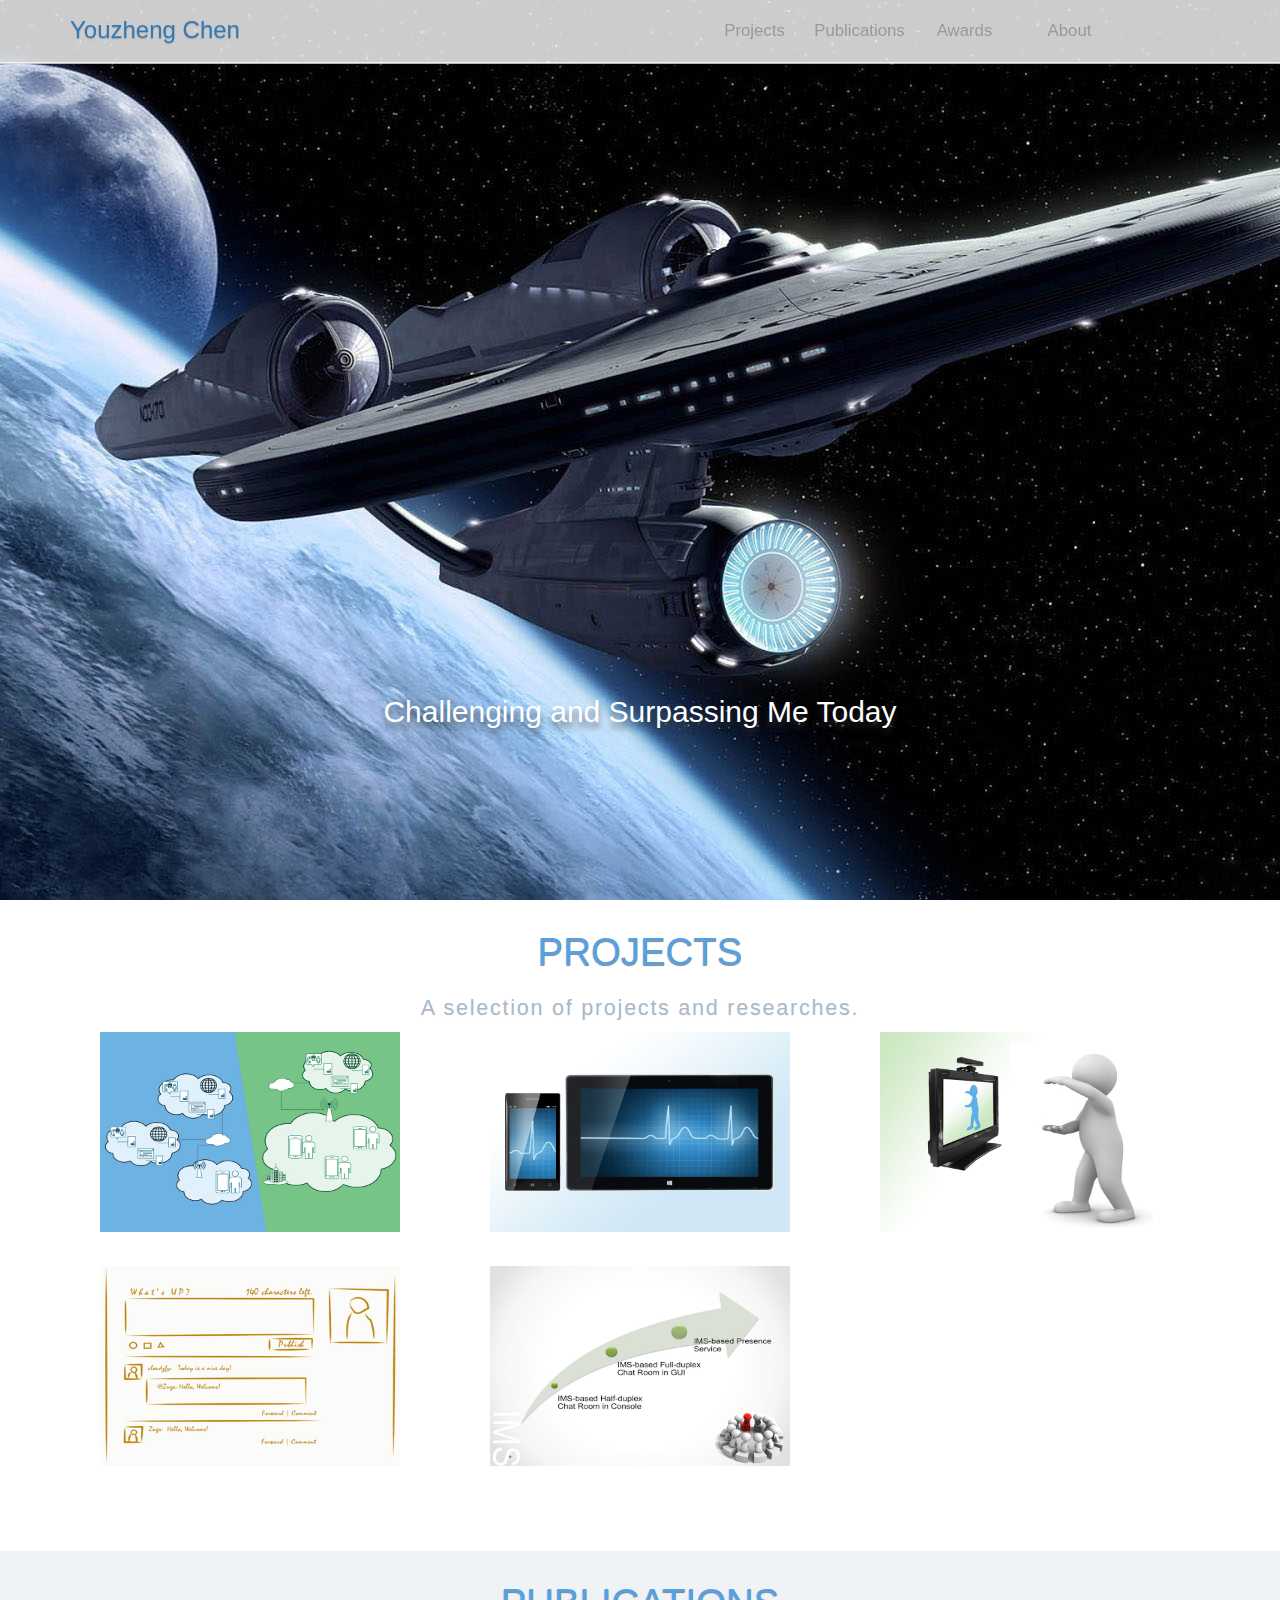
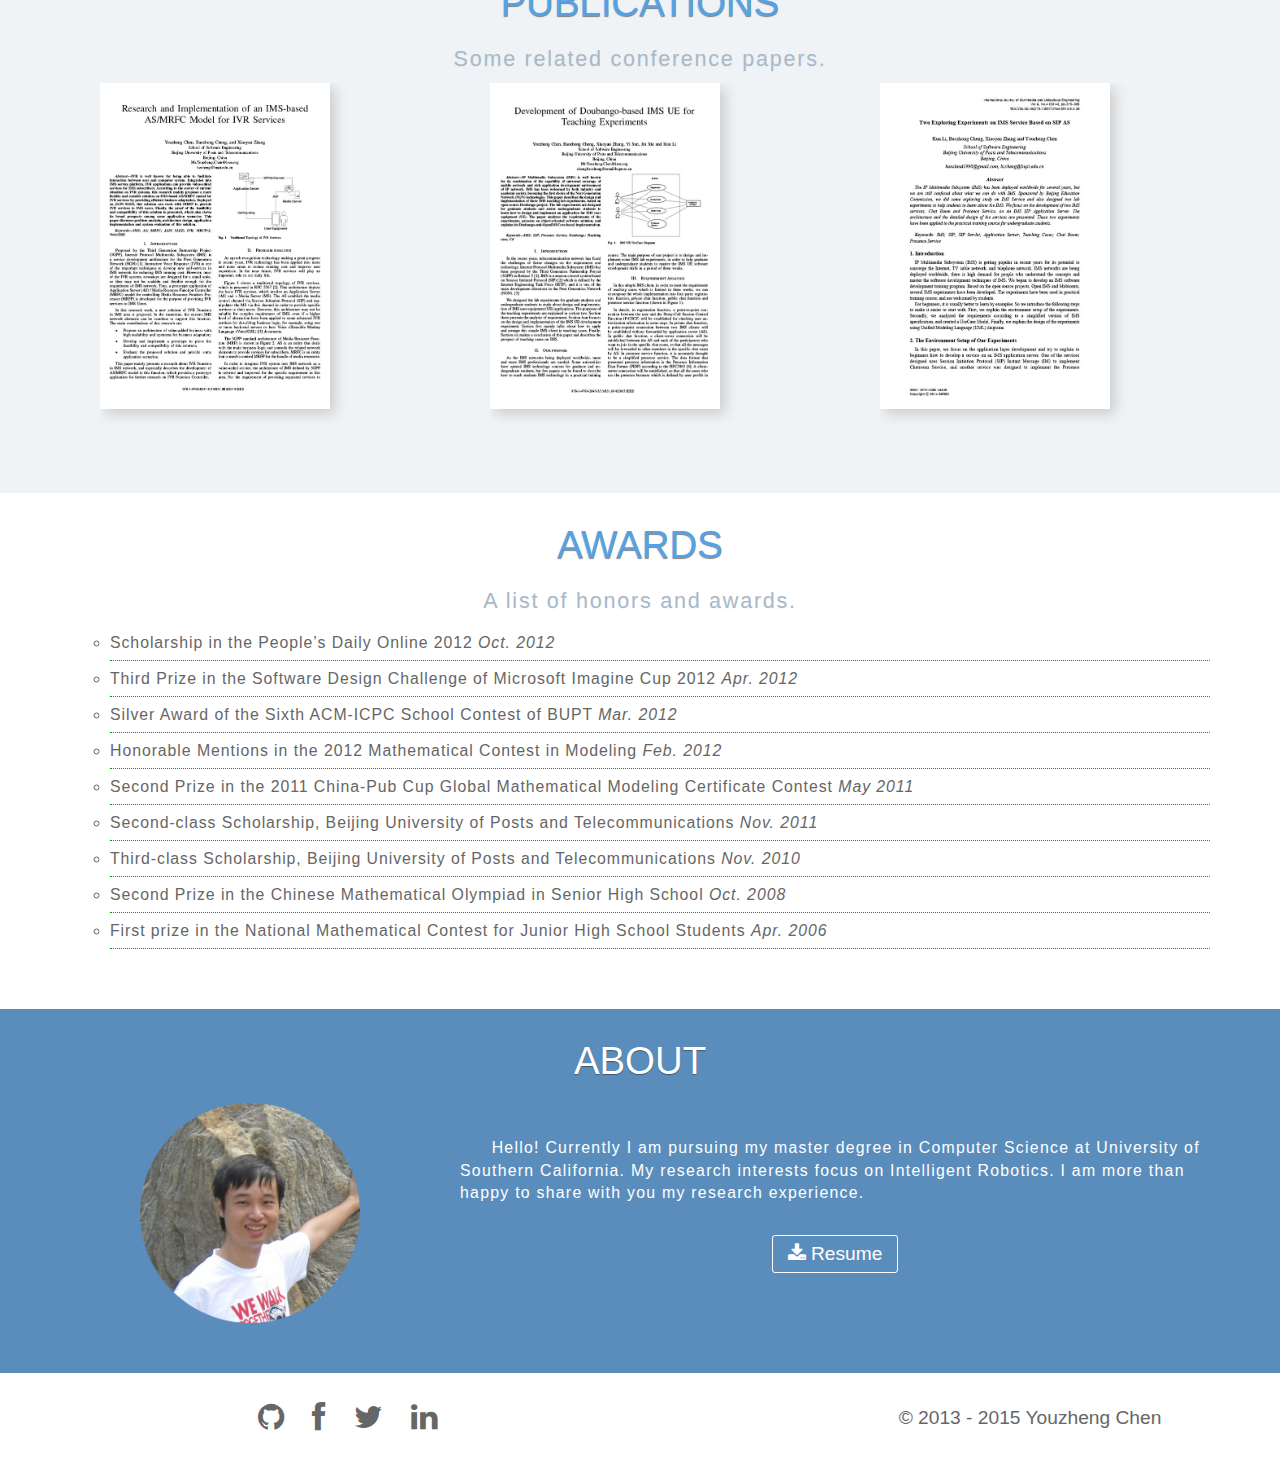
==== index.html @ aefe36bd "Update homepage." ====
<!DOCTYPE html PUBLIC "-//W3C//DTD XHTML 2.0 Strict//EN" "http://www.w3.org/TR/xhtml1/DTD/xhtml1-strict.dtd">
<html xmlns="http://www.w3.org/1999/xhtml" lang="en" xml:lang="en" class=" js flexbox canvas canvastext webgl no-touch geolocation postmessage websqldatabase indexeddb hashchange history draganddrop websockets rgba hsla multiplebgs backgroundsize borderimage borderradius boxshadow textshadow opacity cssanimations csscolumns cssgradients cssreflections csstransforms csstransforms3d csstransitions fontface generatedcontent video audio localstorage sessionstorage webworkers applicationcache svg inlinesvg smil svgclippaths js flexbox canvas canvastext webgl no-touch geolocation postmessage websqldatabase indexeddb hashchange history draganddrop websockets rgba hsla multiplebgs backgroundsize borderimage borderradius boxshadow textshadow opacity cssanimations csscolumns cssgradients cssreflections csstransforms csstransforms3d csstransitions fontface generatedcontent video audio localstorage sessionstorage webworkers applicationcache svg inlinesvg smil svgclippaths">
<head>
	<meta http-equiv="content-type" content="text/html; charset=utf-8" />
	<meta name="description" content="Youzheng Chen" />
	<meta name="keywords" content="Youzheng Chen" />
	<meta name="author" content="Youzheng Chen" />
	<meta name="viewport" content="width=device-width, initial-scale=1.0, maximum-scale=1.0, user-scalable=no">
	<link rel="stylesheet" href="//netdna.bootstrapcdn.com/bootstrap/3.0.3/css/bootstrap.min.css">
    <link rel="stylesheet" type="text/css" href="css/style.css" />
    <link rel="stylesheet" type="text/css" href="css/font-awesome.min.css" />
	<link rel="stylesheet" type="text/css" href="css/flexslider.css" />
    <link rel="apple-touch-icon-precomposed" sizes="144x144" href="./img/logo-144x144.png" />
	<link rel="shortcut icon" href="./img/logo-32x32.png" />
	<script src="js/jquery.min.js"></script>
	<script src="//netdna.bootstrapcdn.com/bootstrap/3.0.3/js/bootstrap.min.js"></script>
    <script src="js/scripts.js"></script>
	<script src="js/html5.js"></script>
    <script src="js/modernizr.min.js"></script>
    <script src="js/jquery.flexslider.min.js"></script>
    <title>Youzheng Chen</title>
</head>

<body data-spy="scroll" data-target="#navigation" data-offset="60">
    <header class="navbar navbar-fixed-top" role="banner">
        <div class="container">
            <div class="navbar-header">
            	<button class="navbar-toggle" type="button" data-toggle="collapse" data-target="#navigation">
					<span class="sr-only">Toggle navigation</span>
					<span class="icon-bar"></span>
					<span class="icon-bar"></span>
					<span class="icon-bar"></span>
                </button>
                <h3 class="navbar-brand">
                    <a href="#cover">Youzheng Chen</a>
                </h3>
            </div>
            <nav id="navigation" class="collapse navbar-collapse" role="navigation">
                <ul class="nav navbar-nav navbar-right">
					<li class="sr-only"><a href="#cover">Cover</a></li>
                    <li><a href="#projects">Projects</a></li>
                    <li><a href="#publications">Publications</a></li>
                    <li><a href="#awards">Awards</a></li>
                    <li><a href="#about">About</a></li>
                </ul>
            </nav>
        </div>
        <div id="progress-bar">
        	<div></div>
        </div>
    </header>
    
    <section id="cover">
        <div class="cover-title">
			<h2>Challenging and Surpassing Me Today</h2>
		</div>
    </section>
	
    <section id="projects">
        <div class="container">
            <div>
            	<h1 class="section-title">Projects</h1>
                <p class="section-subtitle">A selection of projects and researches.</p>
            </div>
            <div class="row">
            	<div class="col-md-4 col-sm-6 col-xs-12">
                    <article class="project-item">
                        <a href="javascript:void(0);" name="gryffinas" class="project-info">
                            <h3><img src="img/logo_gryffinas.png" class="project-logo" /></h3>
                            <h4>Access Control System of Intelligent Apartment</h4>
                        </a>
                        <img src="img/project_gryffinas.jpg" class="project-thumbnail" alt="arrangegroup" />
                    </article>
                    <br />
                </div>
                <div class="col-md-4 col-sm-6 col-xs-12">
                    <article class="project-item">
                        <a href="javascript:void(0);" name="echelper" class="project-info">
                            <h3><img src="img/logo_echelper.png" class="project-logo" /></h3>
                            <h4>An Open Source Mobile Medical System</h4>
                        </a>
                        <img src="img/project_echelper.jpg" class="project-thumbnail" alt="arrangegroup" />
                    </article>
                    <br />
                </div>
                <div class="col-md-4 col-sm-6 col-xs-12">
                    <article class="project-item">
                        <a href="javascript:void(0);" name="kidirector" class="project-info">
                            <h3><img src="img/logo_kidirector.png" class="project-logo" /></h3>
                            <h4>A Kinect App for Indoor Sports Instructing &amp; Sharing</h4>
                        </a>
                        <img src="img/project_kidirector.jpg" class="project-thumbnail" alt="arrangegroup"  />
                    </article>
                    <br />
                </div>
            	<div class="col-md-4 col-sm-6 col-xs-12">
                    <article class="project-item">
                        <a href="javascript:void(0);" name="atmars" class="project-info">
                            <h3><img src="img/logo_atmars.png" class="project-logo" /></h3>
                            <h4>An Implementation of a Microblog System</h4>
                        </a>
                        <img src="img/project_atmars.jpg" class="project-thumbnail" alt="arrangegroup" />
                    </article>
                    <br />
                </div>
                <div class="col-md-4 col-sm-6">
                    <article class="project-item">
                        <a href="javascript:void(0);" name="myboghe" class="project-info">
                            <h3><img src="img/logo_myboghe.png" class="project-logo" /></h3>
                            <h4>A PC-based IMS UE for Teaching Experiments</h4>
                        </a>
                        <img src="img/project_myboghe.jpg" class="project-thumbnail" alt="arrangegroup"  />
                    </article>
                    <br />
                </div>
            </div>
    </section>
    <section id="project-preview">
        <div class="container">
        </div>
    </section>
    
    <section id="publications">
        <div class="container">
        	<div>
            	<h1 class="section-title">Publications</h1>
                <p class="section-subtitle">Some related conference papers.</p>
            </div>
            <div class="row">
            	<div class="col-md-4 col-sm-6 col-xs-12">
                	<article class="publication-item">
                    	<a href="javascript:void(0);" name="mrfc" class="publication-info">
							<h4>Research and Implementation of an IMS-based AS/MRFC Model for IVR Services</h4>
						</a>
                    	<img src="img/publication_mrfc.jpg" class="publication-thumbnail" />
                        <br />
                    </article>
                </div>
                <div class="col-md-4 col-sm-6 col-xs-12">
                	<article class="publication-item">
                    	<a href="javascript:void(0);" name="doubango" class="publication-info">
							<h4>Development of Doubango-based IMS UE for Teaching Experiments</h4>
						</a>
                   		<img src="img/publication_doubango.jpg" class="publication-thumbnail" />
                        <br />
                    </article>
                </div>
                <div class="col-md-4 col-sm-6 col-xs-12">
                	<article class="publication-item">
                  		<a href="javascript:void(0);" name="sipas" class="publication-info">
							<h4>Two Exploring Experiments on IMS Service Based on SIP AS</h4>
						</a>
                    	<img src="img/publication_sipas.jpg" class="publication-thumbnail" />
                        <br />
                    </article>
                </div>
            </div>
        </div>
    </section>
    
    <section id="publication-preview">
    	<div class="container">
        </div>
    </section>
    
    <section id="awards">
        <div class="container">
            <div>
            	<h1 class="section-title">Awards</h1>
                <p class="section-subtitle">A list of honors and awards.</p>
            </div>
            <div>
            	<ul class="award-list">
            		<li>Scholarship in the People’s Daily Online 2012 <em>Oct. 2012</em></li>
            		<li>Third Prize in the Software Design Challenge of Microsoft Imagine Cup 2012 <em>Apr. 2012</em></li>
            		<li>Silver Award of the Sixth ACM-ICPC School Contest of BUPT <em>Mar. 2012</em></li>
            		<li>Honorable Mentions in the 2012 Mathematical Contest in Modeling <em>Feb. 2012</em></li>
            		<li>Second Prize in the 2011 China-Pub Cup Global Mathematical Modeling Certificate Contest <em>May 2011</em></li>
            		<li>Second-class Scholarship, Beijing University of Posts and Telecommunications <em>Nov. 2011</em></li>
            		<li>Third-class Scholarship, Beijing University of Posts and Telecommunications <em>Nov. 2010</em></li>
            		<li>Second Prize in the Chinese Mathematical Olympiad in Senior High School <em>Oct. 2008</em></li>
            		<li>First prize in the National Mathematical Contest for Junior High School Students <em>Apr. 2006</em></li>
                </ul>
            </div>
        </div>
    </section>
    
    <section id="about">
        <div class="container">
            <div>
                <h1 class="section-title">About</h1>
            </div>
            <div class="row">
            	<div class="col-md-4 col-sm-4 about-image">
                	<img src="img/about.png" width="220" />
                </div>
            	<div class="col-md-8 col-sm-8">
                	<br />
                	<p class="about-intro">Hello! Currently I am pursuing my master degree in Computer Science at University of Southern California. My research interests focus on Intelligent Robotics. I am more than happy to share with you my research experience.</p>
                    <div class="about-download">
                		<a href="resume/resume.pdf" target="_blank">
                        	<button type="button" class="about-btn"><i class="fa fa-download"></i>&nbsp;Resume</button>
                        </a>
                    </div>
                </div>
            </div>
        </div>
    </section>
    
    <section id="footer">
        <div class="container">
            <div class="row">
            	<div class="footer-icon col-sm-6 col-xs-12">
                    <a href="http://github.com/cloudzfy"><i class="fa fa-github"></i></a>
                    <a href="http://www.facebook.com/cloudzfy"><i class="fa fa-facebook"></i></a>
                    <a href="http://www.twitter.com/cloudzfy"><i class="fa fa-twitter"></i></a>
                    <a href="http://www.linkedin.com/in/cloudzfy"><i class="fa fa-linkedin"></i></a>
                </div>
                <div class="col-sm-offset-2 col-sm-4 col-xs-12">
                    <p class="footer-copyright">&copy; 2013 - 2015 Youzheng Chen</p>
                </div>
            </div>
        </div>
    </section>
<script type="text/javascript">
    var gaJsHost = (("https:" == document.location.protocol) ? "https://" : "http://");
    document.write(unescape("%3Cscript src='" + gaJsHost + "stats.g.doubleclick.net/dc.js' type='text/javascript'%3E%3C/script%3E"));
    </script>
<script type="text/javascript">
    try {
        var pageTracker = _gat._getTracker("UA-42476741-6");
        pageTracker._trackPageview();
    } catch(err) {}
</script>
</body>
</html>
---- css/style.css ----
a:hover {
	text-decoration: none;
}

body {
	color: #FFF;
	font-size: 24px;
}

b {
	font-weight: 600;
}

/* ----------- HEADER ----------- */

.navbar {
	z-index: 1000;
	top: 0px;
	position: fixed;
	background-color: rgba(255, 255, 255, 0.8);
	width: 100%;
	line-height: 60px;
}

.navbar-toggle, .navbar-toggle:focus {
	background-color: rgba(255, 255, 255, 0);
	border-color: #428bca;
}

.navbar-toggle:hover {
	background-color: #428bca;
}

.navbar-toggle:hover .icon-bar {
	background-color: rgba(255, 255, 255, 0.8);
}

.navbar-toggle .icon-bar {
	background-color: #428bca;
}

.navbar-header h3 {
	line-height: inherit;
	font-size: 100%;
	margin: 0 auto;
	padding: 0 15px 0 15px;
	text-shadow: 0 1px 1px rgba(54, 54, 54, 0.3);
}

.navbar-collapse .nav li {
	width: 105px;
	text-align: center;
}

.nav li a {
	font-size: 70%;
	line-height: inherit;
	font-weight: 400;
	padding: 0 5px 0 5px;
	color: #999;
	transition: all linear 0.2s;
	border: 1px solid rgba(255, 255, 255, 0);
}

.nav li a:hover {
	color: #428bca;
	background-color: rgba(66, 139, 202, 0.1);
	border: 1px solid #428bca;
}

.navbar-nav>.active>a, .navbar-nav>.active>a:hover, .navbar-nav>.active>a:focus {
	color: #428bca;
	background-color: rgba(66, 139, 202, 0.1);
}

#progress-bar {
	width: 100%;
	height: 2px;
	position: fixed;
	background-color: rgba(255, 255, 255, 0.7);
}

#progress-bar div {
	height: 100%;
	width: 0%;
	background-color: #428bca;
}

/* ----------- COVER ----------- */

#cover {
	padding-top: 80px;
	background: rgba(91, 153, 210, 0.6) url('../img/cover.jpg') no-repeat center bottom;
	background-size: cover;
	text-align: center;
}

.cover-title {
	position: absolute;
	bottom: 18%;
	left: 0px;
	right: 0px;
	text-shadow: 0 6px 6px rgba(54, 54, 54, 0.6);
}

.section-title {
	font-size: 160%;
	line-height: 64px;
	font-weight: 400;
	color: #55a1e3;
	text-transform: uppercase;
	text-align: center;
	text-shadow: 0 1px 1px rgba(54, 54, 54, 0.6);
}

.section-subtitle {
	font-size: 90%;
	line-height: 28px;
	font-weight: 100;
	letter-spacing: 0.08em;
	text-align: center;
	color: #a7b9c9;
	text-shadow: 0 1px 1px rgba(153, 153, 153, 0.1);
}

/* ----------- PROJECTS ----------- */

#projects {
	background-color: #FFF;
	margin: 0;
	padding: 0 0 50px;
	width: 100%;
	position: relative;
	z-index: 10;
	color: #bbb;
}

.project-item {
	width: 100%;
	height: auto;
	max-width: 300px;
	margin: auto;
	overflow: hidden;
	position: relative;
	cursor: pointer;
}

.project-item:hover {
	box-shadow: 0px 1px 2px;
}

.project-item:hover .project-info {
    opacity: 1;
	text-decoration: none;
}

.project-item:hover .project-info h4 {
	opacity: 1;
}

.project-logo {
	height: 50px;
	margin: 20px 20px 0;
}

.project-info {
	position: absolute;
    background: rgba(91, 153, 210, 0.8);
    width: inherit;
    display: block;
    overflow: hidden;
    opacity: 0;
    transition: all 0.5s ease-in-out;
    height: 100%;
}

.project-info h4 {
	border-top: 1px solid rgba(255, 255, 255, .6);
	color: #fff;
	padding: 10px 5px;
	margin: 0 20px;
	opacity: 0;
	transition: all 0.5s ease-in-out 0.2s;
	font-size: 75%;
	line-height: 28px;
	font-weight: 300;
	letter-spacing: 0.02em;
}

.project-thumbnail {
	width: 300px;
	height: 200px;
	margin: auto;
	display: block;
	z-index: -200;
	position: relative;
}

/* ----------- PROJECT PREVIEW ----------- */
#project-preview {
	background-color: #5b99d2;
	position: relative;
	width: 100%;
	z-index: 0;
	margin: 0 0 0 0;
	padding: 0 0 0 0;
	overflow: hidden;
	clear: both;
	color: #FFF;
}

#project-preview .preview-header {
	margin: 40px 0px;
	position: relative;
	border-bottom: 1px solid #fff;
}

#project-preview .preview-title {
	font-weight: 400;
	text-transform: uppercase;
	letter-spacing: 0.04em;
	font-size: 150%;
}

#project-preview .project-preview-close {
	position: absolute;
	top: 0px;
	right: 0px;
	font-size: 100%;
	cursor: pointer;
	padding: 0px 10px;
}

#project-preview .preview-intro {
	font-weight: 300;
	font-size: 100%;
	letter-spacing: 0.08em;
}

#project-preview .preview-text {
	font-weight: 200;
	font-size: 66%;
	letter-spacing: 0.08em;
}

#project-preview .preview-text h4 {
	margin: 20px 25px 20px 25px;
	font-size: 120%;
	font-weight: 700;
}

#project-preview .preview-text p {
	margin: 15px 25px 15px 25px;
	text-indent: 2em;
}

#project-preview .preview-text ul {
	margin: 15px 25px 15px 25px;
	text-indent:1em;
}

#project-preview .flexslider {
	margin: 10px auto 30px;
}

#project-preview .slider-transparent {
	background: rgba(255, 255, 255, 0);
	border: 0;
	box-shadow: 0 0 0;
}

#project-preview .flex-direction-nav a {
	color: #FFF;
	font-size: 0;
	font-style: normal;
	height: 50px;
}

#project-preview .flex-control-paging li a {
	background-color: #bbb;
}

#project-preview .flex-control-paging li a.flex-active {
	background-color: #FFF;
}

#project-preview .preview-text a {
	color: #FFF;
	text-decoration: none;
}

#project-preview .preview-image {
	text-align: center;
	padding-top: 20px;
	letter-spacing: 0.08em;
}

#project-preview .preview-image p {
	font-style: italic;
	font-size: 14px;
	font-weight: 100;
	text-indent: 0;
	margin: 15px 25px 15px 25px;
	text-align: center;
}

#project-preview .preview-link {
	text-align: center;
	padding-top: 20px;
	padding-bottom: 20px;
}

#project-preview .preview-btn {
	border-radius: 3px;
	background-color: #5b99d2;
	color: #FFF;
	font-weight: 300;
	vertical-align: middle;
	line-height: 2rem;
	padding: 8px 15px;
	display: inline-block;
	border: 1px solid #FFF;
	font-size: 125%;
}

#project-preview .preview-btn:hover {
	background-color:#FFF;
	color: #5b99d2;
}

#project-preview .related-publication a:hover {
	text-decoration: underline;
}

/* ----------- PUBLICATIONS ----------- */

#publications {
	background-color: #eff3f6;
	margin: 0;
	padding: 0 0 50px;
	width: 100%;
	position: relative;
	z-index: 10;
	color: #bbb;
}

.publication-item {
	width: 100%;
	height: auto;
	max-width: 300px;
	margin: auto;
	overflow: hidden;
	position: relative;
	cursor: pointer;
}

.publication-thumbnail {
	width: 230px;
	height: 326px;
	-webkit-box-shadow: 5px 5px 12px #ccc;
	-moz-box-shadow: 5px 5px 12px #ccc;
	box-shadow: 5px 5px 12px #ccc;
	display: block;
}

.publication-item:hover .publication-info {
	text-decoration: none;
	color: #FFF;
	opacity: 1;
}

.publication-item:hover .publication-info h4 {
	text-decoration: none;
	opacity: 1;
}

.publication-info {
	position: absolute;
	display: block;
	overflow: hidden;
	width:230px;
	height: 326px;
	background: rgba(91, 153, 210, 0.8);
	padding: 30px 20px 20px 20px;
	transition: all 0.5s ease-in-out;
	opacity: 0;
}

.publication-info h4 {
	opacity: 0;
	color: #FFF;
	font-size: 75%;
	font-weight: 300;
	line-height: 24px;
	transition: all 0.5s ease-in-out 0.2s;
	text-shadow: 0 1px 1px rgba(54, 54, 54, 0.8);
}

/* ----------- PUBLICATION PREVIEW ----------- */

#publication-preview {
	background-color: #5b99d2;
	position: relative;
	width: 100%;
	z-index: 0;
	margin: 0 0 0 0;
	padding: 0 0 0 0;
	overflow: hidden;
	clear: both;
	color: #FFF;
}

#publication-preview .preview-header {
	margin: 40px 0px;
	position: relative;
	border-bottom: 1px solid #fff;
}

#publication-preview .preview-title {
	font-weight: 200;
	letter-spacing: 0.02em;
}

#publication-preview .publication-preview-close {
	position: absolute;
	top: 0px;
	right: 0px;
	font-size: 100%;
	cursor: pointer;
	padding: 0px 10px;
	line-height: 57px;
}

#publication-preview .preview-author {
	font-size: 70%;
	font-weight: 200;
	padding: 0px 40px 0px 40px;
}

#publication-preview .preview-abstract {
	font-size: 66%;
	font-weight: 300;
	padding: 20px 30px 0px 30px;
	letter-spacing: 0.08em;
}

#publication-preview p {
	text-indent: 2em;
}

#publication-preview .preview-pubinfo {
	font-size: 66%;
	font-weight: 300;
	padding: 15px 30px 30px 30px;
	letter-spacing: 0.08em;
}

#publication-preview .preview-image {
	border: 2px solid #8aafd1;
}

#publication-preview .preview-download {
	text-align: center;
	padding-top: 20px;
	padding-bottom: 20px;
}

#publication-preview .preview-btn {
	border-radius: 3px;
	background-color: #5b99d2;
	color: #FFF;
	font-weight: 300;
	vertical-align: middle;
	line-height: 2rem;
	padding: 8px 15px;
	display: inline-block;
	border: 1px solid #FFF;
	font-size: 80%;
}

#publication-preview .preview-btn:hover {
	background-color:#FFF;
	color: #5b99d2;
}

/* ----------- AWARDS ----------- */

#awards {
	background-color: #FFF;
	margin: 0;
	padding: 0 0 50px;
	width: 100%;
	position: relative;
	z-index: 10;
	color: #bbb;
}

.award-list {
	font-size: 66%;
	font-weight: 300;
	letter-spacing: 0.06em;
	color:#666;
	line-height: 35px;
	list-style-type: circle;
}

.award-list li {
	border-bottom:1px dotted #090;
}

.award-list em {
	font-weight: 100;
}

/* ----------- ABOUT ----------- */

#about {
	background-color: #5a8dbc;
	margin: 0;
	padding: 0 0 50px;
	width: 100%;
	position: relative;
	z-index: 10;
	color: #FFF;
}

#about .section-title {
	color: #FFF;
}

.about-image {
	text-align: center;
}

.about-intro {
	font-size: 66%;
	font-weight: 300;
	text-indent: 2em;
	letter-spacing: 0.08em;
}

.about-download {
	text-align: center;
	padding-top: 20px;
	padding-bottom: 20px;
}

.about-btn {
	border-radius: 3px;
	background-color: #5a8dbc;
	color: #FFF;
	font-weight: 300;
	vertical-align: middle;
	line-height: 2rem;
	padding: 8px 15px;
	display: inline-block;
	border: 1px solid #FFF;
	font-size: 80%;
}

.about-btn:hover {
	background-color:#FFF;
	color: #5a8dbc;
}

/* ----------- FOOTER ----------- */

#footer {
	background-color: #FFF;
	margin: 0;
	padding: 0 0 50px;
	width: 100%;
	position: relative;
	z-index: 10;
	color: #666;
	font-weight: 300;
	line-height: 1.6em;
	font-size: 80%;
	padding: 30px 0px 30px 0px;
	text-align: center;
}

.footer-icon {
	font-size: 160%;
}

.footer-icon a {
	margin-left: 10px;
	margin-right: 10px;
}

.footer-icon i {
	color: #666;
}

.footer-icon i:hover {
	color: #5b99d2;
}

.footer-copyright {
	text-align: center;
	width: 100%;
	position: relative;
	overflow: hidden;
}
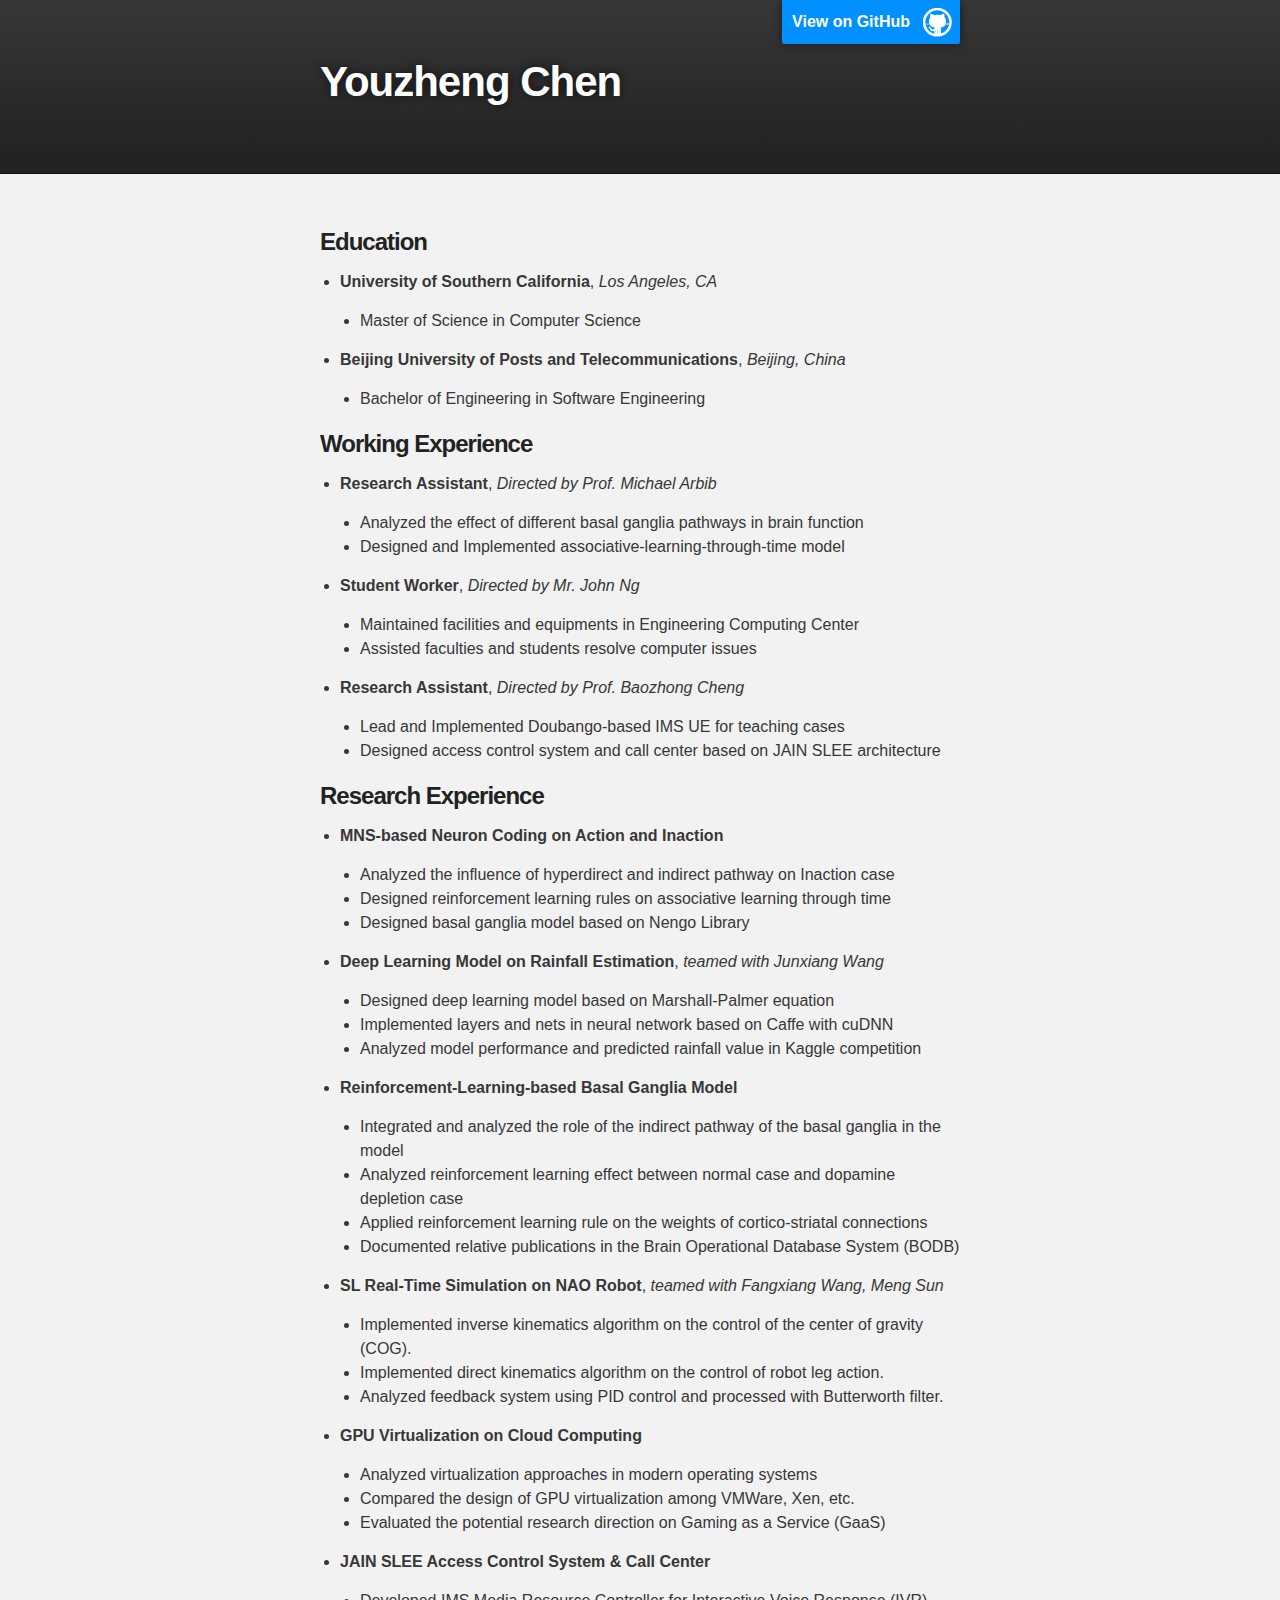
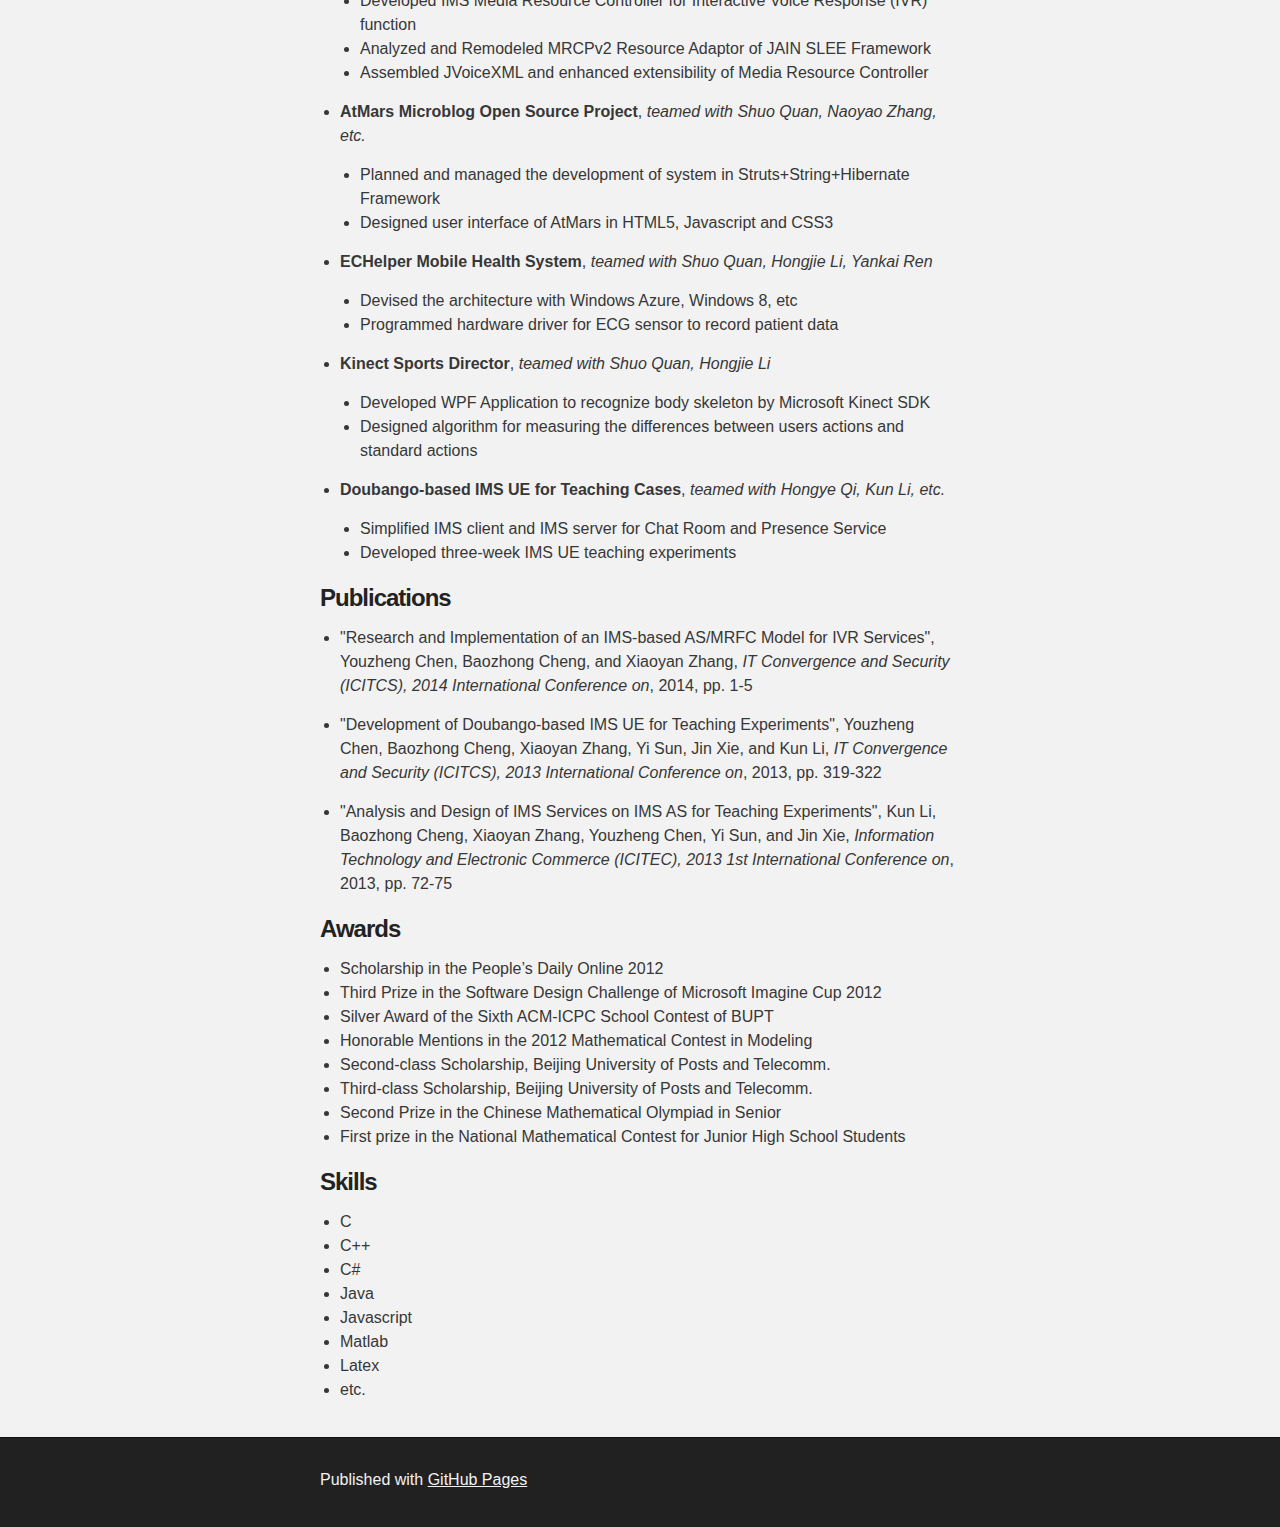
==== commit 5697474f: "Replace master branch with page content via GitHub" ====
--- a/index.html
+++ b/index.html
@@ -1,236 +1,222 @@
-<!DOCTYPE html PUBLIC "-//W3C//DTD XHTML 2.0 Strict//EN" "http://www.w3.org/TR/xhtml1/DTD/xhtml1-strict.dtd">
-<html xmlns="http://www.w3.org/1999/xhtml" lang="en" xml:lang="en" class=" js flexbox canvas canvastext webgl no-touch geolocation postmessage websqldatabase indexeddb hashchange history draganddrop websockets rgba hsla multiplebgs backgroundsize borderimage borderradius boxshadow textshadow opacity cssanimations csscolumns cssgradients cssreflections csstransforms csstransforms3d csstransitions fontface generatedcontent video audio localstorage sessionstorage webworkers applicationcache svg inlinesvg smil svgclippaths js flexbox canvas canvastext webgl no-touch geolocation postmessage websqldatabase indexeddb hashchange history draganddrop websockets rgba hsla multiplebgs backgroundsize borderimage borderradius boxshadow textshadow opacity cssanimations csscolumns cssgradients cssreflections csstransforms csstransforms3d csstransitions fontface generatedcontent video audio localstorage sessionstorage webworkers applicationcache svg inlinesvg smil svgclippaths">
-<head>
-	<meta http-equiv="content-type" content="text/html; charset=utf-8" />
-	<meta name="description" content="Youzheng Chen" />
-	<meta name="keywords" content="Youzheng Chen" />
-	<meta name="author" content="Youzheng Chen" />
-	<meta name="viewport" content="width=device-width, initial-scale=1.0, maximum-scale=1.0, user-scalable=no">
-	<link rel="stylesheet" href="//netdna.bootstrapcdn.com/bootstrap/3.0.3/css/bootstrap.min.css">
-    <link rel="stylesheet" type="text/css" href="css/style.css" />
-    <link rel="stylesheet" type="text/css" href="css/font-awesome.min.css" />
-	<link rel="stylesheet" type="text/css" href="css/flexslider.css" />
-    <link rel="apple-touch-icon-precomposed" sizes="144x144" href="./img/logo-144x144.png" />
-	<link rel="shortcut icon" href="./img/logo-32x32.png" />
-	<script src="js/jquery.min.js"></script>
-	<script src="//netdna.bootstrapcdn.com/bootstrap/3.0.3/js/bootstrap.min.js"></script>
-    <script src="js/scripts.js"></script>
-	<script src="js/html5.js"></script>
-    <script src="js/modernizr.min.js"></script>
-    <script src="js/jquery.flexslider.min.js"></script>
+<!DOCTYPE html>
+<html>
+
+  <head>
+    <meta charset='utf-8'>
+    <meta http-equiv="X-UA-Compatible" content="chrome=1">
+    <meta name="description" content="Youzheng Chen : ">
+
+    <link rel="stylesheet" type="text/css" media="screen" href="stylesheets/stylesheet.css">
+
     <title>Youzheng Chen</title>
-</head>
-
-<body data-spy="scroll" data-target="#navigation" data-offset="60">
-    <header class="navbar navbar-fixed-top" role="banner">
-        <div class="container">
-            <div class="navbar-header">
-            	<button class="navbar-toggle" type="button" data-toggle="collapse" data-target="#navigation">
-					<span class="sr-only">Toggle navigation</span>
-					<span class="icon-bar"></span>
-					<span class="icon-bar"></span>
-					<span class="icon-bar"></span>
-                </button>
-                <h3 class="navbar-brand">
-                    <a href="#cover">Youzheng Chen</a>
-                </h3>
-            </div>
-            <nav id="navigation" class="collapse navbar-collapse" role="navigation">
-                <ul class="nav navbar-nav navbar-right">
-					<li class="sr-only"><a href="#cover">Cover</a></li>
-                    <li><a href="#projects">Projects</a></li>
-                    <li><a href="#publications">Publications</a></li>
-                    <li><a href="#awards">Awards</a></li>
-                    <li><a href="#about">About</a></li>
-                </ul>
-            </nav>
-        </div>
-        <div id="progress-bar">
-        	<div></div>
-        </div>
-    </header>
+  </head>
+
+  <body>
+
+    <!-- HEADER -->
+    <div id="header_wrap" class="outer">
+        <header class="inner">
+          <a id="forkme_banner" href="https://github.com/cloudzfy">View on GitHub</a>
+
+          <h1 id="project_title">Youzheng Chen</h1>
+          <h2 id="project_tagline"></h2>
+
+        </header>
+    </div>
+
+    <!-- MAIN CONTENT -->
+    <div id="main_content_wrap" class="outer">
+      <section id="main_content" class="inner">
+        <h3>
+<a id="education" class="anchor" href="#education" aria-hidden="true"><span aria-hidden="true" class="octicon octicon-link"></span></a>Education</h3>
+
+<ul>
+<li>
+<p><strong>University of Southern California</strong>, <em>Los Angeles, CA</em></p>
+
+<ul>
+<li>Master of Science in Computer Science</li>
+</ul>
+</li>
+<li>
+<p><strong>Beijing University of Posts and Telecommunications</strong>, <em>Beijing, China</em></p>
+
+<ul>
+<li>Bachelor of Engineering in Software Engineering</li>
+</ul>
+</li>
+</ul>
+
+<h3>
+<a id="working-experience" class="anchor" href="#working-experience" aria-hidden="true"><span aria-hidden="true" class="octicon octicon-link"></span></a>Working Experience</h3>
+
+<ul>
+<li>
+<p><strong>Research Assistant</strong>, <em>Directed by Prof. Michael Arbib</em></p>
+
+<ul>
+<li>Analyzed the effect of different basal ganglia pathways in brain function</li>
+<li>Designed and Implemented associative-learning-through-time model</li>
+</ul>
+</li>
+<li>
+<p><strong>Student Worker</strong>, <em>Directed by Mr. John Ng</em></p>
+
+<ul>
+<li>Maintained facilities and equipments in Engineering Computing Center</li>
+<li>Assisted faculties and students resolve computer issues</li>
+</ul>
+</li>
+<li>
+<p><strong>Research Assistant</strong>, <em>Directed by Prof. Baozhong Cheng</em></p>
+
+<ul>
+<li>Lead and Implemented Doubango-based IMS UE for teaching cases</li>
+<li>Designed access control system and call center based on JAIN SLEE architecture</li>
+</ul>
+</li>
+</ul>
+
+<h3>
+<a id="research-experience" class="anchor" href="#research-experience" aria-hidden="true"><span aria-hidden="true" class="octicon octicon-link"></span></a>Research Experience</h3>
+
+<ul>
+<li>
+<p><strong>MNS-based Neuron Coding on Action and Inaction</strong></p>
+
+<ul>
+<li>Analyzed the influence of hyperdirect and indirect pathway on Inaction case</li>
+<li>Designed reinforcement learning rules on associative learning through time</li>
+<li>Designed basal ganglia model based on Nengo Library</li>
+</ul>
+</li>
+<li>
+<p><strong>Deep Learning Model on Rainfall Estimation</strong>, <em>teamed with Junxiang Wang</em></p>
+
+<ul>
+<li>Designed deep learning model based on Marshall-Palmer equation</li>
+<li>Implemented layers and nets in neural network based on Caffe with cuDNN</li>
+<li>Analyzed model performance and predicted rainfall value in Kaggle competition</li>
+</ul>
+</li>
+<li>
+<p><strong>Reinforcement-Learning-based Basal Ganglia Model</strong></p>
+
+<ul>
+<li>Integrated and analyzed the role of the indirect pathway of the basal ganglia in the model</li>
+<li>Analyzed reinforcement learning effect between normal case and dopamine depletion case</li>
+<li>Applied reinforcement learning rule on the weights of cortico-striatal connections</li>
+<li>Documented relative publications in the Brain Operational Database System (BODB)</li>
+</ul>
+</li>
+<li>
+<p><strong>SL Real-Time Simulation on NAO Robot</strong>, <em>teamed with Fangxiang Wang, Meng Sun</em></p>
+
+<ul>
+<li>Implemented inverse kinematics algorithm on the control of the center of gravity (COG).</li>
+<li>Implemented direct kinematics algorithm on the control of robot leg action.</li>
+<li>Analyzed feedback system using PID control and processed with Butterworth filter.</li>
+</ul>
+</li>
+<li>
+<p><strong>GPU Virtualization on Cloud Computing</strong></p>
+
+<ul>
+<li>Analyzed virtualization approaches in modern operating systems</li>
+<li>Compared the design of GPU virtualization among VMWare, Xen, etc.</li>
+<li>Evaluated the potential research direction on Gaming as a Service (GaaS)</li>
+</ul>
+</li>
+<li>
+<p><strong>JAIN SLEE Access Control System &amp; Call Center</strong></p>
+
+<ul>
+<li>Developed IMS Media Resource Controller for Interactive Voice Response (IVR) function</li>
+<li>Analyzed and Remodeled MRCPv2 Resource Adaptor of JAIN SLEE Framework</li>
+<li>Assembled JVoiceXML and enhanced extensibility of Media Resource Controller</li>
+</ul>
+</li>
+<li>
+<p><strong>AtMars Microblog Open Source Project</strong>, <em>teamed with Shuo Quan, Naoyao Zhang, etc.</em></p>
+
+<ul>
+<li>Planned and managed the development of system in Struts+String+Hibernate Framework</li>
+<li>Designed user interface of AtMars in HTML5, Javascript and CSS3</li>
+</ul>
+</li>
+<li>
+<p><strong>ECHelper Mobile Health System</strong>, <em>teamed with Shuo Quan, Hongjie Li, Yankai Ren</em></p>
+
+<ul>
+<li>Devised the architecture with Windows Azure, Windows 8, etc</li>
+<li>Programmed hardware driver for ECG sensor to record patient data</li>
+</ul>
+</li>
+<li>
+<p><strong>Kinect Sports Director</strong>, <em>teamed with Shuo Quan, Hongjie Li</em></p>
+
+<ul>
+<li>Developed WPF Application to recognize body skeleton by Microsoft Kinect SDK</li>
+<li>Designed algorithm for measuring the differences between users actions and standard actions</li>
+</ul>
+</li>
+<li>
+<p><strong>Doubango-based IMS UE for Teaching Cases</strong>, <em>teamed with Hongye Qi, Kun Li, etc.</em></p>
+
+<ul>
+<li>Simplified IMS client and IMS server for Chat Room and Presence Service</li>
+<li>Developed three-week IMS UE teaching experiments</li>
+</ul>
+</li>
+</ul>
+
+<h3>
+<a id="publications" class="anchor" href="#publications" aria-hidden="true"><span aria-hidden="true" class="octicon octicon-link"></span></a>Publications</h3>
+
+<ul>
+<li><p>"Research and Implementation of an IMS-based AS/MRFC Model for IVR Services", Youzheng Chen, Baozhong Cheng, and Xiaoyan Zhang, <em>IT Convergence and Security (ICITCS), 2014 International Conference on</em>, 2014, pp. 1-5</p></li>
+<li><p>"Development of Doubango-based IMS UE for Teaching Experiments", Youzheng Chen, Baozhong Cheng, Xiaoyan Zhang, Yi Sun, Jin Xie, and Kun Li, <em>IT Convergence and Security (ICITCS), 2013 International Conference on</em>, 2013, pp. 319-322</p></li>
+<li><p>"Analysis and Design of IMS Services on IMS AS for Teaching Experiments", Kun Li, Baozhong Cheng, Xiaoyan Zhang, Youzheng Chen, Yi Sun, and Jin Xie, <em>Information Technology and Electronic Commerce (ICITEC), 2013 1st International Conference on</em>, 2013, pp. 72-75</p></li>
+</ul>
+
+<h3>
+<a id="awards" class="anchor" href="#awards" aria-hidden="true"><span aria-hidden="true" class="octicon octicon-link"></span></a>Awards</h3>
+
+<ul>
+<li>Scholarship in the People’s Daily Online 2012</li>
+<li>Third Prize in the Software Design Challenge of Microsoft Imagine Cup 2012</li>
+<li>Silver Award of the Sixth ACM-ICPC School Contest of BUPT</li>
+<li>Honorable Mentions in the 2012 Mathematical Contest in Modeling</li>
+<li>Second-class Scholarship, Beijing University of Posts and Telecomm.</li>
+<li>Third-class Scholarship, Beijing University of Posts and Telecomm.</li>
+<li>Second Prize in the Chinese Mathematical Olympiad in Senior</li>
+<li>First prize in the National Mathematical Contest for Junior High School Students</li>
+</ul>
+
+<h3>
+<a id="skills" class="anchor" href="#skills" aria-hidden="true"><span aria-hidden="true" class="octicon octicon-link"></span></a>Skills</h3>
+
+<ul>
+<li>C</li>
+<li>C++</li>
+<li>C#</li>
+<li>Java</li>
+<li>Javascript</li>
+<li>Matlab</li>
+<li>Latex</li>
+<li>etc.</li>
+</ul>
+      </section>
+    </div>
+
+    <!-- FOOTER  -->
+    <div id="footer_wrap" class="outer">
+      <footer class="inner">
+        <p>Published with <a href="https://pages.github.com">GitHub Pages</a></p>
+      </footer>
+    </div>
+
     
-    <section id="cover">
-        <div class="cover-title">
-			<h2>Challenging and Surpassing Me Today</h2>
-		</div>
-    </section>
-	
-    <section id="projects">
-        <div class="container">
-            <div>
-            	<h1 class="section-title">Projects</h1>
-                <p class="section-subtitle">A selection of projects and researches.</p>
-            </div>
-            <div class="row">
-            	<div class="col-md-4 col-sm-6 col-xs-12">
-                    <article class="project-item">
-                        <a href="javascript:void(0);" name="gryffinas" class="project-info">
-                            <h3><img src="img/logo_gryffinas.png" class="project-logo" /></h3>
-                            <h4>Access Control System of Intelligent Apartment</h4>
-                        </a>
-                        <img src="img/project_gryffinas.jpg" class="project-thumbnail" alt="arrangegroup" />
-                    </article>
-                    <br />
-                </div>
-                <div class="col-md-4 col-sm-6 col-xs-12">
-                    <article class="project-item">
-                        <a href="javascript:void(0);" name="echelper" class="project-info">
-                            <h3><img src="img/logo_echelper.png" class="project-logo" /></h3>
-                            <h4>An Open Source Mobile Medical System</h4>
-                        </a>
-                        <img src="img/project_echelper.jpg" class="project-thumbnail" alt="arrangegroup" />
-                    </article>
-                    <br />
-                </div>
-                <div class="col-md-4 col-sm-6 col-xs-12">
-                    <article class="project-item">
-                        <a href="javascript:void(0);" name="kidirector" class="project-info">
-                            <h3><img src="img/logo_kidirector.png" class="project-logo" /></h3>
-                            <h4>A Kinect App for Indoor Sports Instructing &amp; Sharing</h4>
-                        </a>
-                        <img src="img/project_kidirector.jpg" class="project-thumbnail" alt="arrangegroup"  />
-                    </article>
-                    <br />
-                </div>
-            	<div class="col-md-4 col-sm-6 col-xs-12">
-                    <article class="project-item">
-                        <a href="javascript:void(0);" name="atmars" class="project-info">
-                            <h3><img src="img/logo_atmars.png" class="project-logo" /></h3>
-                            <h4>An Implementation of a Microblog System</h4>
-                        </a>
-                        <img src="img/project_atmars.jpg" class="project-thumbnail" alt="arrangegroup" />
-                    </article>
-                    <br />
-                </div>
-                <div class="col-md-4 col-sm-6">
-                    <article class="project-item">
-                        <a href="javascript:void(0);" name="myboghe" class="project-info">
-                            <h3><img src="img/logo_myboghe.png" class="project-logo" /></h3>
-                            <h4>A PC-based IMS UE for Teaching Experiments</h4>
-                        </a>
-                        <img src="img/project_myboghe.jpg" class="project-thumbnail" alt="arrangegroup"  />
-                    </article>
-                    <br />
-                </div>
-            </div>
-    </section>
-    <section id="project-preview">
-        <div class="container">
-        </div>
-    </section>
-    
-    <section id="publications">
-        <div class="container">
-        	<div>
-            	<h1 class="section-title">Publications</h1>
-                <p class="section-subtitle">Some related conference papers.</p>
-            </div>
-            <div class="row">
-            	<div class="col-md-4 col-sm-6 col-xs-12">
-                	<article class="publication-item">
-                    	<a href="javascript:void(0);" name="mrfc" class="publication-info">
-							<h4>Research and Implementation of an IMS-based AS/MRFC Model for IVR Services</h4>
-						</a>
-                    	<img src="img/publication_mrfc.jpg" class="publication-thumbnail" />
-                        <br />
-                    </article>
-                </div>
-                <div class="col-md-4 col-sm-6 col-xs-12">
-                	<article class="publication-item">
-                    	<a href="javascript:void(0);" name="doubango" class="publication-info">
-							<h4>Development of Doubango-based IMS UE for Teaching Experiments</h4>
-						</a>
-                   		<img src="img/publication_doubango.jpg" class="publication-thumbnail" />
-                        <br />
-                    </article>
-                </div>
-                <div class="col-md-4 col-sm-6 col-xs-12">
-                	<article class="publication-item">
-                  		<a href="javascript:void(0);" name="sipas" class="publication-info">
-							<h4>Two Exploring Experiments on IMS Service Based on SIP AS</h4>
-						</a>
-                    	<img src="img/publication_sipas.jpg" class="publication-thumbnail" />
-                        <br />
-                    </article>
-                </div>
-            </div>
-        </div>
-    </section>
-    
-    <section id="publication-preview">
-    	<div class="container">
-        </div>
-    </section>
-    
-    <section id="awards">
-        <div class="container">
-            <div>
-            	<h1 class="section-title">Awards</h1>
-                <p class="section-subtitle">A list of honors and awards.</p>
-            </div>
-            <div>
-            	<ul class="award-list">
-            		<li>Scholarship in the People’s Daily Online 2012 <em>Oct. 2012</em></li>
-            		<li>Third Prize in the Software Design Challenge of Microsoft Imagine Cup 2012 <em>Apr. 2012</em></li>
-            		<li>Silver Award of the Sixth ACM-ICPC School Contest of BUPT <em>Mar. 2012</em></li>
-            		<li>Honorable Mentions in the 2012 Mathematical Contest in Modeling <em>Feb. 2012</em></li>
-            		<li>Second Prize in the 2011 China-Pub Cup Global Mathematical Modeling Certificate Contest <em>May 2011</em></li>
-            		<li>Second-class Scholarship, Beijing University of Posts and Telecommunications <em>Nov. 2011</em></li>
-            		<li>Third-class Scholarship, Beijing University of Posts and Telecommunications <em>Nov. 2010</em></li>
-            		<li>Second Prize in the Chinese Mathematical Olympiad in Senior High School <em>Oct. 2008</em></li>
-            		<li>First prize in the National Mathematical Contest for Junior High School Students <em>Apr. 2006</em></li>
-                </ul>
-            </div>
-        </div>
-    </section>
-    
-    <section id="about">
-        <div class="container">
-            <div>
-                <h1 class="section-title">About</h1>
-            </div>
-            <div class="row">
-            	<div class="col-md-4 col-sm-4 about-image">
-                	<img src="img/about.png" width="220" />
-                </div>
-            	<div class="col-md-8 col-sm-8">
-                	<br />
-                	<p class="about-intro">Hello! Currently I am pursuing my master degree in Computer Science at University of Southern California. My research interests focus on Intelligent Robotics. I am more than happy to share with you my research experience.</p>
-                    <div class="about-download">
-                		<a href="resume/resume.pdf" target="_blank">
-                        	<button type="button" class="about-btn"><i class="fa fa-download"></i>&nbsp;Resume</button>
-                        </a>
-                    </div>
-                </div>
-            </div>
-        </div>
-    </section>
-    
-    <section id="footer">
-        <div class="container">
-            <div class="row">
-            	<div class="footer-icon col-sm-6 col-xs-12">
-                    <a href="http://github.com/cloudzfy"><i class="fa fa-github"></i></a>
-                    <a href="http://www.facebook.com/cloudzfy"><i class="fa fa-facebook"></i></a>
-                    <a href="http://www.twitter.com/cloudzfy"><i class="fa fa-twitter"></i></a>
-                    <a href="http://www.linkedin.com/in/cloudzfy"><i class="fa fa-linkedin"></i></a>
-                </div>
-                <div class="col-sm-offset-2 col-sm-4 col-xs-12">
-                    <p class="footer-copyright">&copy; 2013 - 2015 Youzheng Chen</p>
-                </div>
-            </div>
-        </div>
-    </section>
-<script type="text/javascript">
-    var gaJsHost = (("https:" == document.location.protocol) ? "https://" : "http://");
-    document.write(unescape("%3Cscript src='" + gaJsHost + "stats.g.doubleclick.net/dc.js' type='text/javascript'%3E%3C/script%3E"));
-    </script>
-<script type="text/javascript">
-    try {
-        var pageTracker = _gat._getTracker("UA-42476741-6");
-        pageTracker._trackPageview();
-    } catch(err) {}
-</script>
-</body>
+
+  </body>
 </html>
--- a/stylesheets/stylesheet.css
+++ b/stylesheets/stylesheet.css
@@ -0,0 +1,425 @@
+/*******************************************************************************
+Slate Theme for GitHub Pages
+by Jason Costello, @jsncostello
+*******************************************************************************/
+
+@import url(github-light.css);
+
+/*******************************************************************************
+MeyerWeb Reset
+*******************************************************************************/
+
+html, body, div, span, applet, object, iframe,
+h1, h2, h3, h4, h5, h6, p, blockquote, pre,
+a, abbr, acronym, address, big, cite, code,
+del, dfn, em, img, ins, kbd, q, s, samp,
+small, strike, strong, sub, sup, tt, var,
+b, u, i, center,
+dl, dt, dd, ol, ul, li,
+fieldset, form, label, legend,
+table, caption, tbody, tfoot, thead, tr, th, td,
+article, aside, canvas, details, embed,
+figure, figcaption, footer, header, hgroup,
+menu, nav, output, ruby, section, summary,
+time, mark, audio, video {
+  margin: 0;
+  padding: 0;
+  border: 0;
+  font: inherit;
+  vertical-align: baseline;
+}
+
+/* HTML5 display-role reset for older browsers */
+article, aside, details, figcaption, figure,
+footer, header, hgroup, menu, nav, section {
+  display: block;
+}
+
+ol, ul {
+  list-style: none;
+}
+
+table {
+  border-collapse: collapse;
+  border-spacing: 0;
+}
+
+/*******************************************************************************
+Theme Styles
+*******************************************************************************/
+
+body {
+  box-sizing: border-box;
+  color:#373737;
+  background: #212121;
+  font-size: 16px;
+  font-family: 'Myriad Pro', Calibri, Helvetica, Arial, sans-serif;
+  line-height: 1.5;
+  -webkit-font-smoothing: antialiased;
+}
+
+h1, h2, h3, h4, h5, h6 {
+  margin: 10px 0;
+  font-weight: 700;
+  color:#222222;
+  font-family: 'Lucida Grande', 'Calibri', Helvetica, Arial, sans-serif;
+  letter-spacing: -1px;
+}
+
+h1 {
+  font-size: 36px;
+  font-weight: 700;
+}
+
+h2 {
+  padding-bottom: 10px;
+  font-size: 32px;
+  background: url('../images/bg_hr.png') repeat-x bottom;
+}
+
+h3 {
+  font-size: 24px;
+}
+
+h4 {
+  font-size: 21px;
+}
+
+h5 {
+  font-size: 18px;
+}
+
+h6 {
+  font-size: 16px;
+}
+
+p {
+  margin: 10px 0 15px 0;
+}
+
+footer p {
+  color: #f2f2f2;
+}
+
+a {
+  text-decoration: none;
+  color: #007edf;
+  text-shadow: none;
+
+  transition: color 0.5s ease;
+  transition: text-shadow 0.5s ease;
+  -webkit-transition: color 0.5s ease;
+  -webkit-transition: text-shadow 0.5s ease;
+  -moz-transition: color 0.5s ease;
+  -moz-transition: text-shadow 0.5s ease;
+  -o-transition: color 0.5s ease;
+  -o-transition: text-shadow 0.5s ease;
+  -ms-transition: color 0.5s ease;
+  -ms-transition: text-shadow 0.5s ease;
+}
+
+a:hover, a:focus {text-decoration: underline;}
+
+footer a {
+  color: #F2F2F2;
+  text-decoration: underline;
+}
+
+em {
+  font-style: italic;
+}
+
+strong {
+  font-weight: bold;
+}
+
+img {
+  position: relative;
+  margin: 0 auto;
+  max-width: 739px;
+  padding: 5px;
+  margin: 10px 0 10px 0;
+  border: 1px solid #ebebeb;
+
+  box-shadow: 0 0 5px #ebebeb;
+  -webkit-box-shadow: 0 0 5px #ebebeb;
+  -moz-box-shadow: 0 0 5px #ebebeb;
+  -o-box-shadow: 0 0 5px #ebebeb;
+  -ms-box-shadow: 0 0 5px #ebebeb;
+}
+
+p img {
+  display: inline;
+  margin: 0;
+  padding: 0;
+  vertical-align: middle;
+  text-align: center;
+  border: none;
+}
+
+pre, code {
+  width: 100%;
+  color: #222;
+  background-color: #fff;
+
+  font-family: Monaco, "Bitstream Vera Sans Mono", "Lucida Console", Terminal, monospace;
+  font-size: 14px;
+
+  border-radius: 2px;
+  -moz-border-radius: 2px;
+  -webkit-border-radius: 2px;
+}
+
+pre {
+  width: 100%;
+  padding: 10px;
+  box-shadow: 0 0 10px rgba(0,0,0,.1);
+  overflow: auto;
+}
+
+code {
+  padding: 3px;
+  margin: 0 3px;
+  box-shadow: 0 0 10px rgba(0,0,0,.1);
+}
+
+pre code {
+  display: block;
+  box-shadow: none;
+}
+
+blockquote {
+  color: #666;
+  margin-bottom: 20px;
+  padding: 0 0 0 20px;
+  border-left: 3px solid #bbb;
+}
+
+
+ul, ol, dl {
+  margin-bottom: 15px
+}
+
+ul {
+  list-style-position: inside;
+  list-style: disc;
+  padding-left: 20px;
+}
+
+ol {
+  list-style-position: inside;
+  list-style: decimal;
+  padding-left: 20px;
+}
+
+dl dt {
+  font-weight: bold;
+}
+
+dl dd {
+  padding-left: 20px;
+  font-style: italic;
+}
+
+dl p {
+  padding-left: 20px;
+  font-style: italic;
+}
+
+hr {
+  height: 1px;
+  margin-bottom: 5px;
+  border: none;
+  background: url('../images/bg_hr.png') repeat-x center;
+}
+
+table {
+  border: 1px solid #373737;
+  margin-bottom: 20px;
+  text-align: left;
+ }
+
+th {
+  font-family: 'Lucida Grande', 'Helvetica Neue', Helvetica, Arial, sans-serif;
+  padding: 10px;
+  background: #373737;
+  color: #fff;
+ }
+
+td {
+  padding: 10px;
+  border: 1px solid #373737;
+ }
+
+form {
+  background: #f2f2f2;
+  padding: 20px;
+}
+
+/*******************************************************************************
+Full-Width Styles
+*******************************************************************************/
+
+.outer {
+  width: 100%;
+}
+
+.inner {
+  position: relative;
+  max-width: 640px;
+  padding: 20px 10px;
+  margin: 0 auto;
+}
+
+#forkme_banner {
+  display: block;
+  position: absolute;
+  top:0;
+  right: 10px;
+  z-index: 10;
+  padding: 10px 50px 10px 10px;
+  color: #fff;
+  background: url('../images/blacktocat.png') #0090ff no-repeat 95% 50%;
+  font-weight: 700;
+  box-shadow: 0 0 10px rgba(0,0,0,.5);
+  border-bottom-left-radius: 2px;
+  border-bottom-right-radius: 2px;
+}
+
+#header_wrap {
+  background: #212121;
+  background: -moz-linear-gradient(top, #373737, #212121);
+  background: -webkit-linear-gradient(top, #373737, #212121);
+  background: -ms-linear-gradient(top, #373737, #212121);
+  background: -o-linear-gradient(top, #373737, #212121);
+  background: linear-gradient(top, #373737, #212121);
+}
+
+#header_wrap .inner {
+  padding: 50px 10px 30px 10px;
+}
+
+#project_title {
+  margin: 0;
+  color: #fff;
+  font-size: 42px;
+  font-weight: 700;
+  text-shadow: #111 0px 0px 10px;
+}
+
+#project_tagline {
+  color: #fff;
+  font-size: 24px;
+  font-weight: 300;
+  background: none;
+  text-shadow: #111 0px 0px 10px;
+}
+
+#downloads {
+  position: absolute;
+  width: 210px;
+  z-index: 10;
+  bottom: -40px;
+  right: 0;
+  height: 70px;
+  background: url('../images/icon_download.png') no-repeat 0% 90%;
+}
+
+.zip_download_link {
+  display: block;
+  float: right;
+  width: 90px;
+  height:70px;
+  text-indent: -5000px;
+  overflow: hidden;
+  background: url(../images/sprite_download.png) no-repeat bottom left;
+}
+
+.tar_download_link {
+  display: block;
+  float: right;
+  width: 90px;
+  height:70px;
+  text-indent: -5000px;
+  overflow: hidden;
+  background: url(../images/sprite_download.png) no-repeat bottom right;
+  margin-left: 10px;
+}
+
+.zip_download_link:hover {
+  background: url(../images/sprite_download.png) no-repeat top left;
+}
+
+.tar_download_link:hover {
+  background: url(../images/sprite_download.png) no-repeat top right;
+}
+
+#main_content_wrap {
+  background: #f2f2f2;
+  border-top: 1px solid #111;
+  border-bottom: 1px solid #111;
+}
+
+#main_content {
+  padding-top: 40px;
+}
+
+#footer_wrap {
+  background: #212121;
+}
+
+
+
+/*******************************************************************************
+Small Device Styles
+*******************************************************************************/
+
+@media screen and (max-width: 480px) {
+  body {
+    font-size:14px;
+  }
+
+  #downloads {
+    display: none;
+  }
+
+  .inner {
+    min-width: 320px;
+    max-width: 480px;
+  }
+
+  #project_title {
+  font-size: 32px;
+  }
+
+  h1 {
+    font-size: 28px;
+  }
+
+  h2 {
+    font-size: 24px;
+  }
+
+  h3 {
+    font-size: 21px;
+  }
+
+  h4 {
+    font-size: 18px;
+  }
+
+  h5 {
+    font-size: 14px;
+  }
+
+  h6 {
+    font-size: 12px;
+  }
+
+  code, pre {
+    min-width: 320px;
+    max-width: 480px;
+    font-size: 11px;
+  }
+
+}
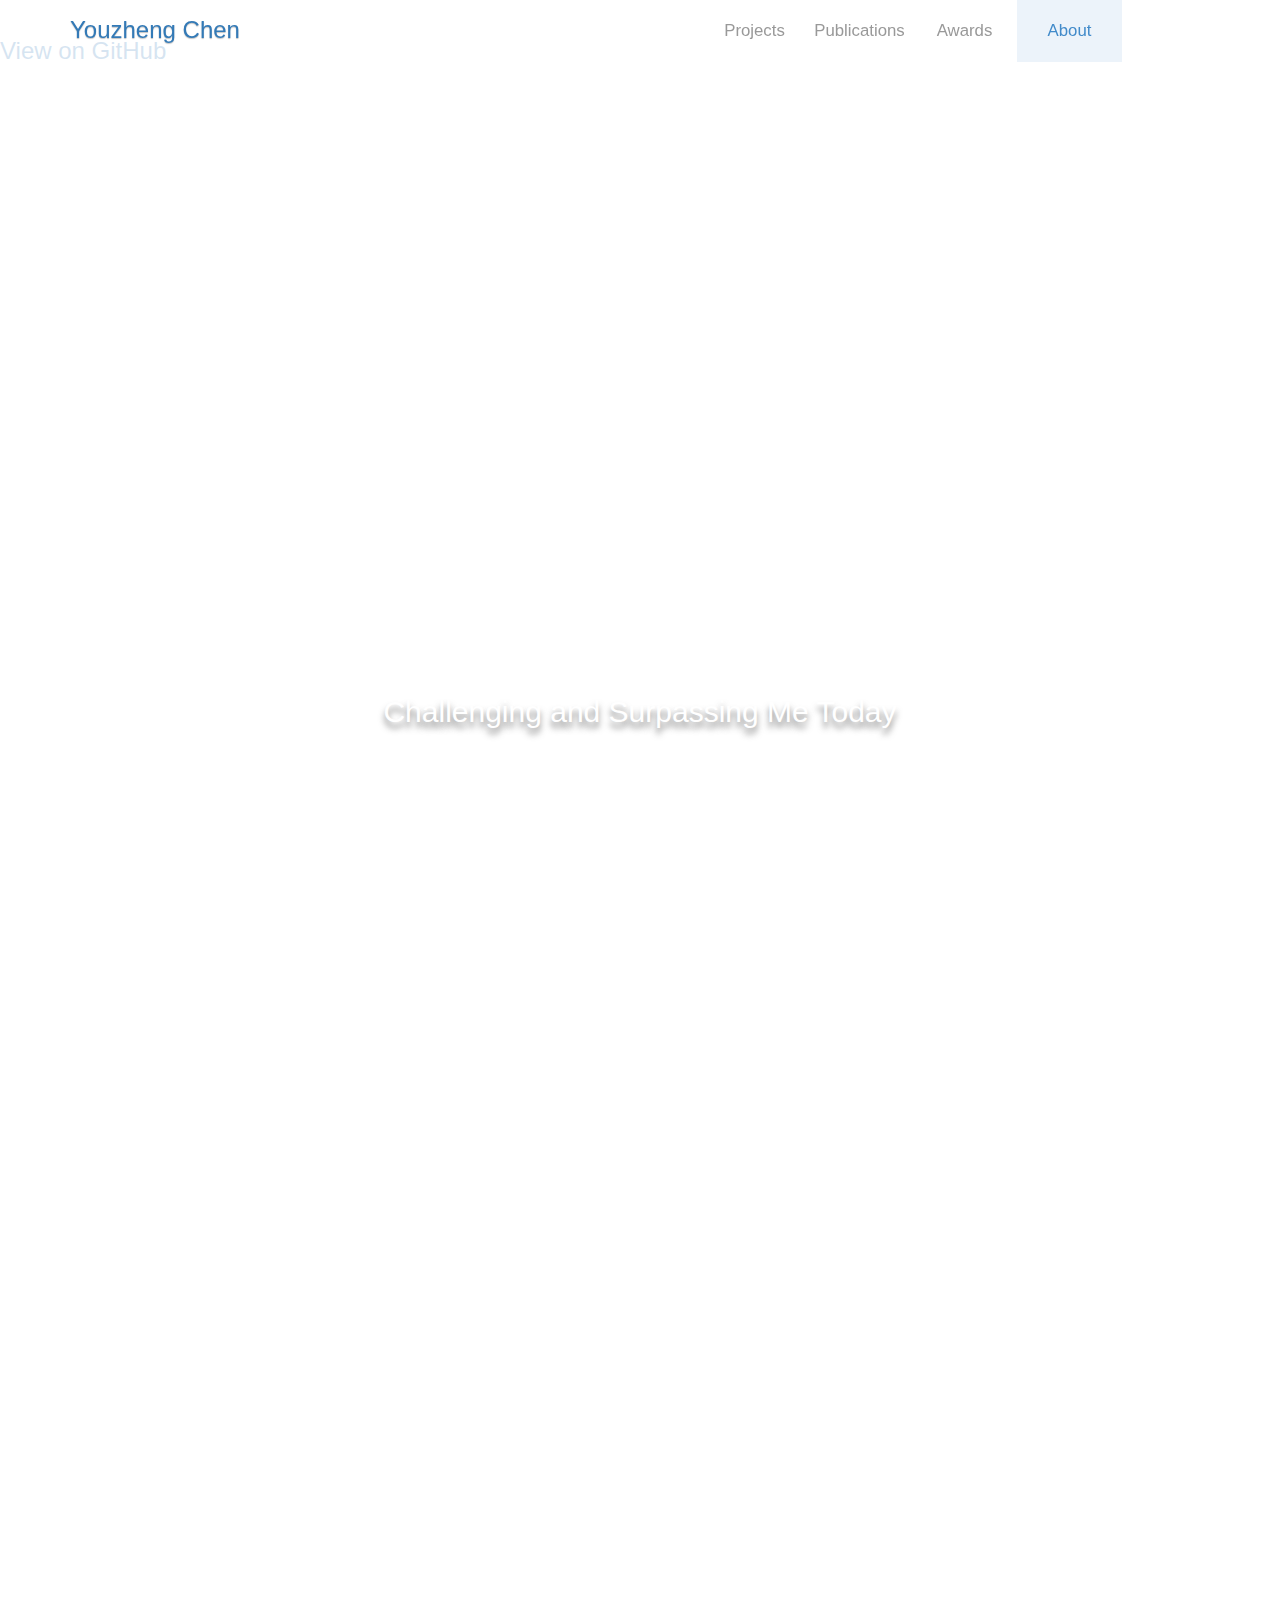
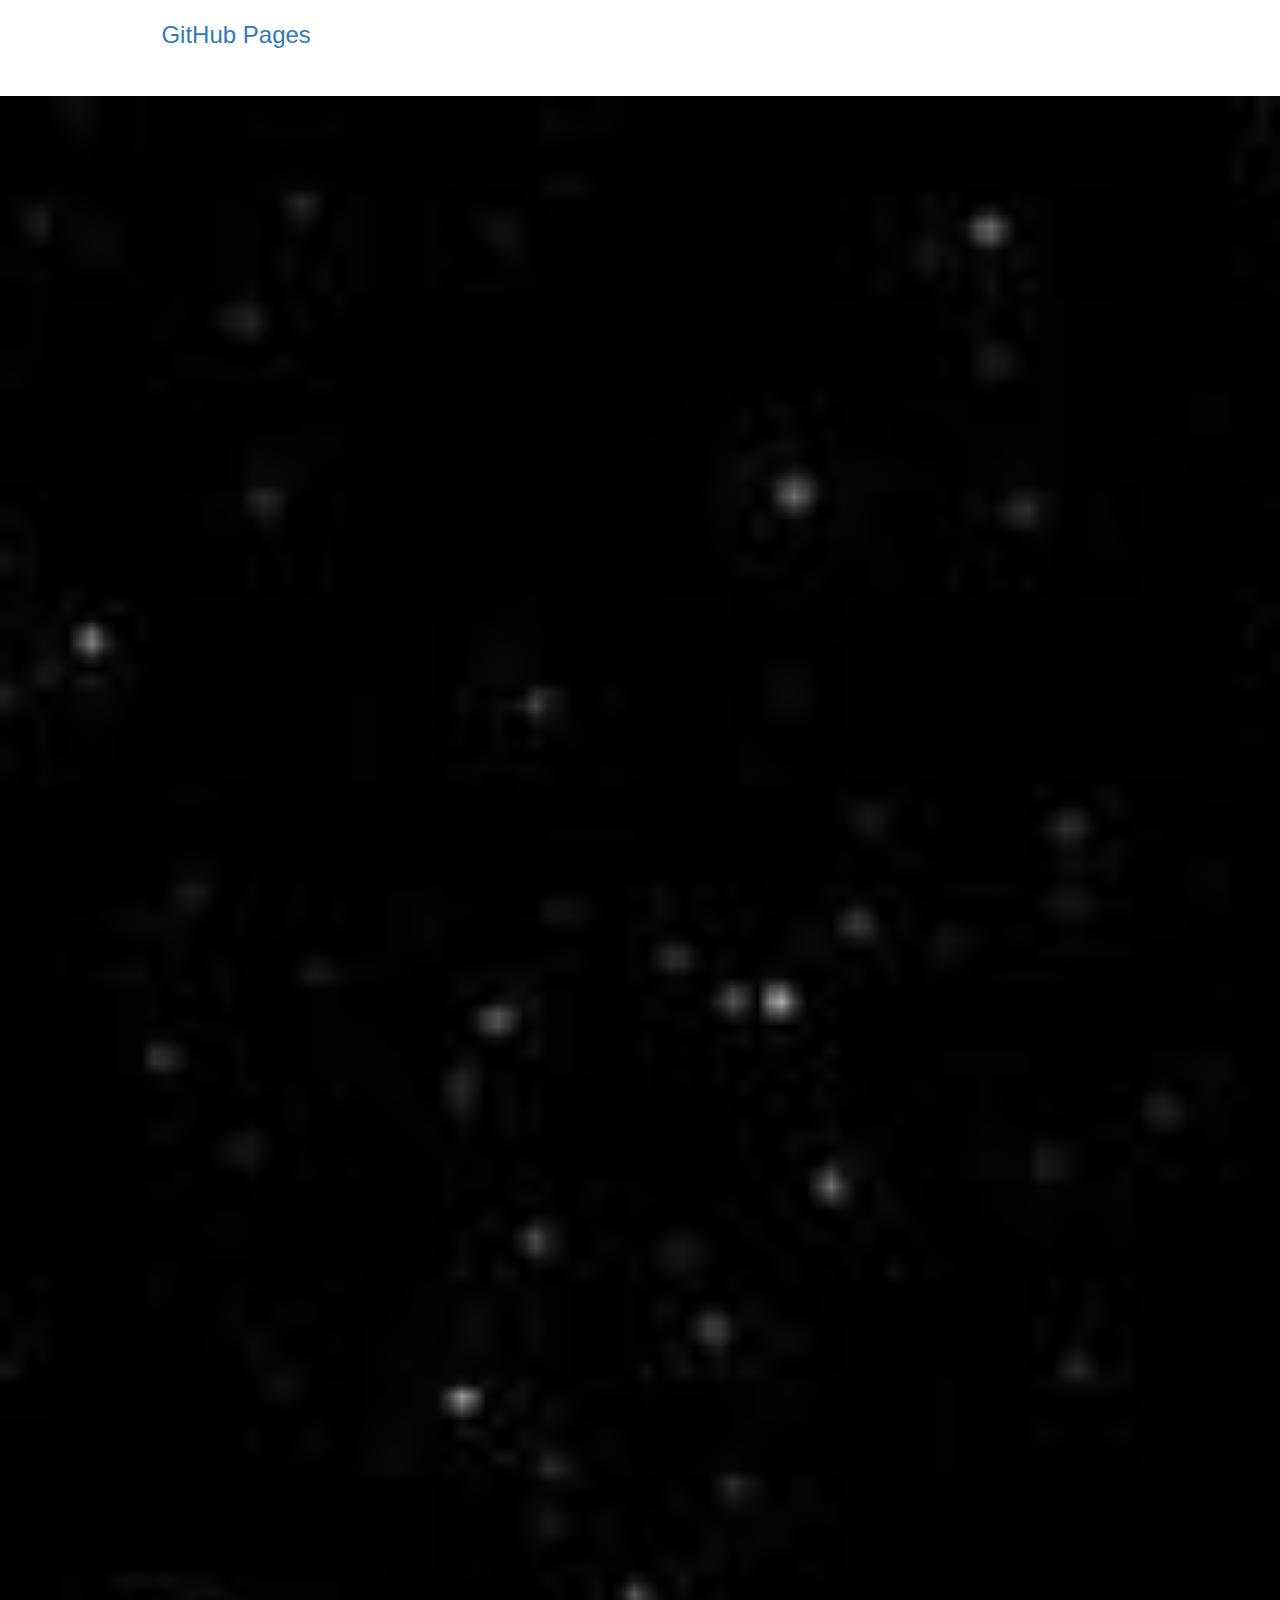
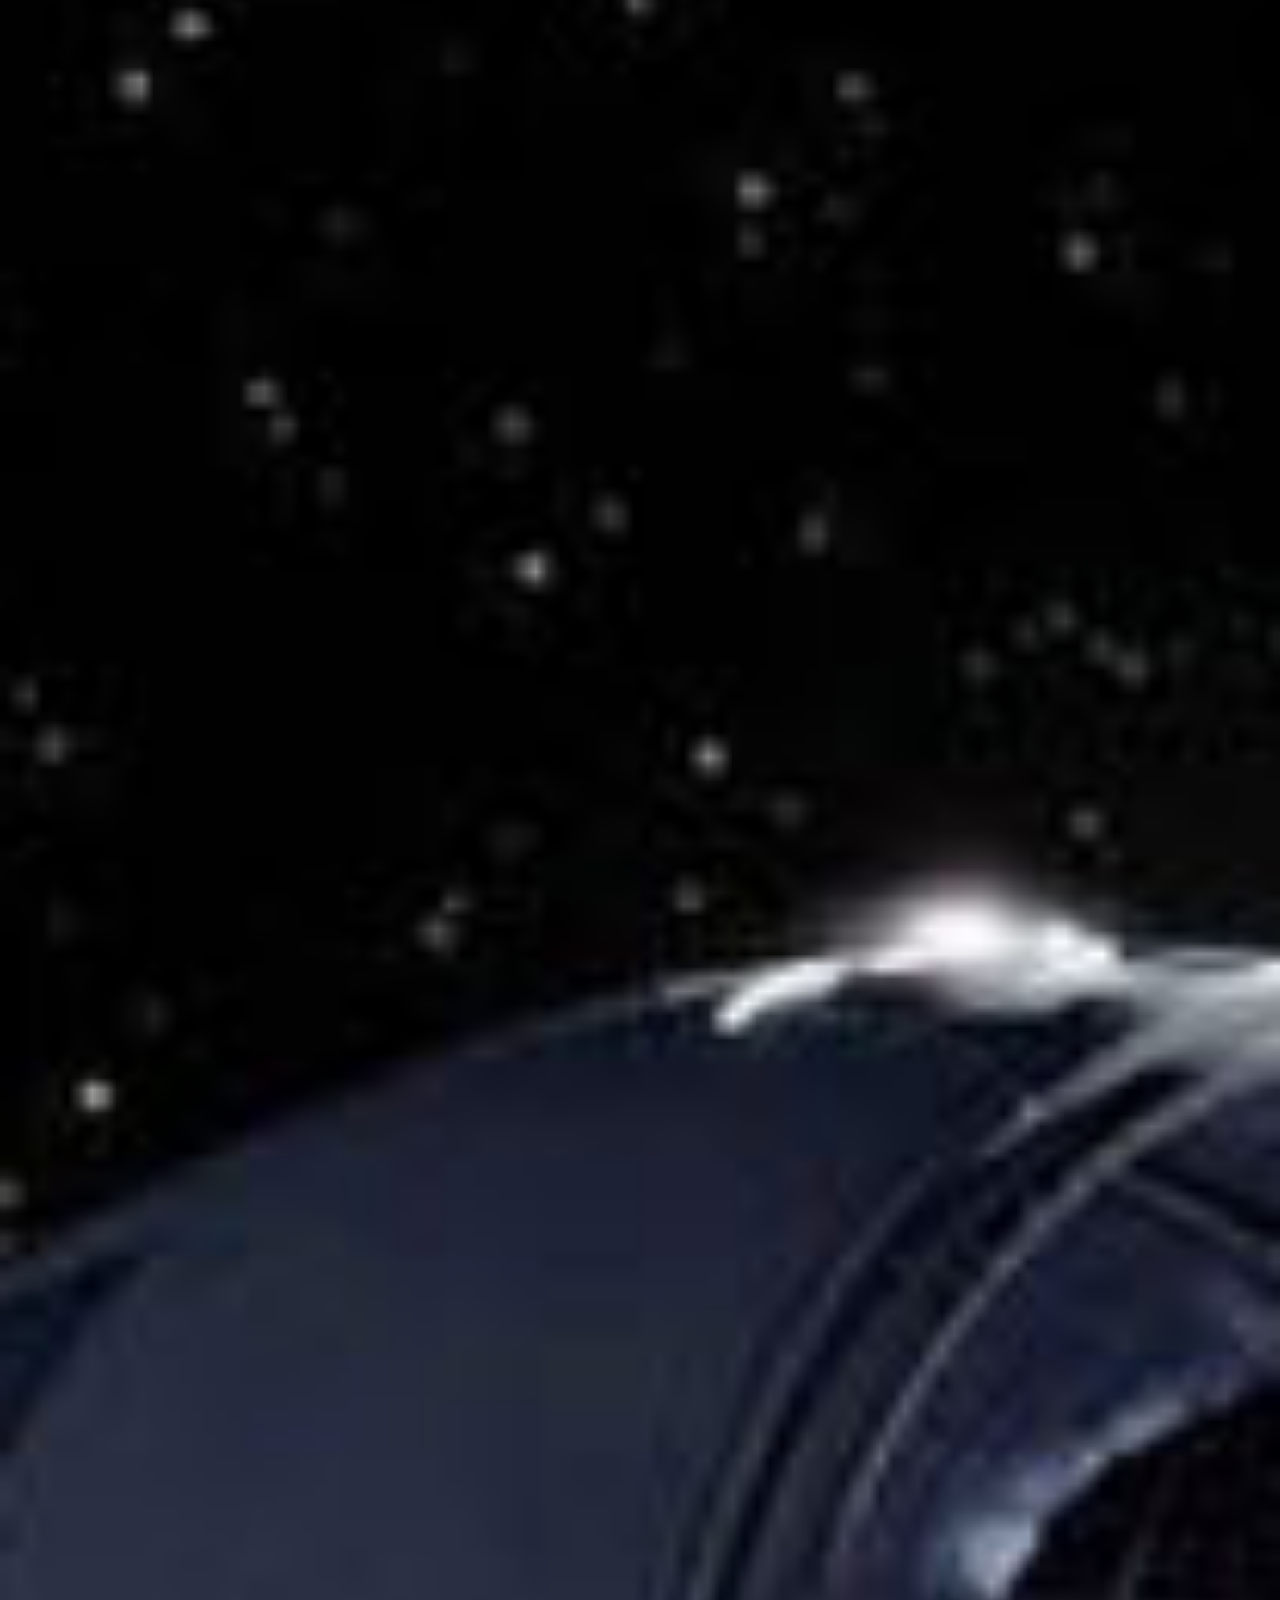
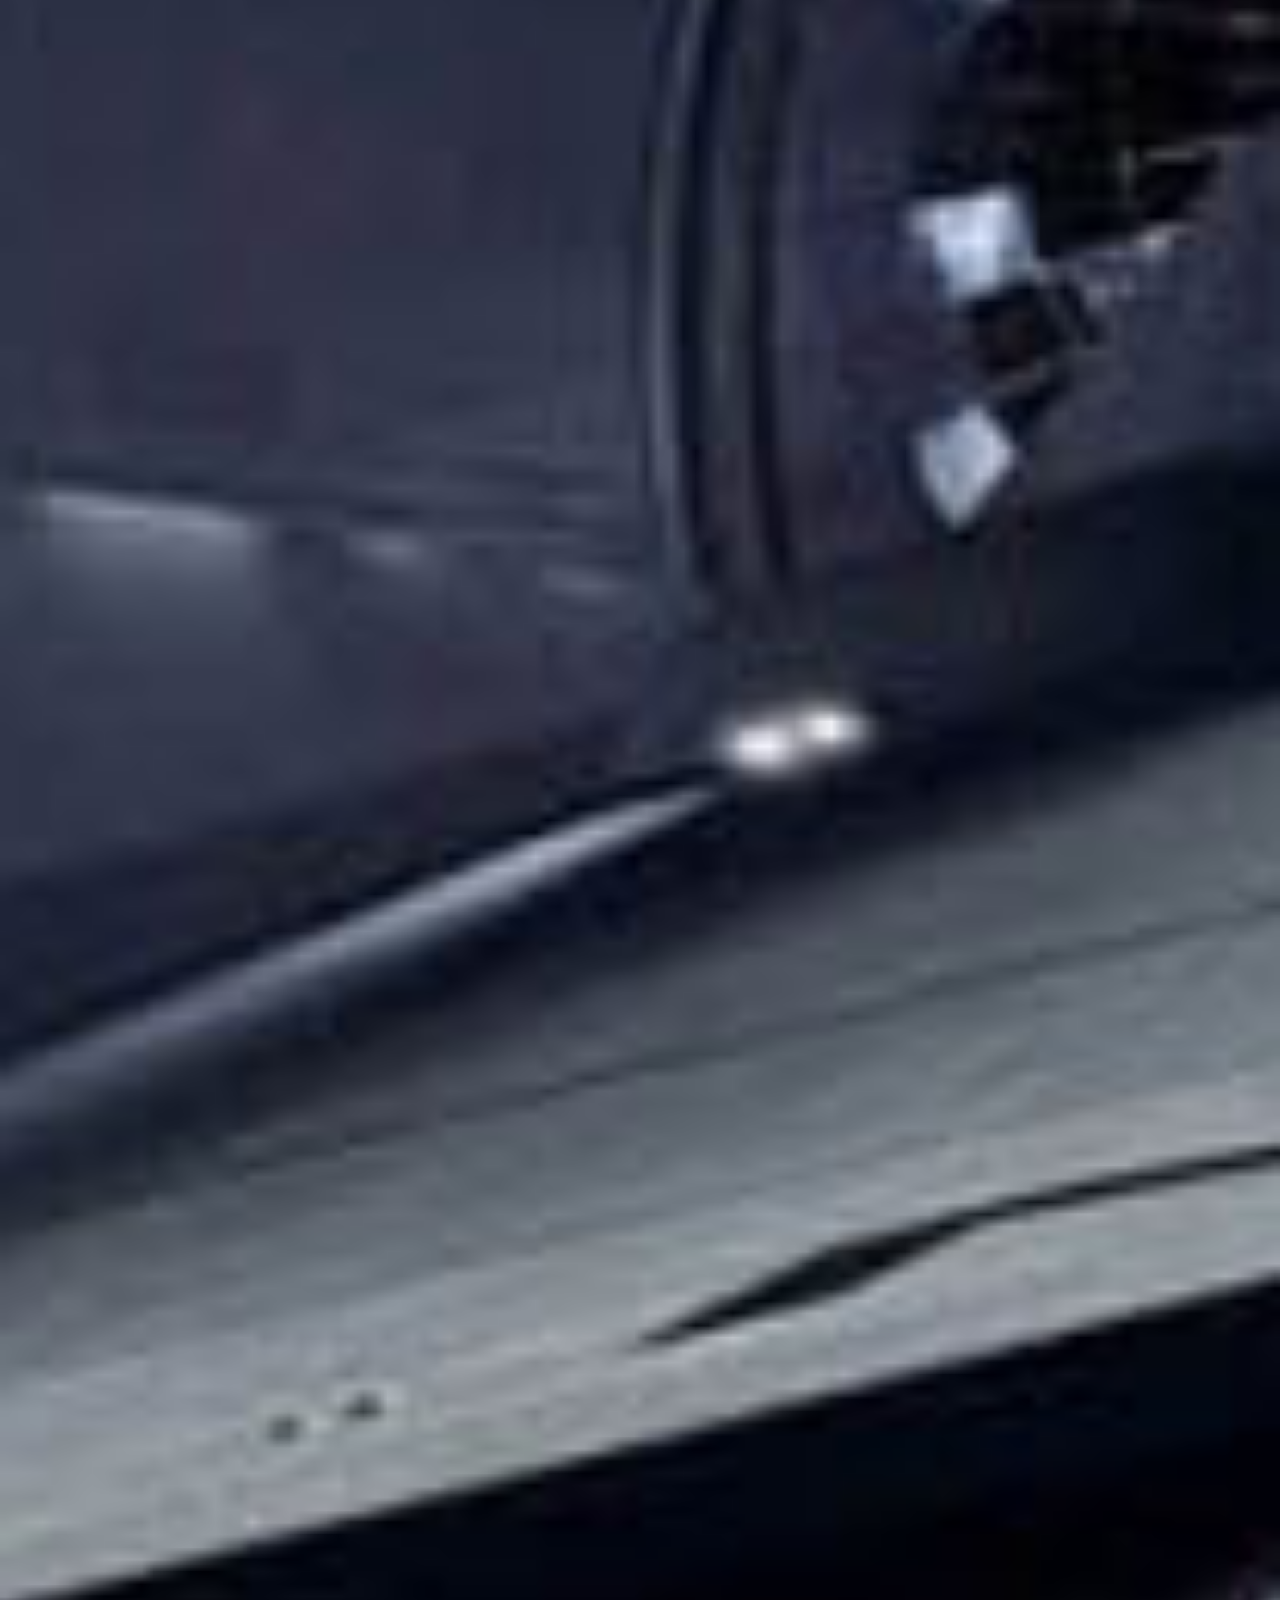
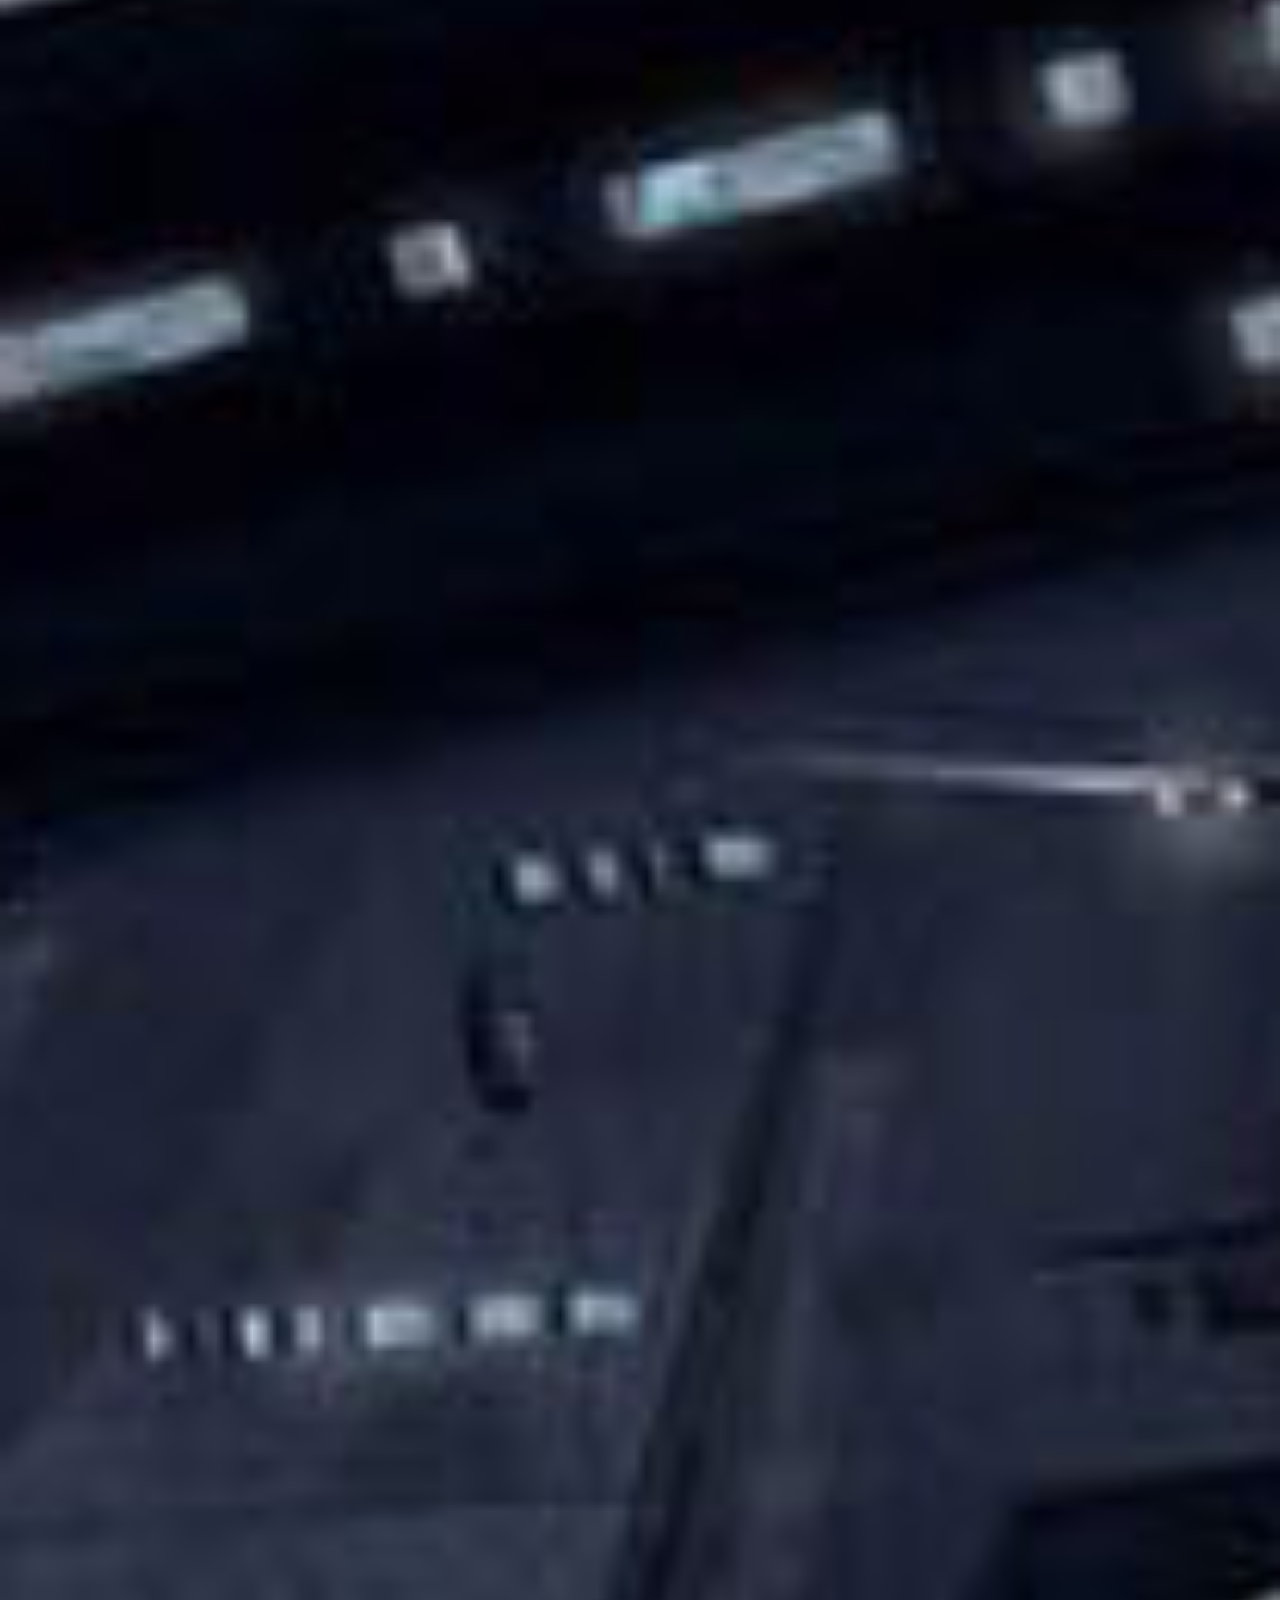
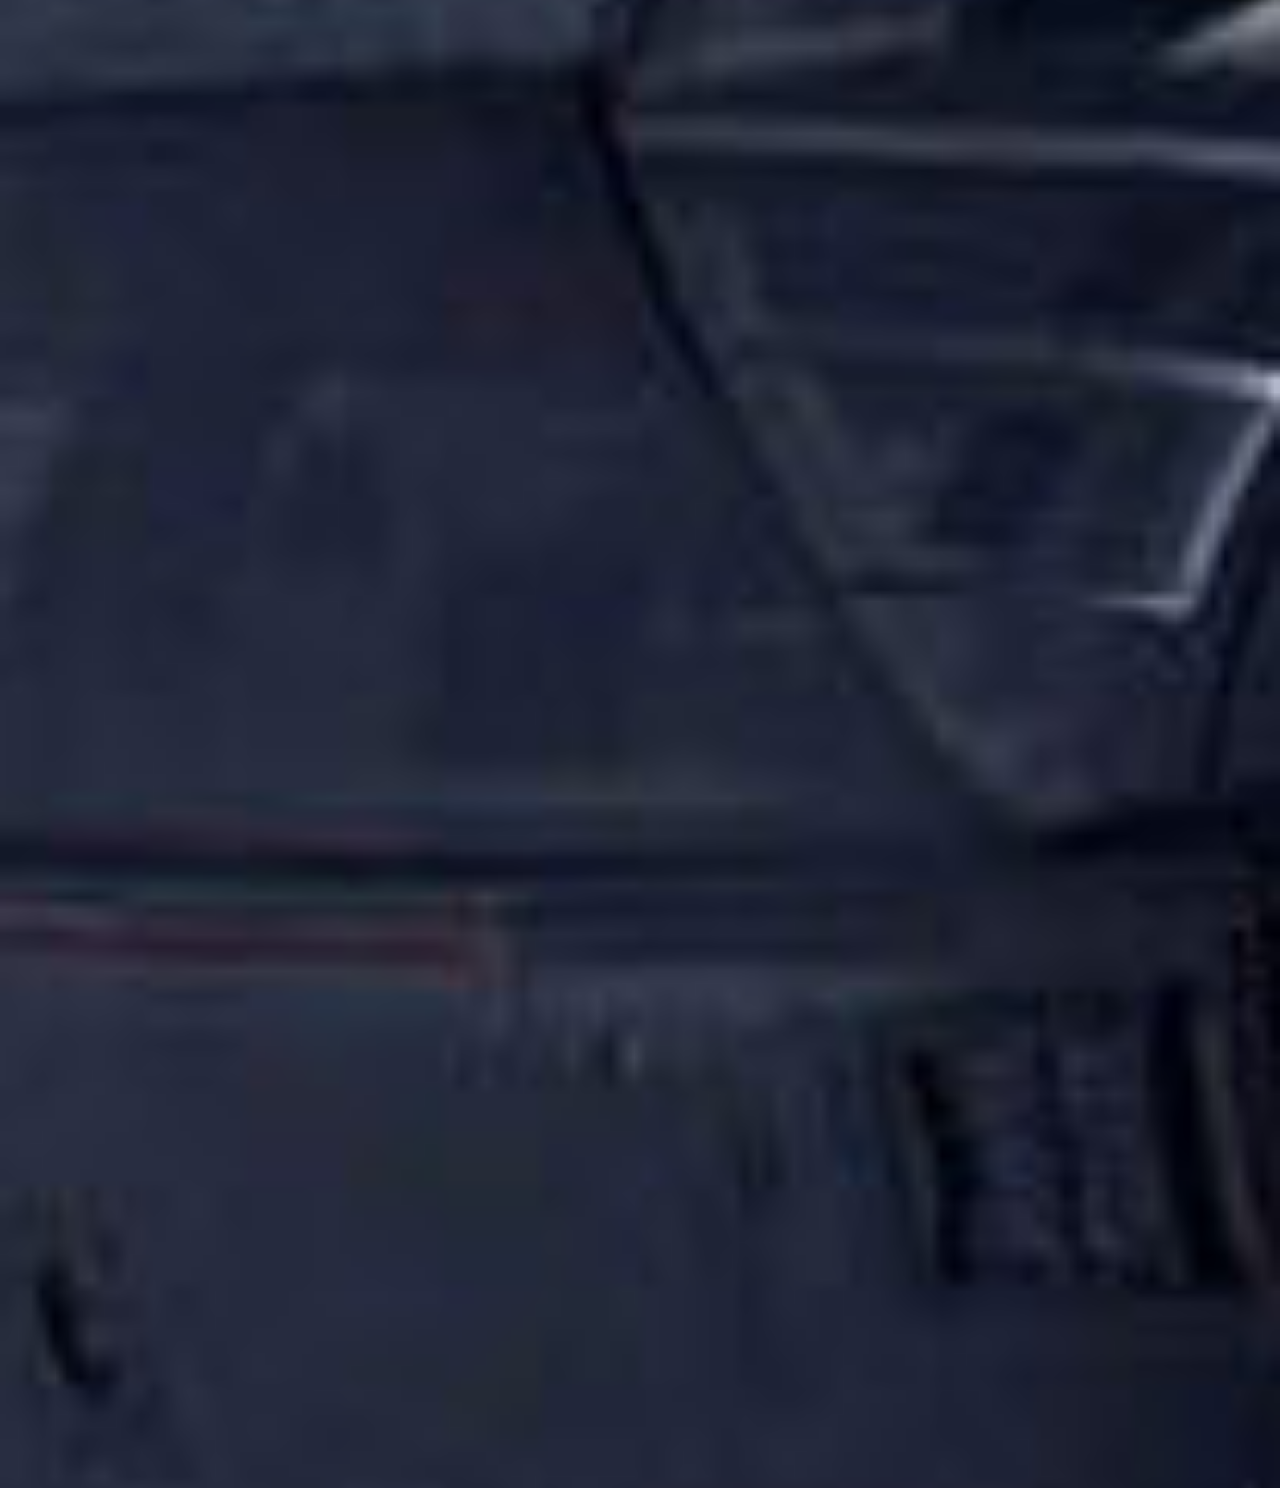
==== commit d2d5e599: "Commit." ====
--- a/index.html
+++ b/index.html
@@ -1,3 +1,4 @@
+<<<<<<< HEAD
 <!DOCTYPE html>
 <html>
 
@@ -219,4 +220,241 @@
     
 
   </body>
+=======
+<!DOCTYPE html PUBLIC "-//W3C//DTD XHTML 2.0 Strict//EN" "http://www.w3.org/TR/xhtml1/DTD/xhtml1-strict.dtd">
+<html xmlns="http://www.w3.org/1999/xhtml" lang="en" xml:lang="en" class=" js flexbox canvas canvastext webgl no-touch geolocation postmessage websqldatabase indexeddb hashchange history draganddrop websockets rgba hsla multiplebgs backgroundsize borderimage borderradius boxshadow textshadow opacity cssanimations csscolumns cssgradients cssreflections csstransforms csstransforms3d csstransitions fontface generatedcontent video audio localstorage sessionstorage webworkers applicationcache svg inlinesvg smil svgclippaths js flexbox canvas canvastext webgl no-touch geolocation postmessage websqldatabase indexeddb hashchange history draganddrop websockets rgba hsla multiplebgs backgroundsize borderimage borderradius boxshadow textshadow opacity cssanimations csscolumns cssgradients cssreflections csstransforms csstransforms3d csstransitions fontface generatedcontent video audio localstorage sessionstorage webworkers applicationcache svg inlinesvg smil svgclippaths">
+<head>
+	<meta http-equiv="content-type" content="text/html; charset=utf-8" />
+	<meta name="description" content="Youzheng Chen" />
+	<meta name="keywords" content="Youzheng Chen" />
+	<meta name="author" content="Youzheng Chen" />
+	<meta name="viewport" content="width=device-width, initial-scale=1.0, maximum-scale=1.0, user-scalable=no">
+	<link rel="stylesheet" href="//netdna.bootstrapcdn.com/bootstrap/3.0.3/css/bootstrap.min.css">
+    <link rel="stylesheet" type="text/css" href="css/style.css" />
+    <link rel="stylesheet" type="text/css" href="css/font-awesome.min.css" />
+	<link rel="stylesheet" type="text/css" href="css/flexslider.css" />
+    <link rel="apple-touch-icon-precomposed" sizes="144x144" href="./img/logo-144x144.png" />
+	<link rel="shortcut icon" href="./img/logo-32x32.png" />
+	<script src="js/jquery.min.js"></script>
+	<script src="//netdna.bootstrapcdn.com/bootstrap/3.0.3/js/bootstrap.min.js"></script>
+    <script src="js/scripts.js"></script>
+	<script src="js/html5.js"></script>
+    <script src="js/modernizr.min.js"></script>
+    <script src="js/jquery.flexslider.min.js"></script>
+    <title>Youzheng Chen</title>
+</head>
+
+<body data-spy="scroll" data-target="#navigation" data-offset="60">
+    <header class="navbar navbar-fixed-top" role="banner">
+        <div class="container">
+            <div class="navbar-header">
+            	<button class="navbar-toggle" type="button" data-toggle="collapse" data-target="#navigation">
+					<span class="sr-only">Toggle navigation</span>
+					<span class="icon-bar"></span>
+					<span class="icon-bar"></span>
+					<span class="icon-bar"></span>
+                </button>
+                <h3 class="navbar-brand">
+                    <a href="#cover">Youzheng Chen</a>
+                </h3>
+            </div>
+            <nav id="navigation" class="collapse navbar-collapse" role="navigation">
+                <ul class="nav navbar-nav navbar-right">
+					<li class="sr-only"><a href="#cover">Cover</a></li>
+                    <li><a href="#projects">Projects</a></li>
+                    <li><a href="#publications">Publications</a></li>
+                    <li><a href="#awards">Awards</a></li>
+                    <li><a href="#about">About</a></li>
+                </ul>
+            </nav>
+        </div>
+        <div id="progress-bar">
+        	<div></div>
+        </div>
+    </header>
+    
+    <section id="cover">
+        <div class="cover-title">
+			<h2>Challenging and Surpassing Me Today</h2>
+		</div>
+    </section>
+	
+    <section id="projects">
+        <div class="container">
+            <div>
+            	<h1 class="section-title">Projects</h1>
+                <p class="section-subtitle">A selection of projects and researches.</p>
+            </div>
+            <div class="row">
+            	<div class="col-md-4 col-sm-6 col-xs-12">
+                    <article class="project-item">
+                        <a href="javascript:void(0);" name="gryffinas" class="project-info">
+                            <h3><img src="img/logo_gryffinas.png" class="project-logo" /></h3>
+                            <h4>Access Control System of Intelligent Apartment</h4>
+                        </a>
+                        <img src="img/project_gryffinas.jpg" class="project-thumbnail" alt="arrangegroup" />
+                    </article>
+                    <br />
+                </div>
+                <div class="col-md-4 col-sm-6 col-xs-12">
+                    <article class="project-item">
+                        <a href="javascript:void(0);" name="echelper" class="project-info">
+                            <h3><img src="img/logo_echelper.png" class="project-logo" /></h3>
+                            <h4>An Open Source Mobile Medical System</h4>
+                        </a>
+                        <img src="img/project_echelper.jpg" class="project-thumbnail" alt="arrangegroup" />
+                    </article>
+                    <br />
+                </div>
+                <div class="col-md-4 col-sm-6 col-xs-12">
+                    <article class="project-item">
+                        <a href="javascript:void(0);" name="kidirector" class="project-info">
+                            <h3><img src="img/logo_kidirector.png" class="project-logo" /></h3>
+                            <h4>A Kinect App for Indoor Sports Instructing &amp; Sharing</h4>
+                        </a>
+                        <img src="img/project_kidirector.jpg" class="project-thumbnail" alt="arrangegroup"  />
+                    </article>
+                    <br />
+                </div>
+            	<div class="col-md-4 col-sm-6 col-xs-12">
+                    <article class="project-item">
+                        <a href="javascript:void(0);" name="atmars" class="project-info">
+                            <h3><img src="img/logo_atmars.png" class="project-logo" /></h3>
+                            <h4>An Implementation of a Microblog System</h4>
+                        </a>
+                        <img src="img/project_atmars.jpg" class="project-thumbnail" alt="arrangegroup" />
+                    </article>
+                    <br />
+                </div>
+                <div class="col-md-4 col-sm-6">
+                    <article class="project-item">
+                        <a href="javascript:void(0);" name="myboghe" class="project-info">
+                            <h3><img src="img/logo_myboghe.png" class="project-logo" /></h3>
+                            <h4>A PC-based IMS UE for Teaching Experiments</h4>
+                        </a>
+                        <img src="img/project_myboghe.jpg" class="project-thumbnail" alt="arrangegroup"  />
+                    </article>
+                    <br />
+                </div>
+            </div>
+    </section>
+    <section id="project-preview">
+        <div class="container">
+        </div>
+    </section>
+    
+    <section id="publications">
+        <div class="container">
+        	<div>
+            	<h1 class="section-title">Publications</h1>
+                <p class="section-subtitle">Some related conference papers.</p>
+            </div>
+            <div class="row">
+            	<div class="col-md-4 col-sm-6 col-xs-12">
+                	<article class="publication-item">
+                    	<a href="javascript:void(0);" name="mrfc" class="publication-info">
+							<h4>Research and Implementation of an IMS-based AS/MRFC Model for IVR Services</h4>
+						</a>
+                    	<img src="img/publication_mrfc.jpg" class="publication-thumbnail" />
+                        <br />
+                    </article>
+                </div>
+                <div class="col-md-4 col-sm-6 col-xs-12">
+                	<article class="publication-item">
+                    	<a href="javascript:void(0);" name="doubango" class="publication-info">
+							<h4>Development of Doubango-based IMS UE for Teaching Experiments</h4>
+						</a>
+                   		<img src="img/publication_doubango.jpg" class="publication-thumbnail" />
+                        <br />
+                    </article>
+                </div>
+                <div class="col-md-4 col-sm-6 col-xs-12">
+                	<article class="publication-item">
+                  		<a href="javascript:void(0);" name="sipas" class="publication-info">
+							<h4>Two Exploring Experiments on IMS Service Based on SIP AS</h4>
+						</a>
+                    	<img src="img/publication_sipas.jpg" class="publication-thumbnail" />
+                        <br />
+                    </article>
+                </div>
+            </div>
+        </div>
+    </section>
+    
+    <section id="publication-preview">
+    	<div class="container">
+        </div>
+    </section>
+    
+    <section id="awards">
+        <div class="container">
+            <div>
+            	<h1 class="section-title">Awards</h1>
+                <p class="section-subtitle">A list of honors and awards.</p>
+            </div>
+            <div>
+            	<ul class="award-list">
+            		<li>Scholarship in the People’s Daily Online 2012 <em>Oct. 2012</em></li>
+            		<li>Third Prize in the Software Design Challenge of Microsoft Imagine Cup 2012 <em>Apr. 2012</em></li>
+            		<li>Silver Award of the Sixth ACM-ICPC School Contest of BUPT <em>Mar. 2012</em></li>
+            		<li>Honorable Mentions in the 2012 Mathematical Contest in Modeling <em>Feb. 2012</em></li>
+            		<li>Second Prize in the 2011 China-Pub Cup Global Mathematical Modeling Certificate Contest <em>May 2011</em></li>
+            		<li>Second-class Scholarship, Beijing University of Posts and Telecommunications <em>Nov. 2011</em></li>
+            		<li>Third-class Scholarship, Beijing University of Posts and Telecommunications <em>Nov. 2010</em></li>
+            		<li>Second Prize in the Chinese Mathematical Olympiad in Senior High School <em>Oct. 2008</em></li>
+            		<li>First prize in the National Mathematical Contest for Junior High School Students <em>Apr. 2006</em></li>
+                </ul>
+            </div>
+        </div>
+    </section>
+    
+    <section id="about">
+        <div class="container">
+            <div>
+                <h1 class="section-title">About</h1>
+            </div>
+            <div class="row">
+            	<div class="col-md-4 col-sm-4 about-image">
+                	<img src="img/about.png" width="220" />
+                </div>
+            	<div class="col-md-8 col-sm-8">
+                	<br />
+                	<p class="about-intro">Hello! Currently I am pursuing my master degree in Computer Science at University of Southern California. My research interests focus on Intelligent Robotics. I am more than happy to share with you my research experience.</p>
+                    <div class="about-download">
+                		<a href="resume/resume.pdf" target="_blank">
+                        	<button type="button" class="about-btn"><i class="fa fa-download"></i>&nbsp;Resume</button>
+                        </a>
+                    </div>
+                </div>
+            </div>
+        </div>
+    </section>
+    
+    <section id="footer">
+        <div class="container">
+            <div class="row">
+            	<div class="footer-icon col-sm-6 col-xs-12">
+                    <a href="http://github.com/cloudzfy"><i class="fa fa-github"></i></a>
+                    <a href="http://www.facebook.com/cloudzfy"><i class="fa fa-facebook"></i></a>
+                    <a href="http://www.twitter.com/cloudzfy"><i class="fa fa-twitter"></i></a>
+                    <a href="http://www.linkedin.com/in/cloudzfy"><i class="fa fa-linkedin"></i></a>
+                </div>
+                <div class="col-sm-offset-2 col-sm-4 col-xs-12">
+                    <p class="footer-copyright">&copy; 2013 - 2015 Youzheng Chen</p>
+                </div>
+            </div>
+        </div>
+    </section>
+<script type="text/javascript">
+    var gaJsHost = (("https:" == document.location.protocol) ? "https://" : "http://");
+    document.write(unescape("%3Cscript src='" + gaJsHost + "stats.g.doubleclick.net/dc.js' type='text/javascript'%3E%3C/script%3E"));
+    </script>
+<script type="text/javascript">
+    try {
+        var pageTracker = _gat._getTracker("UA-42476741-6");
+        pageTracker._trackPageview();
+    } catch(err) {}
+</script>
+</body>
+>>>>>>> parent of e95b4ca... Commit.
 </html>
--- a/css/style.css
+++ b/css/style.css
@@ -0,0 +1,605 @@
+a:hover {
+	text-decoration: none;
+}
+
+body {
+	color: #FFF;
+	font-size: 24px;
+}
+
+b {
+	font-weight: 600;
+}
+
+/* ----------- HEADER ----------- */
+
+.navbar {
+	z-index: 1000;
+	top: 0px;
+	position: fixed;
+	background-color: rgba(255, 255, 255, 0.8);
+	width: 100%;
+	line-height: 60px;
+}
+
+.navbar-toggle, .navbar-toggle:focus {
+	background-color: rgba(255, 255, 255, 0);
+	border-color: #428bca;
+}
+
+.navbar-toggle:hover {
+	background-color: #428bca;
+}
+
+.navbar-toggle:hover .icon-bar {
+	background-color: rgba(255, 255, 255, 0.8);
+}
+
+.navbar-toggle .icon-bar {
+	background-color: #428bca;
+}
+
+.navbar-header h3 {
+	line-height: inherit;
+	font-size: 100%;
+	margin: 0 auto;
+	padding: 0 15px 0 15px;
+	text-shadow: 0 1px 1px rgba(54, 54, 54, 0.3);
+}
+
+.navbar-collapse .nav li {
+	width: 105px;
+	text-align: center;
+}
+
+.nav li a {
+	font-size: 70%;
+	line-height: inherit;
+	font-weight: 400;
+	padding: 0 5px 0 5px;
+	color: #999;
+	transition: all linear 0.2s;
+	border: 1px solid rgba(255, 255, 255, 0);
+}
+
+.nav li a:hover {
+	color: #428bca;
+	background-color: rgba(66, 139, 202, 0.1);
+	border: 1px solid #428bca;
+}
+
+.navbar-nav>.active>a, .navbar-nav>.active>a:hover, .navbar-nav>.active>a:focus {
+	color: #428bca;
+	background-color: rgba(66, 139, 202, 0.1);
+}
+
+#progress-bar {
+	width: 100%;
+	height: 2px;
+	position: fixed;
+	background-color: rgba(255, 255, 255, 0.7);
+}
+
+#progress-bar div {
+	height: 100%;
+	width: 0%;
+	background-color: #428bca;
+}
+
+/* ----------- COVER ----------- */
+
+#cover {
+	padding-top: 80px;
+	background: rgba(91, 153, 210, 0.6) url('../img/cover.jpg') no-repeat center bottom;
+	background-size: cover;
+	text-align: center;
+}
+
+.cover-title {
+	position: absolute;
+	bottom: 18%;
+	left: 0px;
+	right: 0px;
+	text-shadow: 0 6px 6px rgba(54, 54, 54, 0.6);
+}
+
+.section-title {
+	font-size: 160%;
+	line-height: 64px;
+	font-weight: 400;
+	color: #55a1e3;
+	text-transform: uppercase;
+	text-align: center;
+	text-shadow: 0 1px 1px rgba(54, 54, 54, 0.6);
+}
+
+.section-subtitle {
+	font-size: 90%;
+	line-height: 28px;
+	font-weight: 100;
+	letter-spacing: 0.08em;
+	text-align: center;
+	color: #a7b9c9;
+	text-shadow: 0 1px 1px rgba(153, 153, 153, 0.1);
+}
+
+/* ----------- PROJECTS ----------- */
+
+#projects {
+	background-color: #FFF;
+	margin: 0;
+	padding: 0 0 50px;
+	width: 100%;
+	position: relative;
+	z-index: 10;
+	color: #bbb;
+}
+
+.project-item {
+	width: 100%;
+	height: auto;
+	max-width: 300px;
+	margin: auto;
+	overflow: hidden;
+	position: relative;
+	cursor: pointer;
+}
+
+.project-item:hover {
+	box-shadow: 0px 1px 2px;
+}
+
+.project-item:hover .project-info {
+    opacity: 1;
+	text-decoration: none;
+}
+
+.project-item:hover .project-info h4 {
+	opacity: 1;
+}
+
+.project-logo {
+	height: 50px;
+	margin: 20px 20px 0;
+}
+
+.project-info {
+	position: absolute;
+    background: rgba(91, 153, 210, 0.8);
+    width: inherit;
+    display: block;
+    overflow: hidden;
+    opacity: 0;
+    transition: all 0.5s ease-in-out;
+    height: 100%;
+}
+
+.project-info h4 {
+	border-top: 1px solid rgba(255, 255, 255, .6);
+	color: #fff;
+	padding: 10px 5px;
+	margin: 0 20px;
+	opacity: 0;
+	transition: all 0.5s ease-in-out 0.2s;
+	font-size: 75%;
+	line-height: 28px;
+	font-weight: 300;
+	letter-spacing: 0.02em;
+}
+
+.project-thumbnail {
+	width: 300px;
+	height: 200px;
+	margin: auto;
+	display: block;
+	z-index: -200;
+	position: relative;
+}
+
+/* ----------- PROJECT PREVIEW ----------- */
+#project-preview {
+	background-color: #5b99d2;
+	position: relative;
+	width: 100%;
+	z-index: 0;
+	margin: 0 0 0 0;
+	padding: 0 0 0 0;
+	overflow: hidden;
+	clear: both;
+	color: #FFF;
+}
+
+#project-preview .preview-header {
+	margin: 40px 0px;
+	position: relative;
+	border-bottom: 1px solid #fff;
+}
+
+#project-preview .preview-title {
+	font-weight: 400;
+	text-transform: uppercase;
+	letter-spacing: 0.04em;
+	font-size: 150%;
+}
+
+#project-preview .project-preview-close {
+	position: absolute;
+	top: 0px;
+	right: 0px;
+	font-size: 100%;
+	cursor: pointer;
+	padding: 0px 10px;
+}
+
+#project-preview .preview-intro {
+	font-weight: 300;
+	font-size: 100%;
+	letter-spacing: 0.08em;
+}
+
+#project-preview .preview-text {
+	font-weight: 200;
+	font-size: 66%;
+	letter-spacing: 0.08em;
+}
+
+#project-preview .preview-text h4 {
+	margin: 20px 25px 20px 25px;
+	font-size: 120%;
+	font-weight: 700;
+}
+
+#project-preview .preview-text p {
+	margin: 15px 25px 15px 25px;
+	text-indent: 2em;
+}
+
+#project-preview .preview-text ul {
+	margin: 15px 25px 15px 25px;
+	text-indent:1em;
+}
+
+#project-preview .flexslider {
+	margin: 10px auto 30px;
+}
+
+#project-preview .slider-transparent {
+	background: rgba(255, 255, 255, 0);
+	border: 0;
+	box-shadow: 0 0 0;
+}
+
+#project-preview .flex-direction-nav a {
+	color: #FFF;
+	font-size: 0;
+	font-style: normal;
+	height: 50px;
+}
+
+#project-preview .flex-control-paging li a {
+	background-color: #bbb;
+}
+
+#project-preview .flex-control-paging li a.flex-active {
+	background-color: #FFF;
+}
+
+#project-preview .preview-text a {
+	color: #FFF;
+	text-decoration: none;
+}
+
+#project-preview .preview-image {
+	text-align: center;
+	padding-top: 20px;
+	letter-spacing: 0.08em;
+}
+
+#project-preview .preview-image p {
+	font-style: italic;
+	font-size: 14px;
+	font-weight: 100;
+	text-indent: 0;
+	margin: 15px 25px 15px 25px;
+	text-align: center;
+}
+
+#project-preview .preview-link {
+	text-align: center;
+	padding-top: 20px;
+	padding-bottom: 20px;
+}
+
+#project-preview .preview-btn {
+	border-radius: 3px;
+	background-color: #5b99d2;
+	color: #FFF;
+	font-weight: 300;
+	vertical-align: middle;
+	line-height: 2rem;
+	padding: 8px 15px;
+	display: inline-block;
+	border: 1px solid #FFF;
+	font-size: 125%;
+}
+
+#project-preview .preview-btn:hover {
+	background-color:#FFF;
+	color: #5b99d2;
+}
+
+#project-preview .related-publication a:hover {
+	text-decoration: underline;
+}
+
+/* ----------- PUBLICATIONS ----------- */
+
+#publications {
+	background-color: #eff3f6;
+	margin: 0;
+	padding: 0 0 50px;
+	width: 100%;
+	position: relative;
+	z-index: 10;
+	color: #bbb;
+}
+
+.publication-item {
+	width: 100%;
+	height: auto;
+	max-width: 300px;
+	margin: auto;
+	overflow: hidden;
+	position: relative;
+	cursor: pointer;
+}
+
+.publication-thumbnail {
+	width: 230px;
+	height: 326px;
+	-webkit-box-shadow: 5px 5px 12px #ccc;
+	-moz-box-shadow: 5px 5px 12px #ccc;
+	box-shadow: 5px 5px 12px #ccc;
+	display: block;
+}
+
+.publication-item:hover .publication-info {
+	text-decoration: none;
+	color: #FFF;
+	opacity: 1;
+}
+
+.publication-item:hover .publication-info h4 {
+	text-decoration: none;
+	opacity: 1;
+}
+
+.publication-info {
+	position: absolute;
+	display: block;
+	overflow: hidden;
+	width:230px;
+	height: 326px;
+	background: rgba(91, 153, 210, 0.8);
+	padding: 30px 20px 20px 20px;
+	transition: all 0.5s ease-in-out;
+	opacity: 0;
+}
+
+.publication-info h4 {
+	opacity: 0;
+	color: #FFF;
+	font-size: 75%;
+	font-weight: 300;
+	line-height: 24px;
+	transition: all 0.5s ease-in-out 0.2s;
+	text-shadow: 0 1px 1px rgba(54, 54, 54, 0.8);
+}
+
+/* ----------- PUBLICATION PREVIEW ----------- */
+
+#publication-preview {
+	background-color: #5b99d2;
+	position: relative;
+	width: 100%;
+	z-index: 0;
+	margin: 0 0 0 0;
+	padding: 0 0 0 0;
+	overflow: hidden;
+	clear: both;
+	color: #FFF;
+}
+
+#publication-preview .preview-header {
+	margin: 40px 0px;
+	position: relative;
+	border-bottom: 1px solid #fff;
+}
+
+#publication-preview .preview-title {
+	font-weight: 200;
+	letter-spacing: 0.02em;
+}
+
+#publication-preview .publication-preview-close {
+	position: absolute;
+	top: 0px;
+	right: 0px;
+	font-size: 100%;
+	cursor: pointer;
+	padding: 0px 10px;
+	line-height: 57px;
+}
+
+#publication-preview .preview-author {
+	font-size: 70%;
+	font-weight: 200;
+	padding: 0px 40px 0px 40px;
+}
+
+#publication-preview .preview-abstract {
+	font-size: 66%;
+	font-weight: 300;
+	padding: 20px 30px 0px 30px;
+	letter-spacing: 0.08em;
+}
+
+#publication-preview p {
+	text-indent: 2em;
+}
+
+#publication-preview .preview-pubinfo {
+	font-size: 66%;
+	font-weight: 300;
+	padding: 15px 30px 30px 30px;
+	letter-spacing: 0.08em;
+}
+
+#publication-preview .preview-image {
+	border: 2px solid #8aafd1;
+}
+
+#publication-preview .preview-download {
+	text-align: center;
+	padding-top: 20px;
+	padding-bottom: 20px;
+}
+
+#publication-preview .preview-btn {
+	border-radius: 3px;
+	background-color: #5b99d2;
+	color: #FFF;
+	font-weight: 300;
+	vertical-align: middle;
+	line-height: 2rem;
+	padding: 8px 15px;
+	display: inline-block;
+	border: 1px solid #FFF;
+	font-size: 80%;
+}
+
+#publication-preview .preview-btn:hover {
+	background-color:#FFF;
+	color: #5b99d2;
+}
+
+/* ----------- AWARDS ----------- */
+
+#awards {
+	background-color: #FFF;
+	margin: 0;
+	padding: 0 0 50px;
+	width: 100%;
+	position: relative;
+	z-index: 10;
+	color: #bbb;
+}
+
+.award-list {
+	font-size: 66%;
+	font-weight: 300;
+	letter-spacing: 0.06em;
+	color:#666;
+	line-height: 35px;
+	list-style-type: circle;
+}
+
+.award-list li {
+	border-bottom:1px dotted #090;
+}
+
+.award-list em {
+	font-weight: 100;
+}
+
+/* ----------- ABOUT ----------- */
+
+#about {
+	background-color: #5a8dbc;
+	margin: 0;
+	padding: 0 0 50px;
+	width: 100%;
+	position: relative;
+	z-index: 10;
+	color: #FFF;
+}
+
+#about .section-title {
+	color: #FFF;
+}
+
+.about-image {
+	text-align: center;
+}
+
+.about-intro {
+	font-size: 66%;
+	font-weight: 300;
+	text-indent: 2em;
+	letter-spacing: 0.08em;
+}
+
+.about-download {
+	text-align: center;
+	padding-top: 20px;
+	padding-bottom: 20px;
+}
+
+.about-btn {
+	border-radius: 3px;
+	background-color: #5a8dbc;
+	color: #FFF;
+	font-weight: 300;
+	vertical-align: middle;
+	line-height: 2rem;
+	padding: 8px 15px;
+	display: inline-block;
+	border: 1px solid #FFF;
+	font-size: 80%;
+}
+
+.about-btn:hover {
+	background-color:#FFF;
+	color: #5a8dbc;
+}
+
+/* ----------- FOOTER ----------- */
+
+#footer {
+	background-color: #FFF;
+	margin: 0;
+	padding: 0 0 50px;
+	width: 100%;
+	position: relative;
+	z-index: 10;
+	color: #666;
+	font-weight: 300;
+	line-height: 1.6em;
+	font-size: 80%;
+	padding: 30px 0px 30px 0px;
+	text-align: center;
+}
+
+.footer-icon {
+	font-size: 160%;
+}
+
+.footer-icon a {
+	margin-left: 10px;
+	margin-right: 10px;
+}
+
+.footer-icon i {
+	color: #666;
+}
+
+.footer-icon i:hover {
+	color: #5b99d2;
+}
+
+.footer-copyright {
+	text-align: center;
+	width: 100%;
+	position: relative;
+	overflow: hidden;
+}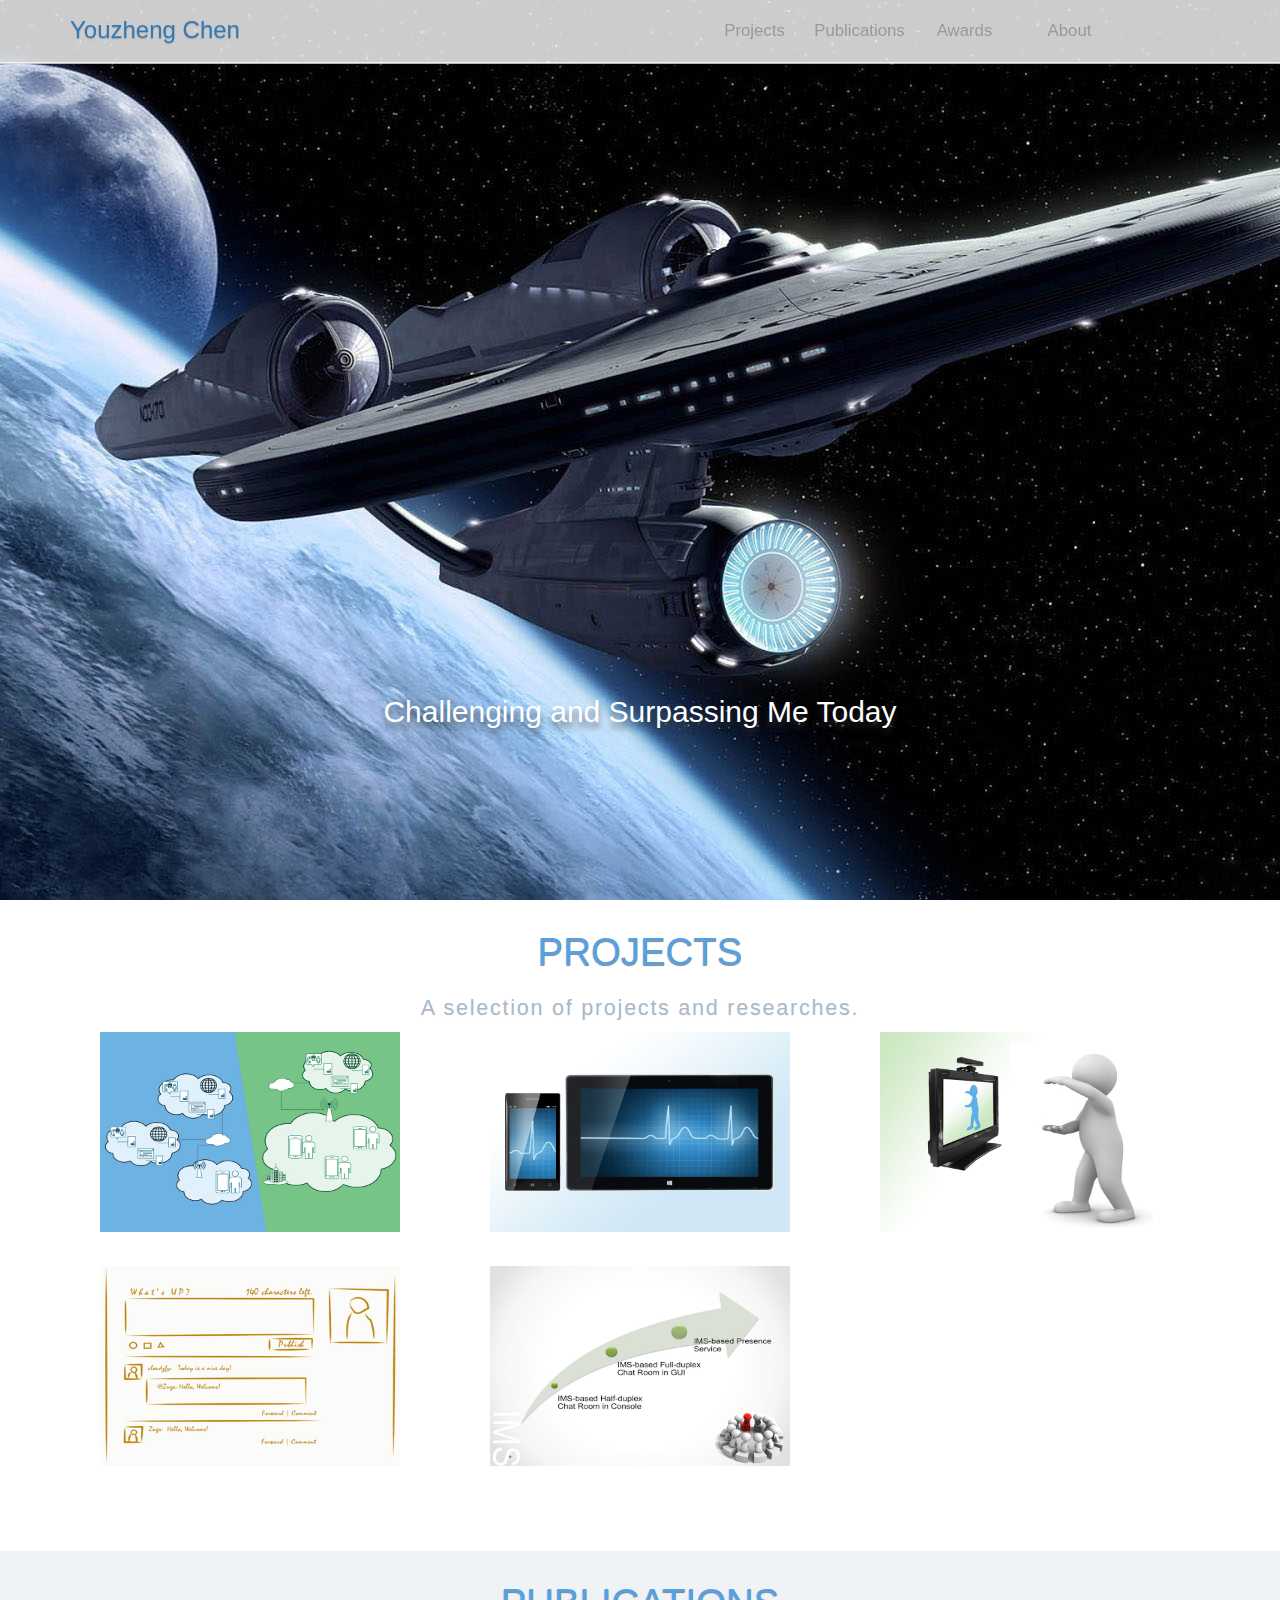
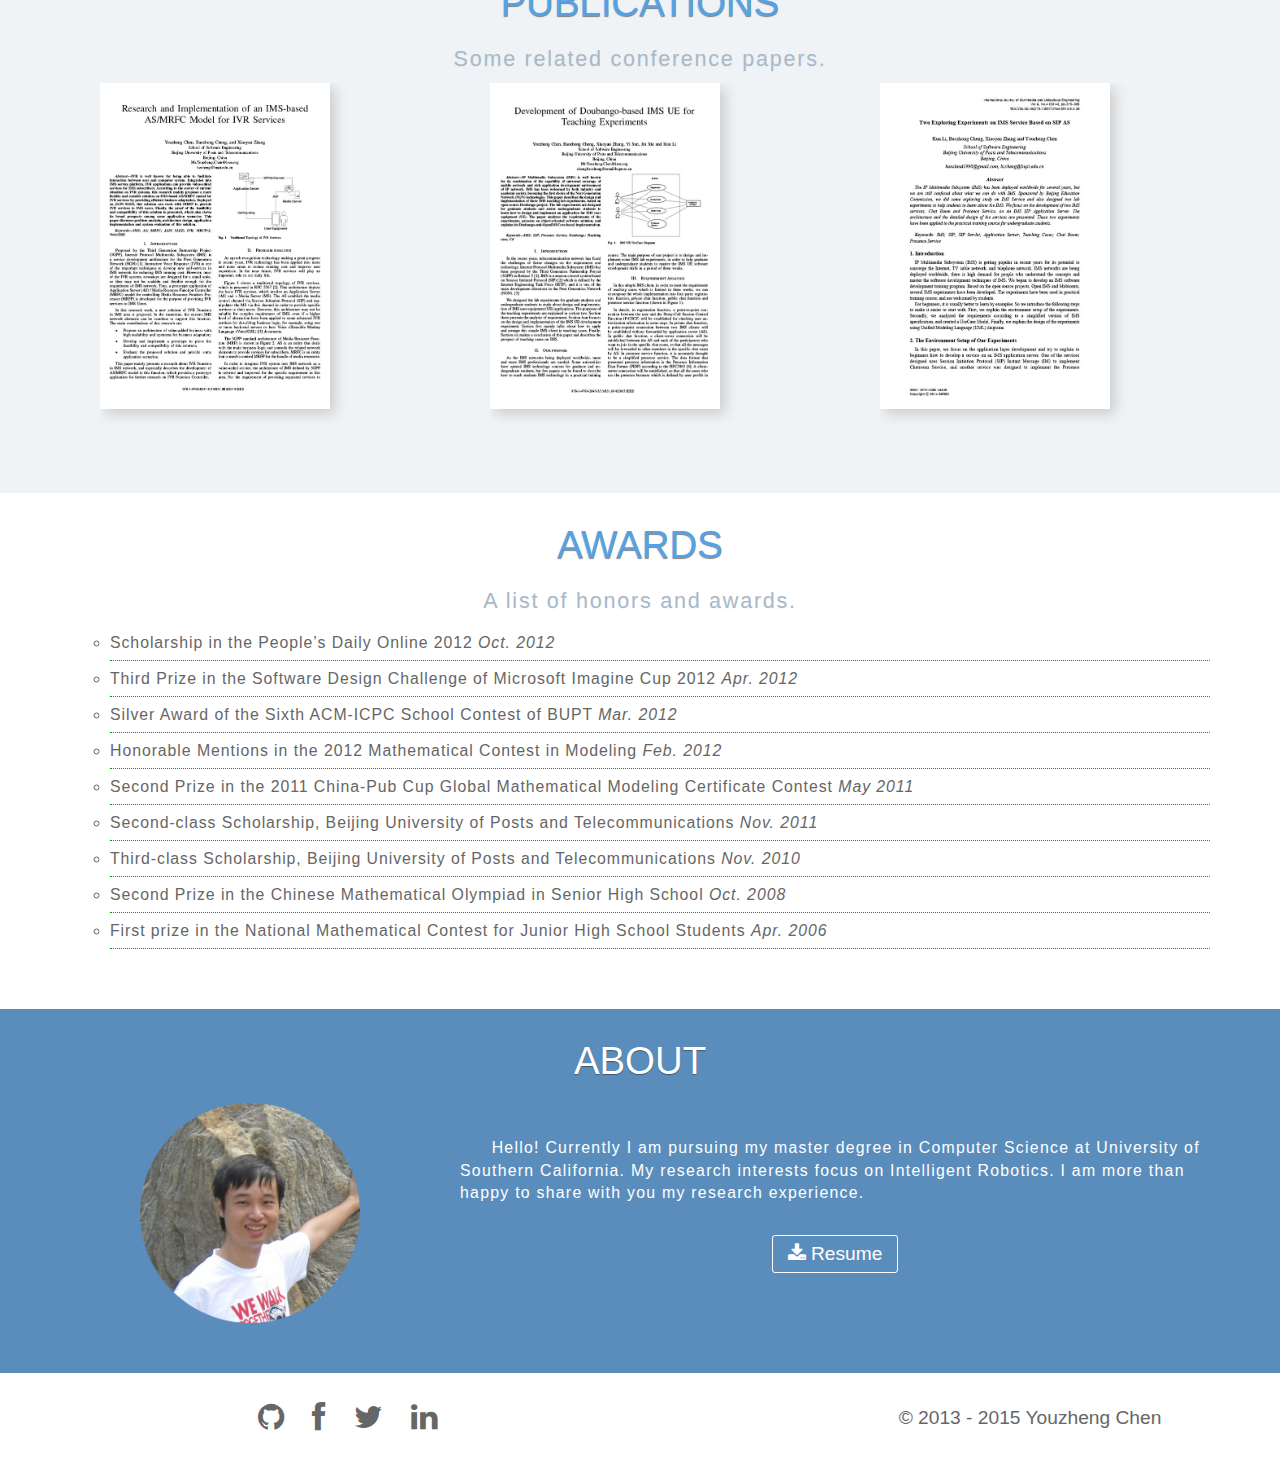
==== commit 7ac4e452: "Commit." ====
--- a/index.html
+++ b/index.html
@@ -1,244 +1,21 @@
-<<<<<<< HEAD
-<!DOCTYPE html>
-<html>
-
-  <head>
-    <meta charset='utf-8'>
-    <meta http-equiv="X-UA-Compatible" content="chrome=1">
-    <meta name="description" content="Youzheng Chen : ">
-
-    <link rel="stylesheet" type="text/css" media="screen" href="stylesheets/stylesheet.css">
-
-    <title>Youzheng Chen</title>
-  </head>
-
-  <body>
-
-    <!-- HEADER -->
-    <div id="header_wrap" class="outer">
-        <header class="inner">
-          <a id="forkme_banner" href="https://github.com/cloudzfy">View on GitHub</a>
-
-          <h1 id="project_title">Youzheng Chen</h1>
-          <h2 id="project_tagline"></h2>
-
-        </header>
-    </div>
-
-    <!-- MAIN CONTENT -->
-    <div id="main_content_wrap" class="outer">
-      <section id="main_content" class="inner">
-        <h3>
-<a id="education" class="anchor" href="#education" aria-hidden="true"><span aria-hidden="true" class="octicon octicon-link"></span></a>Education</h3>
-
-<ul>
-<li>
-<p><strong>University of Southern California</strong>, <em>Los Angeles, CA</em></p>
-
-<ul>
-<li>Master of Science in Computer Science</li>
-</ul>
-</li>
-<li>
-<p><strong>Beijing University of Posts and Telecommunications</strong>, <em>Beijing, China</em></p>
-
-<ul>
-<li>Bachelor of Engineering in Software Engineering</li>
-</ul>
-</li>
-</ul>
-
-<h3>
-<a id="working-experience" class="anchor" href="#working-experience" aria-hidden="true"><span aria-hidden="true" class="octicon octicon-link"></span></a>Working Experience</h3>
-
-<ul>
-<li>
-<p><strong>Research Assistant</strong>, <em>Directed by Prof. Michael Arbib</em></p>
-
-<ul>
-<li>Analyzed the effect of different basal ganglia pathways in brain function</li>
-<li>Designed and Implemented associative-learning-through-time model</li>
-</ul>
-</li>
-<li>
-<p><strong>Student Worker</strong>, <em>Directed by Mr. John Ng</em></p>
-
-<ul>
-<li>Maintained facilities and equipments in Engineering Computing Center</li>
-<li>Assisted faculties and students resolve computer issues</li>
-</ul>
-</li>
-<li>
-<p><strong>Research Assistant</strong>, <em>Directed by Prof. Baozhong Cheng</em></p>
-
-<ul>
-<li>Lead and Implemented Doubango-based IMS UE for teaching cases</li>
-<li>Designed access control system and call center based on JAIN SLEE architecture</li>
-</ul>
-</li>
-</ul>
-
-<h3>
-<a id="research-experience" class="anchor" href="#research-experience" aria-hidden="true"><span aria-hidden="true" class="octicon octicon-link"></span></a>Research Experience</h3>
-
-<ul>
-<li>
-<p><strong>MNS-based Neuron Coding on Action and Inaction</strong></p>
-
-<ul>
-<li>Analyzed the influence of hyperdirect and indirect pathway on Inaction case</li>
-<li>Designed reinforcement learning rules on associative learning through time</li>
-<li>Designed basal ganglia model based on Nengo Library</li>
-</ul>
-</li>
-<li>
-<p><strong>Deep Learning Model on Rainfall Estimation</strong>, <em>teamed with Junxiang Wang</em></p>
-
-<ul>
-<li>Designed deep learning model based on Marshall-Palmer equation</li>
-<li>Implemented layers and nets in neural network based on Caffe with cuDNN</li>
-<li>Analyzed model performance and predicted rainfall value in Kaggle competition</li>
-</ul>
-</li>
-<li>
-<p><strong>Reinforcement-Learning-based Basal Ganglia Model</strong></p>
-
-<ul>
-<li>Integrated and analyzed the role of the indirect pathway of the basal ganglia in the model</li>
-<li>Analyzed reinforcement learning effect between normal case and dopamine depletion case</li>
-<li>Applied reinforcement learning rule on the weights of cortico-striatal connections</li>
-<li>Documented relative publications in the Brain Operational Database System (BODB)</li>
-</ul>
-</li>
-<li>
-<p><strong>SL Real-Time Simulation on NAO Robot</strong>, <em>teamed with Fangxiang Wang, Meng Sun</em></p>
-
-<ul>
-<li>Implemented inverse kinematics algorithm on the control of the center of gravity (COG).</li>
-<li>Implemented direct kinematics algorithm on the control of robot leg action.</li>
-<li>Analyzed feedback system using PID control and processed with Butterworth filter.</li>
-</ul>
-</li>
-<li>
-<p><strong>GPU Virtualization on Cloud Computing</strong></p>
-
-<ul>
-<li>Analyzed virtualization approaches in modern operating systems</li>
-<li>Compared the design of GPU virtualization among VMWare, Xen, etc.</li>
-<li>Evaluated the potential research direction on Gaming as a Service (GaaS)</li>
-</ul>
-</li>
-<li>
-<p><strong>JAIN SLEE Access Control System &amp; Call Center</strong></p>
-
-<ul>
-<li>Developed IMS Media Resource Controller for Interactive Voice Response (IVR) function</li>
-<li>Analyzed and Remodeled MRCPv2 Resource Adaptor of JAIN SLEE Framework</li>
-<li>Assembled JVoiceXML and enhanced extensibility of Media Resource Controller</li>
-</ul>
-</li>
-<li>
-<p><strong>AtMars Microblog Open Source Project</strong>, <em>teamed with Shuo Quan, Naoyao Zhang, etc.</em></p>
-
-<ul>
-<li>Planned and managed the development of system in Struts+String+Hibernate Framework</li>
-<li>Designed user interface of AtMars in HTML5, Javascript and CSS3</li>
-</ul>
-</li>
-<li>
-<p><strong>ECHelper Mobile Health System</strong>, <em>teamed with Shuo Quan, Hongjie Li, Yankai Ren</em></p>
-
-<ul>
-<li>Devised the architecture with Windows Azure, Windows 8, etc</li>
-<li>Programmed hardware driver for ECG sensor to record patient data</li>
-</ul>
-</li>
-<li>
-<p><strong>Kinect Sports Director</strong>, <em>teamed with Shuo Quan, Hongjie Li</em></p>
-
-<ul>
-<li>Developed WPF Application to recognize body skeleton by Microsoft Kinect SDK</li>
-<li>Designed algorithm for measuring the differences between users actions and standard actions</li>
-</ul>
-</li>
-<li>
-<p><strong>Doubango-based IMS UE for Teaching Cases</strong>, <em>teamed with Hongye Qi, Kun Li, etc.</em></p>
-
-<ul>
-<li>Simplified IMS client and IMS server for Chat Room and Presence Service</li>
-<li>Developed three-week IMS UE teaching experiments</li>
-</ul>
-</li>
-</ul>
-
-<h3>
-<a id="publications" class="anchor" href="#publications" aria-hidden="true"><span aria-hidden="true" class="octicon octicon-link"></span></a>Publications</h3>
-
-<ul>
-<li><p>"Research and Implementation of an IMS-based AS/MRFC Model for IVR Services", Youzheng Chen, Baozhong Cheng, and Xiaoyan Zhang, <em>IT Convergence and Security (ICITCS), 2014 International Conference on</em>, 2014, pp. 1-5</p></li>
-<li><p>"Development of Doubango-based IMS UE for Teaching Experiments", Youzheng Chen, Baozhong Cheng, Xiaoyan Zhang, Yi Sun, Jin Xie, and Kun Li, <em>IT Convergence and Security (ICITCS), 2013 International Conference on</em>, 2013, pp. 319-322</p></li>
-<li><p>"Analysis and Design of IMS Services on IMS AS for Teaching Experiments", Kun Li, Baozhong Cheng, Xiaoyan Zhang, Youzheng Chen, Yi Sun, and Jin Xie, <em>Information Technology and Electronic Commerce (ICITEC), 2013 1st International Conference on</em>, 2013, pp. 72-75</p></li>
-</ul>
-
-<h3>
-<a id="awards" class="anchor" href="#awards" aria-hidden="true"><span aria-hidden="true" class="octicon octicon-link"></span></a>Awards</h3>
-
-<ul>
-<li>Scholarship in the People’s Daily Online 2012</li>
-<li>Third Prize in the Software Design Challenge of Microsoft Imagine Cup 2012</li>
-<li>Silver Award of the Sixth ACM-ICPC School Contest of BUPT</li>
-<li>Honorable Mentions in the 2012 Mathematical Contest in Modeling</li>
-<li>Second-class Scholarship, Beijing University of Posts and Telecomm.</li>
-<li>Third-class Scholarship, Beijing University of Posts and Telecomm.</li>
-<li>Second Prize in the Chinese Mathematical Olympiad in Senior</li>
-<li>First prize in the National Mathematical Contest for Junior High School Students</li>
-</ul>
-
-<h3>
-<a id="skills" class="anchor" href="#skills" aria-hidden="true"><span aria-hidden="true" class="octicon octicon-link"></span></a>Skills</h3>
-
-<ul>
-<li>C</li>
-<li>C++</li>
-<li>C#</li>
-<li>Java</li>
-<li>Javascript</li>
-<li>Matlab</li>
-<li>Latex</li>
-<li>etc.</li>
-</ul>
-      </section>
-    </div>
-
-    <!-- FOOTER  -->
-    <div id="footer_wrap" class="outer">
-      <footer class="inner">
-        <p>Published with <a href="https://pages.github.com">GitHub Pages</a></p>
-      </footer>
-    </div>
-
-    
-
-  </body>
-=======
 <!DOCTYPE html PUBLIC "-//W3C//DTD XHTML 2.0 Strict//EN" "http://www.w3.org/TR/xhtml1/DTD/xhtml1-strict.dtd">
 <html xmlns="http://www.w3.org/1999/xhtml" lang="en" xml:lang="en" class=" js flexbox canvas canvastext webgl no-touch geolocation postmessage websqldatabase indexeddb hashchange history draganddrop websockets rgba hsla multiplebgs backgroundsize borderimage borderradius boxshadow textshadow opacity cssanimations csscolumns cssgradients cssreflections csstransforms csstransforms3d csstransitions fontface generatedcontent video audio localstorage sessionstorage webworkers applicationcache svg inlinesvg smil svgclippaths js flexbox canvas canvastext webgl no-touch geolocation postmessage websqldatabase indexeddb hashchange history draganddrop websockets rgba hsla multiplebgs backgroundsize borderimage borderradius boxshadow textshadow opacity cssanimations csscolumns cssgradients cssreflections csstransforms csstransforms3d csstransitions fontface generatedcontent video audio localstorage sessionstorage webworkers applicationcache svg inlinesvg smil svgclippaths">
 <head>
-	<meta http-equiv="content-type" content="text/html; charset=utf-8" />
-	<meta name="description" content="Youzheng Chen" />
-	<meta name="keywords" content="Youzheng Chen" />
-	<meta name="author" content="Youzheng Chen" />
-	<meta name="viewport" content="width=device-width, initial-scale=1.0, maximum-scale=1.0, user-scalable=no">
-	<link rel="stylesheet" href="//netdna.bootstrapcdn.com/bootstrap/3.0.3/css/bootstrap.min.css">
+    <meta http-equiv="content-type" content="text/html; charset=utf-8" />
+    <meta name="description" content="Youzheng Chen" />
+    <meta name="keywords" content="Youzheng Chen" />
+    <meta name="author" content="Youzheng Chen" />
+    <meta name="viewport" content="width=device-width, initial-scale=1.0, maximum-scale=1.0, user-scalable=no">
+    <link rel="stylesheet" href="//netdna.bootstrapcdn.com/bootstrap/3.0.3/css/bootstrap.min.css">
     <link rel="stylesheet" type="text/css" href="css/style.css" />
     <link rel="stylesheet" type="text/css" href="css/font-awesome.min.css" />
-	<link rel="stylesheet" type="text/css" href="css/flexslider.css" />
+    <link rel="stylesheet" type="text/css" href="css/flexslider.css" />
     <link rel="apple-touch-icon-precomposed" sizes="144x144" href="./img/logo-144x144.png" />
-	<link rel="shortcut icon" href="./img/logo-32x32.png" />
-	<script src="js/jquery.min.js"></script>
-	<script src="//netdna.bootstrapcdn.com/bootstrap/3.0.3/js/bootstrap.min.js"></script>
+    <link rel="shortcut icon" href="./img/logo-32x32.png" />
+    <script src="js/jquery.min.js"></script>
+    <script src="//netdna.bootstrapcdn.com/bootstrap/3.0.3/js/bootstrap.min.js"></script>
     <script src="js/scripts.js"></script>
-	<script src="js/html5.js"></script>
+    <script src="js/html5.js"></script>
     <script src="js/modernizr.min.js"></script>
     <script src="js/jquery.flexslider.min.js"></script>
     <title>Youzheng Chen</title>
@@ -248,11 +25,11 @@
     <header class="navbar navbar-fixed-top" role="banner">
         <div class="container">
             <div class="navbar-header">
-            	<button class="navbar-toggle" type="button" data-toggle="collapse" data-target="#navigation">
-					<span class="sr-only">Toggle navigation</span>
-					<span class="icon-bar"></span>
-					<span class="icon-bar"></span>
-					<span class="icon-bar"></span>
+                <button class="navbar-toggle" type="button" data-toggle="collapse" data-target="#navigation">
+                    <span class="sr-only">Toggle navigation</span>
+                    <span class="icon-bar"></span>
+                    <span class="icon-bar"></span>
+                    <span class="icon-bar"></span>
                 </button>
                 <h3 class="navbar-brand">
                     <a href="#cover">Youzheng Chen</a>
@@ -260,7 +37,7 @@
             </div>
             <nav id="navigation" class="collapse navbar-collapse" role="navigation">
                 <ul class="nav navbar-nav navbar-right">
-					<li class="sr-only"><a href="#cover">Cover</a></li>
+                    <li class="sr-only"><a href="#cover">Cover</a></li>
                     <li><a href="#projects">Projects</a></li>
                     <li><a href="#publications">Publications</a></li>
                     <li><a href="#awards">Awards</a></li>
@@ -269,24 +46,24 @@
             </nav>
         </div>
         <div id="progress-bar">
-        	<div></div>
+            <div></div>
         </div>
     </header>
     
     <section id="cover">
         <div class="cover-title">
-			<h2>Challenging and Surpassing Me Today</h2>
-		</div>
-    </section>
-	
+            <h2>Challenging and Surpassing Me Today</h2>
+        </div>
+    </section>
+    
     <section id="projects">
         <div class="container">
             <div>
-            	<h1 class="section-title">Projects</h1>
+                <h1 class="section-title">Projects</h1>
                 <p class="section-subtitle">A selection of projects and researches.</p>
             </div>
             <div class="row">
-            	<div class="col-md-4 col-sm-6 col-xs-12">
+                <div class="col-md-4 col-sm-6 col-xs-12">
                     <article class="project-item">
                         <a href="javascript:void(0);" name="gryffinas" class="project-info">
                             <h3><img src="img/logo_gryffinas.png" class="project-logo" /></h3>
@@ -316,7 +93,7 @@
                     </article>
                     <br />
                 </div>
-            	<div class="col-md-4 col-sm-6 col-xs-12">
+                <div class="col-md-4 col-sm-6 col-xs-12">
                     <article class="project-item">
                         <a href="javascript:void(0);" name="atmars" class="project-info">
                             <h3><img src="img/logo_atmars.png" class="project-logo" /></h3>
@@ -345,35 +122,35 @@
     
     <section id="publications">
         <div class="container">
-        	<div>
-            	<h1 class="section-title">Publications</h1>
+            <div>
+                <h1 class="section-title">Publications</h1>
                 <p class="section-subtitle">Some related conference papers.</p>
             </div>
             <div class="row">
-            	<div class="col-md-4 col-sm-6 col-xs-12">
-                	<article class="publication-item">
-                    	<a href="javascript:void(0);" name="mrfc" class="publication-info">
-							<h4>Research and Implementation of an IMS-based AS/MRFC Model for IVR Services</h4>
-						</a>
-                    	<img src="img/publication_mrfc.jpg" class="publication-thumbnail" />
+                <div class="col-md-4 col-sm-6 col-xs-12">
+                    <article class="publication-item">
+                        <a href="javascript:void(0);" name="mrfc" class="publication-info">
+                            <h4>Research and Implementation of an IMS-based AS/MRFC Model for IVR Services</h4>
+                        </a>
+                        <img src="img/publication_mrfc.jpg" class="publication-thumbnail" />
                         <br />
                     </article>
                 </div>
                 <div class="col-md-4 col-sm-6 col-xs-12">
-                	<article class="publication-item">
-                    	<a href="javascript:void(0);" name="doubango" class="publication-info">
-							<h4>Development of Doubango-based IMS UE for Teaching Experiments</h4>
-						</a>
-                   		<img src="img/publication_doubango.jpg" class="publication-thumbnail" />
+                    <article class="publication-item">
+                        <a href="javascript:void(0);" name="doubango" class="publication-info">
+                            <h4>Development of Doubango-based IMS UE for Teaching Experiments</h4>
+                        </a>
+                        <img src="img/publication_doubango.jpg" class="publication-thumbnail" />
                         <br />
                     </article>
                 </div>
                 <div class="col-md-4 col-sm-6 col-xs-12">
-                	<article class="publication-item">
-                  		<a href="javascript:void(0);" name="sipas" class="publication-info">
-							<h4>Two Exploring Experiments on IMS Service Based on SIP AS</h4>
-						</a>
-                    	<img src="img/publication_sipas.jpg" class="publication-thumbnail" />
+                    <article class="publication-item">
+                        <a href="javascript:void(0);" name="sipas" class="publication-info">
+                            <h4>Two Exploring Experiments on IMS Service Based on SIP AS</h4>
+                        </a>
+                        <img src="img/publication_sipas.jpg" class="publication-thumbnail" />
                         <br />
                     </article>
                 </div>
@@ -382,27 +159,27 @@
     </section>
     
     <section id="publication-preview">
-    	<div class="container">
+        <div class="container">
         </div>
     </section>
     
     <section id="awards">
         <div class="container">
             <div>
-            	<h1 class="section-title">Awards</h1>
+                <h1 class="section-title">Awards</h1>
                 <p class="section-subtitle">A list of honors and awards.</p>
             </div>
             <div>
-            	<ul class="award-list">
-            		<li>Scholarship in the People’s Daily Online 2012 <em>Oct. 2012</em></li>
-            		<li>Third Prize in the Software Design Challenge of Microsoft Imagine Cup 2012 <em>Apr. 2012</em></li>
-            		<li>Silver Award of the Sixth ACM-ICPC School Contest of BUPT <em>Mar. 2012</em></li>
-            		<li>Honorable Mentions in the 2012 Mathematical Contest in Modeling <em>Feb. 2012</em></li>
-            		<li>Second Prize in the 2011 China-Pub Cup Global Mathematical Modeling Certificate Contest <em>May 2011</em></li>
-            		<li>Second-class Scholarship, Beijing University of Posts and Telecommunications <em>Nov. 2011</em></li>
-            		<li>Third-class Scholarship, Beijing University of Posts and Telecommunications <em>Nov. 2010</em></li>
-            		<li>Second Prize in the Chinese Mathematical Olympiad in Senior High School <em>Oct. 2008</em></li>
-            		<li>First prize in the National Mathematical Contest for Junior High School Students <em>Apr. 2006</em></li>
+                <ul class="award-list">
+                    <li>Scholarship in the People’s Daily Online 2012 <em>Oct. 2012</em></li>
+                    <li>Third Prize in the Software Design Challenge of Microsoft Imagine Cup 2012 <em>Apr. 2012</em></li>
+                    <li>Silver Award of the Sixth ACM-ICPC School Contest of BUPT <em>Mar. 2012</em></li>
+                    <li>Honorable Mentions in the 2012 Mathematical Contest in Modeling <em>Feb. 2012</em></li>
+                    <li>Second Prize in the 2011 China-Pub Cup Global Mathematical Modeling Certificate Contest <em>May 2011</em></li>
+                    <li>Second-class Scholarship, Beijing University of Posts and Telecommunications <em>Nov. 2011</em></li>
+                    <li>Third-class Scholarship, Beijing University of Posts and Telecommunications <em>Nov. 2010</em></li>
+                    <li>Second Prize in the Chinese Mathematical Olympiad in Senior High School <em>Oct. 2008</em></li>
+                    <li>First prize in the National Mathematical Contest for Junior High School Students <em>Apr. 2006</em></li>
                 </ul>
             </div>
         </div>
@@ -414,15 +191,15 @@
                 <h1 class="section-title">About</h1>
             </div>
             <div class="row">
-            	<div class="col-md-4 col-sm-4 about-image">
-                	<img src="img/about.png" width="220" />
-                </div>
-            	<div class="col-md-8 col-sm-8">
-                	<br />
-                	<p class="about-intro">Hello! Currently I am pursuing my master degree in Computer Science at University of Southern California. My research interests focus on Intelligent Robotics. I am more than happy to share with you my research experience.</p>
+                <div class="col-md-4 col-sm-4 about-image">
+                    <img src="img/about.png" width="220" />
+                </div>
+                <div class="col-md-8 col-sm-8">
+                    <br />
+                    <p class="about-intro">Hello! Currently I am pursuing my master degree in Computer Science at University of Southern California. My research interests focus on Intelligent Robotics. I am more than happy to share with you my research experience.</p>
                     <div class="about-download">
-                		<a href="resume/resume.pdf" target="_blank">
-                        	<button type="button" class="about-btn"><i class="fa fa-download"></i>&nbsp;Resume</button>
+                        <a href="resume/resume.pdf" target="_blank">
+                            <button type="button" class="about-btn"><i class="fa fa-download"></i>&nbsp;Resume</button>
                         </a>
                     </div>
                 </div>
@@ -433,7 +210,7 @@
     <section id="footer">
         <div class="container">
             <div class="row">
-            	<div class="footer-icon col-sm-6 col-xs-12">
+                <div class="footer-icon col-sm-6 col-xs-12">
                     <a href="http://github.com/cloudzfy"><i class="fa fa-github"></i></a>
                     <a href="http://www.facebook.com/cloudzfy"><i class="fa fa-facebook"></i></a>
                     <a href="http://www.twitter.com/cloudzfy"><i class="fa fa-twitter"></i></a>
@@ -456,5 +233,4 @@
     } catch(err) {}
 </script>
 </body>
->>>>>>> parent of e95b4ca... Commit.
-</html>
+</html>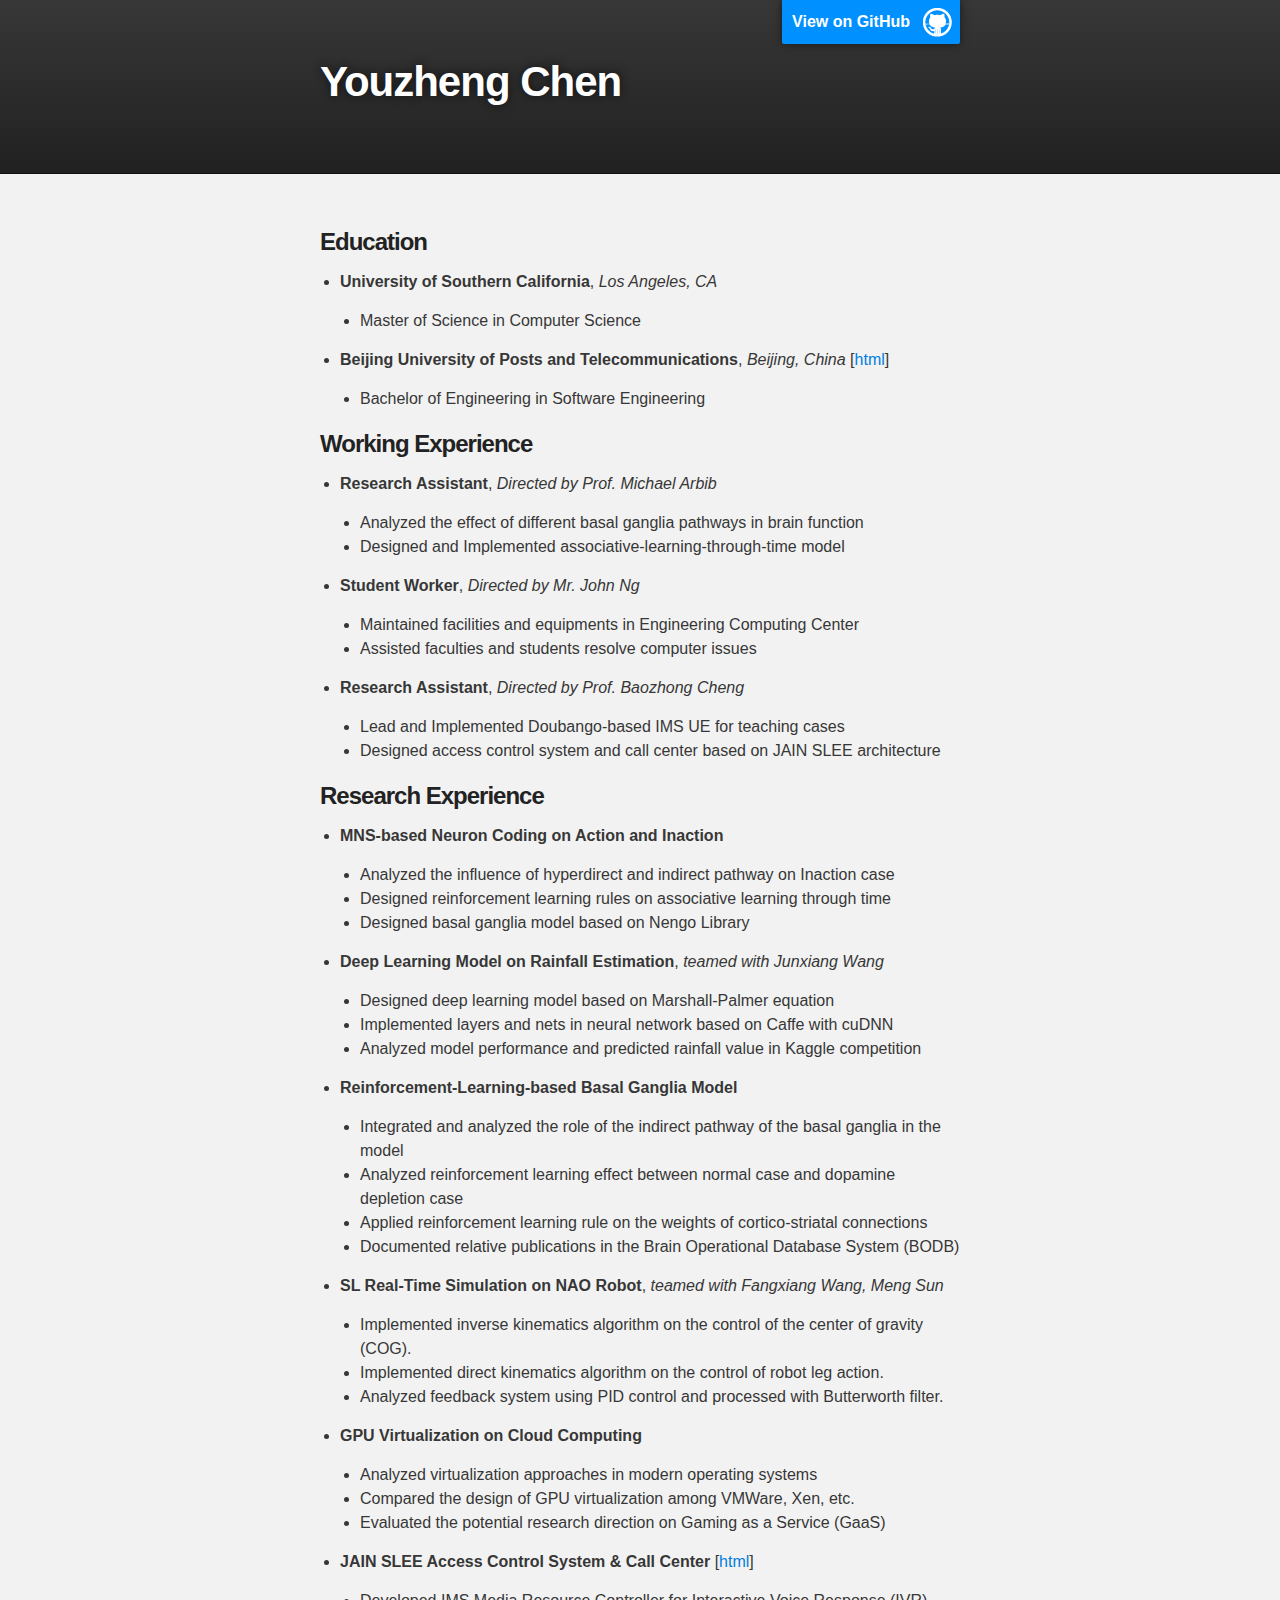
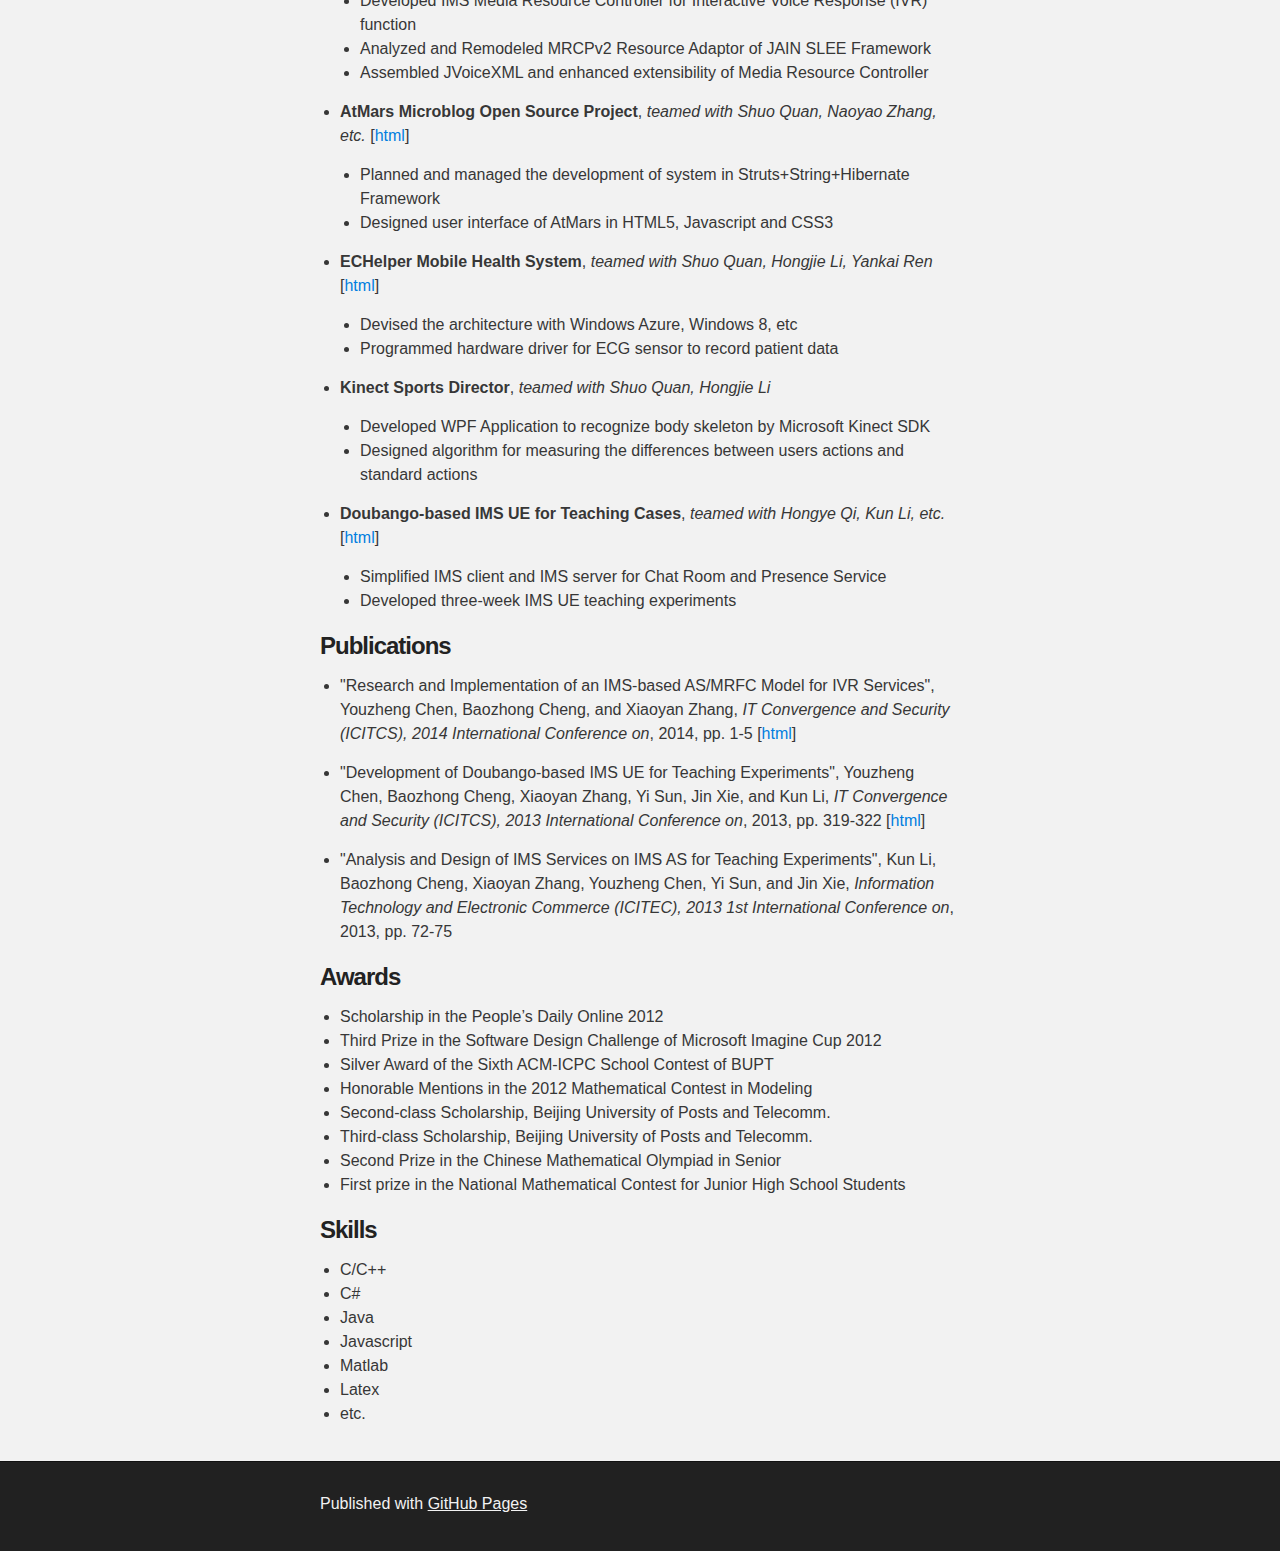
==== commit 5f3de77d: "Replace master branch with page content via GitHub" ====
--- a/index.html
+++ b/index.html
@@ -1,236 +1,221 @@
-<!DOCTYPE html PUBLIC "-//W3C//DTD XHTML 2.0 Strict//EN" "http://www.w3.org/TR/xhtml1/DTD/xhtml1-strict.dtd">
-<html xmlns="http://www.w3.org/1999/xhtml" lang="en" xml:lang="en" class=" js flexbox canvas canvastext webgl no-touch geolocation postmessage websqldatabase indexeddb hashchange history draganddrop websockets rgba hsla multiplebgs backgroundsize borderimage borderradius boxshadow textshadow opacity cssanimations csscolumns cssgradients cssreflections csstransforms csstransforms3d csstransitions fontface generatedcontent video audio localstorage sessionstorage webworkers applicationcache svg inlinesvg smil svgclippaths js flexbox canvas canvastext webgl no-touch geolocation postmessage websqldatabase indexeddb hashchange history draganddrop websockets rgba hsla multiplebgs backgroundsize borderimage borderradius boxshadow textshadow opacity cssanimations csscolumns cssgradients cssreflections csstransforms csstransforms3d csstransitions fontface generatedcontent video audio localstorage sessionstorage webworkers applicationcache svg inlinesvg smil svgclippaths">
-<head>
-    <meta http-equiv="content-type" content="text/html; charset=utf-8" />
-    <meta name="description" content="Youzheng Chen" />
-    <meta name="keywords" content="Youzheng Chen" />
-    <meta name="author" content="Youzheng Chen" />
-    <meta name="viewport" content="width=device-width, initial-scale=1.0, maximum-scale=1.0, user-scalable=no">
-    <link rel="stylesheet" href="//netdna.bootstrapcdn.com/bootstrap/3.0.3/css/bootstrap.min.css">
-    <link rel="stylesheet" type="text/css" href="css/style.css" />
-    <link rel="stylesheet" type="text/css" href="css/font-awesome.min.css" />
-    <link rel="stylesheet" type="text/css" href="css/flexslider.css" />
-    <link rel="apple-touch-icon-precomposed" sizes="144x144" href="./img/logo-144x144.png" />
-    <link rel="shortcut icon" href="./img/logo-32x32.png" />
-    <script src="js/jquery.min.js"></script>
-    <script src="//netdna.bootstrapcdn.com/bootstrap/3.0.3/js/bootstrap.min.js"></script>
-    <script src="js/scripts.js"></script>
-    <script src="js/html5.js"></script>
-    <script src="js/modernizr.min.js"></script>
-    <script src="js/jquery.flexslider.min.js"></script>
+<!DOCTYPE html>
+<html>
+
+  <head>
+    <meta charset='utf-8'>
+    <meta http-equiv="X-UA-Compatible" content="chrome=1">
+    <meta name="description" content="Youzheng Chen : ">
+
+    <link rel="stylesheet" type="text/css" media="screen" href="stylesheets/stylesheet.css">
+
     <title>Youzheng Chen</title>
-</head>
-
-<body data-spy="scroll" data-target="#navigation" data-offset="60">
-    <header class="navbar navbar-fixed-top" role="banner">
-        <div class="container">
-            <div class="navbar-header">
-                <button class="navbar-toggle" type="button" data-toggle="collapse" data-target="#navigation">
-                    <span class="sr-only">Toggle navigation</span>
-                    <span class="icon-bar"></span>
-                    <span class="icon-bar"></span>
-                    <span class="icon-bar"></span>
-                </button>
-                <h3 class="navbar-brand">
-                    <a href="#cover">Youzheng Chen</a>
-                </h3>
-            </div>
-            <nav id="navigation" class="collapse navbar-collapse" role="navigation">
-                <ul class="nav navbar-nav navbar-right">
-                    <li class="sr-only"><a href="#cover">Cover</a></li>
-                    <li><a href="#projects">Projects</a></li>
-                    <li><a href="#publications">Publications</a></li>
-                    <li><a href="#awards">Awards</a></li>
-                    <li><a href="#about">About</a></li>
-                </ul>
-            </nav>
-        </div>
-        <div id="progress-bar">
-            <div></div>
-        </div>
-    </header>
+  </head>
+
+  <body>
+
+    <!-- HEADER -->
+    <div id="header_wrap" class="outer">
+        <header class="inner">
+          <a id="forkme_banner" href="https://github.com/cloudzfy">View on GitHub</a>
+
+          <h1 id="project_title">Youzheng Chen</h1>
+          <h2 id="project_tagline"></h2>
+
+        </header>
+    </div>
+
+    <!-- MAIN CONTENT -->
+    <div id="main_content_wrap" class="outer">
+      <section id="main_content" class="inner">
+        <h3>
+<a id="education" class="anchor" href="#education" aria-hidden="true"><span aria-hidden="true" class="octicon octicon-link"></span></a>Education</h3>
+
+<ul>
+<li>
+<p><strong>University of Southern California</strong>, <em>Los Angeles, CA</em></p>
+
+<ul>
+<li>Master of Science in Computer Science</li>
+</ul>
+</li>
+<li>
+<p><strong>Beijing University of Posts and Telecommunications</strong>, <em>Beijing, China</em> [<a href="https://cloudzfy.github.io/bupt/">html</a>]</p>
+
+<ul>
+<li>Bachelor of Engineering in Software Engineering</li>
+</ul>
+</li>
+</ul>
+
+<h3>
+<a id="working-experience" class="anchor" href="#working-experience" aria-hidden="true"><span aria-hidden="true" class="octicon octicon-link"></span></a>Working Experience</h3>
+
+<ul>
+<li>
+<p><strong>Research Assistant</strong>, <em>Directed by Prof. Michael Arbib</em></p>
+
+<ul>
+<li>Analyzed the effect of different basal ganglia pathways in brain function</li>
+<li>Designed and Implemented associative-learning-through-time model</li>
+</ul>
+</li>
+<li>
+<p><strong>Student Worker</strong>, <em>Directed by Mr. John Ng</em></p>
+
+<ul>
+<li>Maintained facilities and equipments in Engineering Computing Center</li>
+<li>Assisted faculties and students resolve computer issues</li>
+</ul>
+</li>
+<li>
+<p><strong>Research Assistant</strong>, <em>Directed by Prof. Baozhong Cheng</em></p>
+
+<ul>
+<li>Lead and Implemented Doubango-based IMS UE for teaching cases</li>
+<li>Designed access control system and call center based on JAIN SLEE architecture</li>
+</ul>
+</li>
+</ul>
+
+<h3>
+<a id="research-experience" class="anchor" href="#research-experience" aria-hidden="true"><span aria-hidden="true" class="octicon octicon-link"></span></a>Research Experience</h3>
+
+<ul>
+<li>
+<p><strong>MNS-based Neuron Coding on Action and Inaction</strong></p>
+
+<ul>
+<li>Analyzed the influence of hyperdirect and indirect pathway on Inaction case</li>
+<li>Designed reinforcement learning rules on associative learning through time</li>
+<li>Designed basal ganglia model based on Nengo Library</li>
+</ul>
+</li>
+<li>
+<p><strong>Deep Learning Model on Rainfall Estimation</strong>, <em>teamed with Junxiang Wang</em></p>
+
+<ul>
+<li>Designed deep learning model based on Marshall-Palmer equation</li>
+<li>Implemented layers and nets in neural network based on Caffe with cuDNN</li>
+<li>Analyzed model performance and predicted rainfall value in Kaggle competition</li>
+</ul>
+</li>
+<li>
+<p><strong>Reinforcement-Learning-based Basal Ganglia Model</strong></p>
+
+<ul>
+<li>Integrated and analyzed the role of the indirect pathway of the basal ganglia in the model</li>
+<li>Analyzed reinforcement learning effect between normal case and dopamine depletion case</li>
+<li>Applied reinforcement learning rule on the weights of cortico-striatal connections</li>
+<li>Documented relative publications in the Brain Operational Database System (BODB)</li>
+</ul>
+</li>
+<li>
+<p><strong>SL Real-Time Simulation on NAO Robot</strong>, <em>teamed with Fangxiang Wang, Meng Sun</em></p>
+
+<ul>
+<li>Implemented inverse kinematics algorithm on the control of the center of gravity (COG).</li>
+<li>Implemented direct kinematics algorithm on the control of robot leg action.</li>
+<li>Analyzed feedback system using PID control and processed with Butterworth filter.</li>
+</ul>
+</li>
+<li>
+<p><strong>GPU Virtualization on Cloud Computing</strong></p>
+
+<ul>
+<li>Analyzed virtualization approaches in modern operating systems</li>
+<li>Compared the design of GPU virtualization among VMWare, Xen, etc.</li>
+<li>Evaluated the potential research direction on Gaming as a Service (GaaS)</li>
+</ul>
+</li>
+<li>
+<p><strong>JAIN SLEE Access Control System &amp; Call Center</strong> [<a href="https://cloudzfy.github.io/gryffin-as/">html</a>]</p>
+
+<ul>
+<li>Developed IMS Media Resource Controller for Interactive Voice Response (IVR) function</li>
+<li>Analyzed and Remodeled MRCPv2 Resource Adaptor of JAIN SLEE Framework</li>
+<li>Assembled JVoiceXML and enhanced extensibility of Media Resource Controller</li>
+</ul>
+</li>
+<li>
+<p><strong>AtMars Microblog Open Source Project</strong>, <em>teamed with Shuo Quan, Naoyao Zhang, etc.</em> [<a href="https://cloudzfy.github.io/atmars/">html</a>]</p>
+
+<ul>
+<li>Planned and managed the development of system in Struts+String+Hibernate Framework</li>
+<li>Designed user interface of AtMars in HTML5, Javascript and CSS3</li>
+</ul>
+</li>
+<li>
+<p><strong>ECHelper Mobile Health System</strong>, <em>teamed with Shuo Quan, Hongjie Li, Yankai Ren</em> [<a href="https://cloudzfy.github.io/echelper/">html</a>]</p>
+
+<ul>
+<li>Devised the architecture with Windows Azure, Windows 8, etc</li>
+<li>Programmed hardware driver for ECG sensor to record patient data</li>
+</ul>
+</li>
+<li>
+<p><strong>Kinect Sports Director</strong>, <em>teamed with Shuo Quan, Hongjie Li</em></p>
+
+<ul>
+<li>Developed WPF Application to recognize body skeleton by Microsoft Kinect SDK</li>
+<li>Designed algorithm for measuring the differences between users actions and standard actions</li>
+</ul>
+</li>
+<li>
+<p><strong>Doubango-based IMS UE for Teaching Cases</strong>, <em>teamed with Hongye Qi, Kun Li, etc.</em> [<a href="https://cloudzfy.github.io/myboghe/">html</a>]</p>
+
+<ul>
+<li>Simplified IMS client and IMS server for Chat Room and Presence Service</li>
+<li>Developed three-week IMS UE teaching experiments</li>
+</ul>
+</li>
+</ul>
+
+<h3>
+<a id="publications" class="anchor" href="#publications" aria-hidden="true"><span aria-hidden="true" class="octicon octicon-link"></span></a>Publications</h3>
+
+<ul>
+<li><p>"Research and Implementation of an IMS-based AS/MRFC Model for IVR Services", Youzheng Chen, Baozhong Cheng, and Xiaoyan Zhang, <em>IT Convergence and Security (ICITCS), 2014 International Conference on</em>, 2014, pp. 1-5 [<a href="http://ieeexplore.ieee.org/xpl/articleDetails.jsp?arnumber=7021805">html</a>]</p></li>
+<li><p>"Development of Doubango-based IMS UE for Teaching Experiments", Youzheng Chen, Baozhong Cheng, Xiaoyan Zhang, Yi Sun, Jin Xie, and Kun Li, <em>IT Convergence and Security (ICITCS), 2013 International Conference on</em>, 2013, pp. 319-322 [<a href="http://ieeexplore.ieee.org/xpl/articleDetails.jsp?arnumber=6717825">html</a>]</p></li>
+<li><p>"Analysis and Design of IMS Services on IMS AS for Teaching Experiments", Kun Li, Baozhong Cheng, Xiaoyan Zhang, Youzheng Chen, Yi Sun, and Jin Xie, <em>Information Technology and Electronic Commerce (ICITEC), 2013 1st International Conference on</em>, 2013, pp. 72-75</p></li>
+</ul>
+
+<h3>
+<a id="awards" class="anchor" href="#awards" aria-hidden="true"><span aria-hidden="true" class="octicon octicon-link"></span></a>Awards</h3>
+
+<ul>
+<li>Scholarship in the People’s Daily Online 2012</li>
+<li>Third Prize in the Software Design Challenge of Microsoft Imagine Cup 2012</li>
+<li>Silver Award of the Sixth ACM-ICPC School Contest of BUPT</li>
+<li>Honorable Mentions in the 2012 Mathematical Contest in Modeling</li>
+<li>Second-class Scholarship, Beijing University of Posts and Telecomm.</li>
+<li>Third-class Scholarship, Beijing University of Posts and Telecomm.</li>
+<li>Second Prize in the Chinese Mathematical Olympiad in Senior</li>
+<li>First prize in the National Mathematical Contest for Junior High School Students</li>
+</ul>
+
+<h3>
+<a id="skills" class="anchor" href="#skills" aria-hidden="true"><span aria-hidden="true" class="octicon octicon-link"></span></a>Skills</h3>
+
+<ul>
+<li>C/C++</li>
+<li>C#</li>
+<li>Java</li>
+<li>Javascript</li>
+<li>Matlab</li>
+<li>Latex</li>
+<li>etc.</li>
+</ul>
+      </section>
+    </div>
+
+    <!-- FOOTER  -->
+    <div id="footer_wrap" class="outer">
+      <footer class="inner">
+        <p>Published with <a href="https://pages.github.com">GitHub Pages</a></p>
+      </footer>
+    </div>
+
     
-    <section id="cover">
-        <div class="cover-title">
-            <h2>Challenging and Surpassing Me Today</h2>
-        </div>
-    </section>
-    
-    <section id="projects">
-        <div class="container">
-            <div>
-                <h1 class="section-title">Projects</h1>
-                <p class="section-subtitle">A selection of projects and researches.</p>
-            </div>
-            <div class="row">
-                <div class="col-md-4 col-sm-6 col-xs-12">
-                    <article class="project-item">
-                        <a href="javascript:void(0);" name="gryffinas" class="project-info">
-                            <h3><img src="img/logo_gryffinas.png" class="project-logo" /></h3>
-                            <h4>Access Control System of Intelligent Apartment</h4>
-                        </a>
-                        <img src="img/project_gryffinas.jpg" class="project-thumbnail" alt="arrangegroup" />
-                    </article>
-                    <br />
-                </div>
-                <div class="col-md-4 col-sm-6 col-xs-12">
-                    <article class="project-item">
-                        <a href="javascript:void(0);" name="echelper" class="project-info">
-                            <h3><img src="img/logo_echelper.png" class="project-logo" /></h3>
-                            <h4>An Open Source Mobile Medical System</h4>
-                        </a>
-                        <img src="img/project_echelper.jpg" class="project-thumbnail" alt="arrangegroup" />
-                    </article>
-                    <br />
-                </div>
-                <div class="col-md-4 col-sm-6 col-xs-12">
-                    <article class="project-item">
-                        <a href="javascript:void(0);" name="kidirector" class="project-info">
-                            <h3><img src="img/logo_kidirector.png" class="project-logo" /></h3>
-                            <h4>A Kinect App for Indoor Sports Instructing &amp; Sharing</h4>
-                        </a>
-                        <img src="img/project_kidirector.jpg" class="project-thumbnail" alt="arrangegroup"  />
-                    </article>
-                    <br />
-                </div>
-                <div class="col-md-4 col-sm-6 col-xs-12">
-                    <article class="project-item">
-                        <a href="javascript:void(0);" name="atmars" class="project-info">
-                            <h3><img src="img/logo_atmars.png" class="project-logo" /></h3>
-                            <h4>An Implementation of a Microblog System</h4>
-                        </a>
-                        <img src="img/project_atmars.jpg" class="project-thumbnail" alt="arrangegroup" />
-                    </article>
-                    <br />
-                </div>
-                <div class="col-md-4 col-sm-6">
-                    <article class="project-item">
-                        <a href="javascript:void(0);" name="myboghe" class="project-info">
-                            <h3><img src="img/logo_myboghe.png" class="project-logo" /></h3>
-                            <h4>A PC-based IMS UE for Teaching Experiments</h4>
-                        </a>
-                        <img src="img/project_myboghe.jpg" class="project-thumbnail" alt="arrangegroup"  />
-                    </article>
-                    <br />
-                </div>
-            </div>
-    </section>
-    <section id="project-preview">
-        <div class="container">
-        </div>
-    </section>
-    
-    <section id="publications">
-        <div class="container">
-            <div>
-                <h1 class="section-title">Publications</h1>
-                <p class="section-subtitle">Some related conference papers.</p>
-            </div>
-            <div class="row">
-                <div class="col-md-4 col-sm-6 col-xs-12">
-                    <article class="publication-item">
-                        <a href="javascript:void(0);" name="mrfc" class="publication-info">
-                            <h4>Research and Implementation of an IMS-based AS/MRFC Model for IVR Services</h4>
-                        </a>
-                        <img src="img/publication_mrfc.jpg" class="publication-thumbnail" />
-                        <br />
-                    </article>
-                </div>
-                <div class="col-md-4 col-sm-6 col-xs-12">
-                    <article class="publication-item">
-                        <a href="javascript:void(0);" name="doubango" class="publication-info">
-                            <h4>Development of Doubango-based IMS UE for Teaching Experiments</h4>
-                        </a>
-                        <img src="img/publication_doubango.jpg" class="publication-thumbnail" />
-                        <br />
-                    </article>
-                </div>
-                <div class="col-md-4 col-sm-6 col-xs-12">
-                    <article class="publication-item">
-                        <a href="javascript:void(0);" name="sipas" class="publication-info">
-                            <h4>Two Exploring Experiments on IMS Service Based on SIP AS</h4>
-                        </a>
-                        <img src="img/publication_sipas.jpg" class="publication-thumbnail" />
-                        <br />
-                    </article>
-                </div>
-            </div>
-        </div>
-    </section>
-    
-    <section id="publication-preview">
-        <div class="container">
-        </div>
-    </section>
-    
-    <section id="awards">
-        <div class="container">
-            <div>
-                <h1 class="section-title">Awards</h1>
-                <p class="section-subtitle">A list of honors and awards.</p>
-            </div>
-            <div>
-                <ul class="award-list">
-                    <li>Scholarship in the People’s Daily Online 2012 <em>Oct. 2012</em></li>
-                    <li>Third Prize in the Software Design Challenge of Microsoft Imagine Cup 2012 <em>Apr. 2012</em></li>
-                    <li>Silver Award of the Sixth ACM-ICPC School Contest of BUPT <em>Mar. 2012</em></li>
-                    <li>Honorable Mentions in the 2012 Mathematical Contest in Modeling <em>Feb. 2012</em></li>
-                    <li>Second Prize in the 2011 China-Pub Cup Global Mathematical Modeling Certificate Contest <em>May 2011</em></li>
-                    <li>Second-class Scholarship, Beijing University of Posts and Telecommunications <em>Nov. 2011</em></li>
-                    <li>Third-class Scholarship, Beijing University of Posts and Telecommunications <em>Nov. 2010</em></li>
-                    <li>Second Prize in the Chinese Mathematical Olympiad in Senior High School <em>Oct. 2008</em></li>
-                    <li>First prize in the National Mathematical Contest for Junior High School Students <em>Apr. 2006</em></li>
-                </ul>
-            </div>
-        </div>
-    </section>
-    
-    <section id="about">
-        <div class="container">
-            <div>
-                <h1 class="section-title">About</h1>
-            </div>
-            <div class="row">
-                <div class="col-md-4 col-sm-4 about-image">
-                    <img src="img/about.png" width="220" />
-                </div>
-                <div class="col-md-8 col-sm-8">
-                    <br />
-                    <p class="about-intro">Hello! Currently I am pursuing my master degree in Computer Science at University of Southern California. My research interests focus on Intelligent Robotics. I am more than happy to share with you my research experience.</p>
-                    <div class="about-download">
-                        <a href="resume/resume.pdf" target="_blank">
-                            <button type="button" class="about-btn"><i class="fa fa-download"></i>&nbsp;Resume</button>
-                        </a>
-                    </div>
-                </div>
-            </div>
-        </div>
-    </section>
-    
-    <section id="footer">
-        <div class="container">
-            <div class="row">
-                <div class="footer-icon col-sm-6 col-xs-12">
-                    <a href="http://github.com/cloudzfy"><i class="fa fa-github"></i></a>
-                    <a href="http://www.facebook.com/cloudzfy"><i class="fa fa-facebook"></i></a>
-                    <a href="http://www.twitter.com/cloudzfy"><i class="fa fa-twitter"></i></a>
-                    <a href="http://www.linkedin.com/in/cloudzfy"><i class="fa fa-linkedin"></i></a>
-                </div>
-                <div class="col-sm-offset-2 col-sm-4 col-xs-12">
-                    <p class="footer-copyright">&copy; 2013 - 2015 Youzheng Chen</p>
-                </div>
-            </div>
-        </div>
-    </section>
-<script type="text/javascript">
-    var gaJsHost = (("https:" == document.location.protocol) ? "https://" : "http://");
-    document.write(unescape("%3Cscript src='" + gaJsHost + "stats.g.doubleclick.net/dc.js' type='text/javascript'%3E%3C/script%3E"));
-    </script>
-<script type="text/javascript">
-    try {
-        var pageTracker = _gat._getTracker("UA-42476741-6");
-        pageTracker._trackPageview();
-    } catch(err) {}
-</script>
-</body>
-</html>+
+  </body>
+</html>
--- a/stylesheets/stylesheet.css
+++ b/stylesheets/stylesheet.css
@@ -0,0 +1,425 @@
+/*******************************************************************************
+Slate Theme for GitHub Pages
+by Jason Costello, @jsncostello
+*******************************************************************************/
+
+@import url(github-light.css);
+
+/*******************************************************************************
+MeyerWeb Reset
+*******************************************************************************/
+
+html, body, div, span, applet, object, iframe,
+h1, h2, h3, h4, h5, h6, p, blockquote, pre,
+a, abbr, acronym, address, big, cite, code,
+del, dfn, em, img, ins, kbd, q, s, samp,
+small, strike, strong, sub, sup, tt, var,
+b, u, i, center,
+dl, dt, dd, ol, ul, li,
+fieldset, form, label, legend,
+table, caption, tbody, tfoot, thead, tr, th, td,
+article, aside, canvas, details, embed,
+figure, figcaption, footer, header, hgroup,
+menu, nav, output, ruby, section, summary,
+time, mark, audio, video {
+  margin: 0;
+  padding: 0;
+  border: 0;
+  font: inherit;
+  vertical-align: baseline;
+}
+
+/* HTML5 display-role reset for older browsers */
+article, aside, details, figcaption, figure,
+footer, header, hgroup, menu, nav, section {
+  display: block;
+}
+
+ol, ul {
+  list-style: none;
+}
+
+table {
+  border-collapse: collapse;
+  border-spacing: 0;
+}
+
+/*******************************************************************************
+Theme Styles
+*******************************************************************************/
+
+body {
+  box-sizing: border-box;
+  color:#373737;
+  background: #212121;
+  font-size: 16px;
+  font-family: 'Myriad Pro', Calibri, Helvetica, Arial, sans-serif;
+  line-height: 1.5;
+  -webkit-font-smoothing: antialiased;
+}
+
+h1, h2, h3, h4, h5, h6 {
+  margin: 10px 0;
+  font-weight: 700;
+  color:#222222;
+  font-family: 'Lucida Grande', 'Calibri', Helvetica, Arial, sans-serif;
+  letter-spacing: -1px;
+}
+
+h1 {
+  font-size: 36px;
+  font-weight: 700;
+}
+
+h2 {
+  padding-bottom: 10px;
+  font-size: 32px;
+  background: url('../images/bg_hr.png') repeat-x bottom;
+}
+
+h3 {
+  font-size: 24px;
+}
+
+h4 {
+  font-size: 21px;
+}
+
+h5 {
+  font-size: 18px;
+}
+
+h6 {
+  font-size: 16px;
+}
+
+p {
+  margin: 10px 0 15px 0;
+}
+
+footer p {
+  color: #f2f2f2;
+}
+
+a {
+  text-decoration: none;
+  color: #007edf;
+  text-shadow: none;
+
+  transition: color 0.5s ease;
+  transition: text-shadow 0.5s ease;
+  -webkit-transition: color 0.5s ease;
+  -webkit-transition: text-shadow 0.5s ease;
+  -moz-transition: color 0.5s ease;
+  -moz-transition: text-shadow 0.5s ease;
+  -o-transition: color 0.5s ease;
+  -o-transition: text-shadow 0.5s ease;
+  -ms-transition: color 0.5s ease;
+  -ms-transition: text-shadow 0.5s ease;
+}
+
+a:hover, a:focus {text-decoration: underline;}
+
+footer a {
+  color: #F2F2F2;
+  text-decoration: underline;
+}
+
+em {
+  font-style: italic;
+}
+
+strong {
+  font-weight: bold;
+}
+
+img {
+  position: relative;
+  margin: 0 auto;
+  max-width: 739px;
+  padding: 5px;
+  margin: 10px 0 10px 0;
+  border: 1px solid #ebebeb;
+
+  box-shadow: 0 0 5px #ebebeb;
+  -webkit-box-shadow: 0 0 5px #ebebeb;
+  -moz-box-shadow: 0 0 5px #ebebeb;
+  -o-box-shadow: 0 0 5px #ebebeb;
+  -ms-box-shadow: 0 0 5px #ebebeb;
+}
+
+p img {
+  display: inline;
+  margin: 0;
+  padding: 0;
+  vertical-align: middle;
+  text-align: center;
+  border: none;
+}
+
+pre, code {
+  width: 100%;
+  color: #222;
+  background-color: #fff;
+
+  font-family: Monaco, "Bitstream Vera Sans Mono", "Lucida Console", Terminal, monospace;
+  font-size: 14px;
+
+  border-radius: 2px;
+  -moz-border-radius: 2px;
+  -webkit-border-radius: 2px;
+}
+
+pre {
+  width: 100%;
+  padding: 10px;
+  box-shadow: 0 0 10px rgba(0,0,0,.1);
+  overflow: auto;
+}
+
+code {
+  padding: 3px;
+  margin: 0 3px;
+  box-shadow: 0 0 10px rgba(0,0,0,.1);
+}
+
+pre code {
+  display: block;
+  box-shadow: none;
+}
+
+blockquote {
+  color: #666;
+  margin-bottom: 20px;
+  padding: 0 0 0 20px;
+  border-left: 3px solid #bbb;
+}
+
+
+ul, ol, dl {
+  margin-bottom: 15px
+}
+
+ul {
+  list-style-position: inside;
+  list-style: disc;
+  padding-left: 20px;
+}
+
+ol {
+  list-style-position: inside;
+  list-style: decimal;
+  padding-left: 20px;
+}
+
+dl dt {
+  font-weight: bold;
+}
+
+dl dd {
+  padding-left: 20px;
+  font-style: italic;
+}
+
+dl p {
+  padding-left: 20px;
+  font-style: italic;
+}
+
+hr {
+  height: 1px;
+  margin-bottom: 5px;
+  border: none;
+  background: url('../images/bg_hr.png') repeat-x center;
+}
+
+table {
+  border: 1px solid #373737;
+  margin-bottom: 20px;
+  text-align: left;
+ }
+
+th {
+  font-family: 'Lucida Grande', 'Helvetica Neue', Helvetica, Arial, sans-serif;
+  padding: 10px;
+  background: #373737;
+  color: #fff;
+ }
+
+td {
+  padding: 10px;
+  border: 1px solid #373737;
+ }
+
+form {
+  background: #f2f2f2;
+  padding: 20px;
+}
+
+/*******************************************************************************
+Full-Width Styles
+*******************************************************************************/
+
+.outer {
+  width: 100%;
+}
+
+.inner {
+  position: relative;
+  max-width: 640px;
+  padding: 20px 10px;
+  margin: 0 auto;
+}
+
+#forkme_banner {
+  display: block;
+  position: absolute;
+  top:0;
+  right: 10px;
+  z-index: 10;
+  padding: 10px 50px 10px 10px;
+  color: #fff;
+  background: url('../images/blacktocat.png') #0090ff no-repeat 95% 50%;
+  font-weight: 700;
+  box-shadow: 0 0 10px rgba(0,0,0,.5);
+  border-bottom-left-radius: 2px;
+  border-bottom-right-radius: 2px;
+}
+
+#header_wrap {
+  background: #212121;
+  background: -moz-linear-gradient(top, #373737, #212121);
+  background: -webkit-linear-gradient(top, #373737, #212121);
+  background: -ms-linear-gradient(top, #373737, #212121);
+  background: -o-linear-gradient(top, #373737, #212121);
+  background: linear-gradient(top, #373737, #212121);
+}
+
+#header_wrap .inner {
+  padding: 50px 10px 30px 10px;
+}
+
+#project_title {
+  margin: 0;
+  color: #fff;
+  font-size: 42px;
+  font-weight: 700;
+  text-shadow: #111 0px 0px 10px;
+}
+
+#project_tagline {
+  color: #fff;
+  font-size: 24px;
+  font-weight: 300;
+  background: none;
+  text-shadow: #111 0px 0px 10px;
+}
+
+#downloads {
+  position: absolute;
+  width: 210px;
+  z-index: 10;
+  bottom: -40px;
+  right: 0;
+  height: 70px;
+  background: url('../images/icon_download.png') no-repeat 0% 90%;
+}
+
+.zip_download_link {
+  display: block;
+  float: right;
+  width: 90px;
+  height:70px;
+  text-indent: -5000px;
+  overflow: hidden;
+  background: url(../images/sprite_download.png) no-repeat bottom left;
+}
+
+.tar_download_link {
+  display: block;
+  float: right;
+  width: 90px;
+  height:70px;
+  text-indent: -5000px;
+  overflow: hidden;
+  background: url(../images/sprite_download.png) no-repeat bottom right;
+  margin-left: 10px;
+}
+
+.zip_download_link:hover {
+  background: url(../images/sprite_download.png) no-repeat top left;
+}
+
+.tar_download_link:hover {
+  background: url(../images/sprite_download.png) no-repeat top right;
+}
+
+#main_content_wrap {
+  background: #f2f2f2;
+  border-top: 1px solid #111;
+  border-bottom: 1px solid #111;
+}
+
+#main_content {
+  padding-top: 40px;
+}
+
+#footer_wrap {
+  background: #212121;
+}
+
+
+
+/*******************************************************************************
+Small Device Styles
+*******************************************************************************/
+
+@media screen and (max-width: 480px) {
+  body {
+    font-size:14px;
+  }
+
+  #downloads {
+    display: none;
+  }
+
+  .inner {
+    min-width: 320px;
+    max-width: 480px;
+  }
+
+  #project_title {
+  font-size: 32px;
+  }
+
+  h1 {
+    font-size: 28px;
+  }
+
+  h2 {
+    font-size: 24px;
+  }
+
+  h3 {
+    font-size: 21px;
+  }
+
+  h4 {
+    font-size: 18px;
+  }
+
+  h5 {
+    font-size: 14px;
+  }
+
+  h6 {
+    font-size: 12px;
+  }
+
+  code, pre {
+    min-width: 320px;
+    max-width: 480px;
+    font-size: 11px;
+  }
+
+}
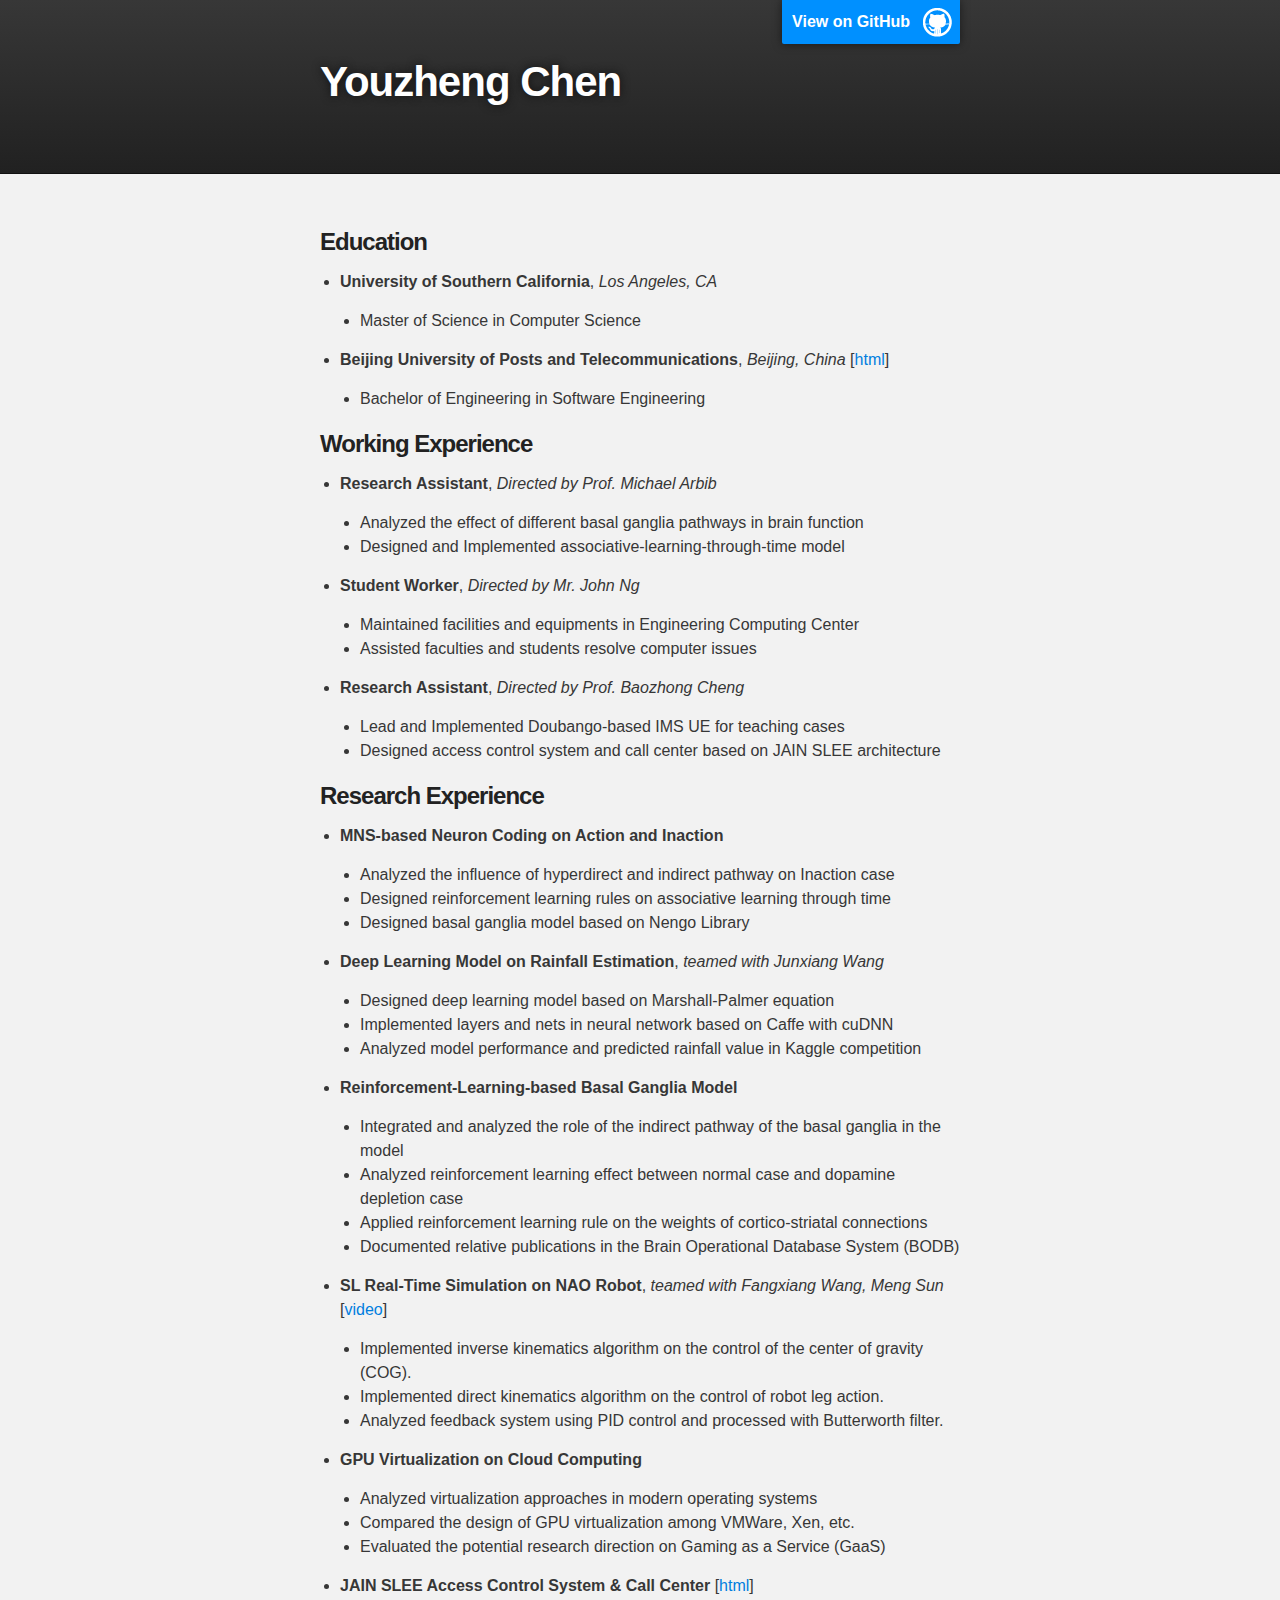
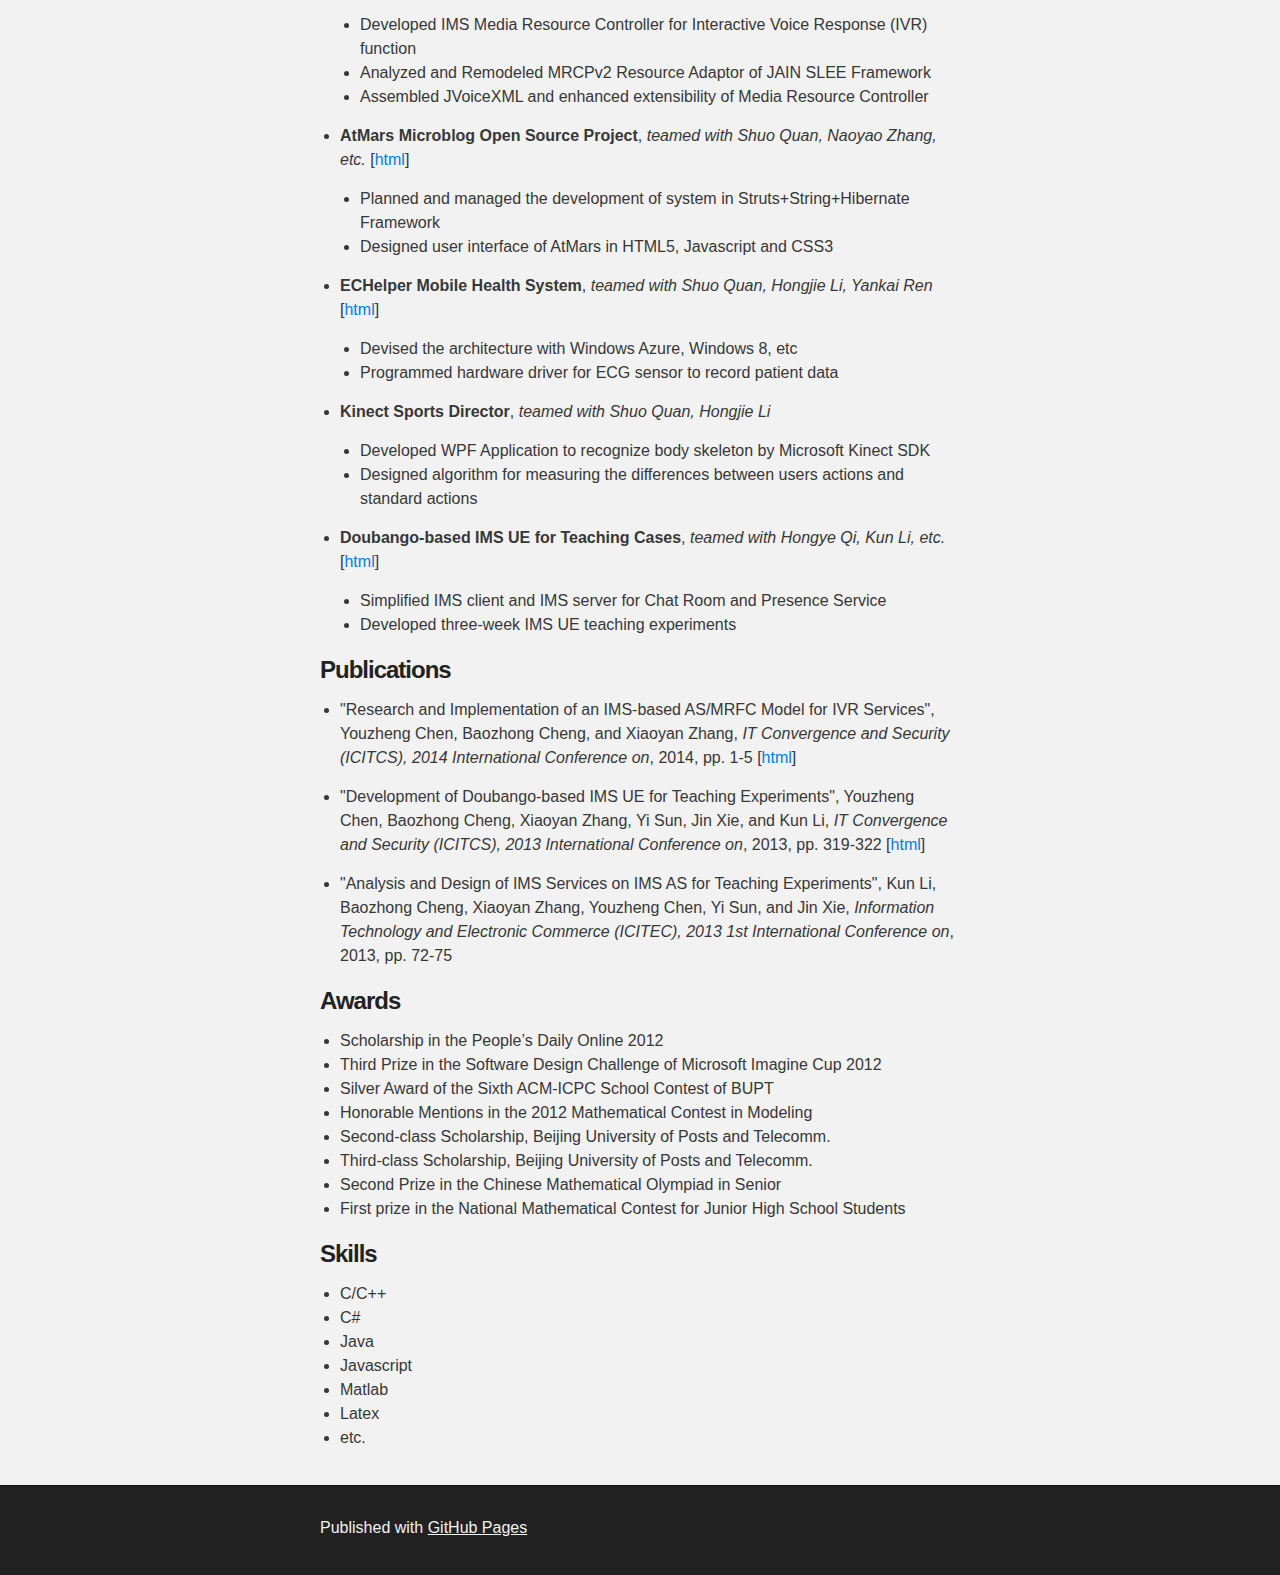
==== commit f859aab5: "Replace master branch with page content via GitHub" ====
--- a/index.html
+++ b/index.html
@@ -110,7 +110,7 @@
 </ul>
 </li>
 <li>
-<p><strong>SL Real-Time Simulation on NAO Robot</strong>, <em>teamed with Fangxiang Wang, Meng Sun</em></p>
+<p><strong>SL Real-Time Simulation on NAO Robot</strong>, <em>teamed with Fangxiang Wang, Meng Sun</em> [<a href="https://vimeo.com/127700707">video</a>]</p>
 
 <ul>
 <li>Implemented inverse kinematics algorithm on the control of the center of gravity (COG).</li>
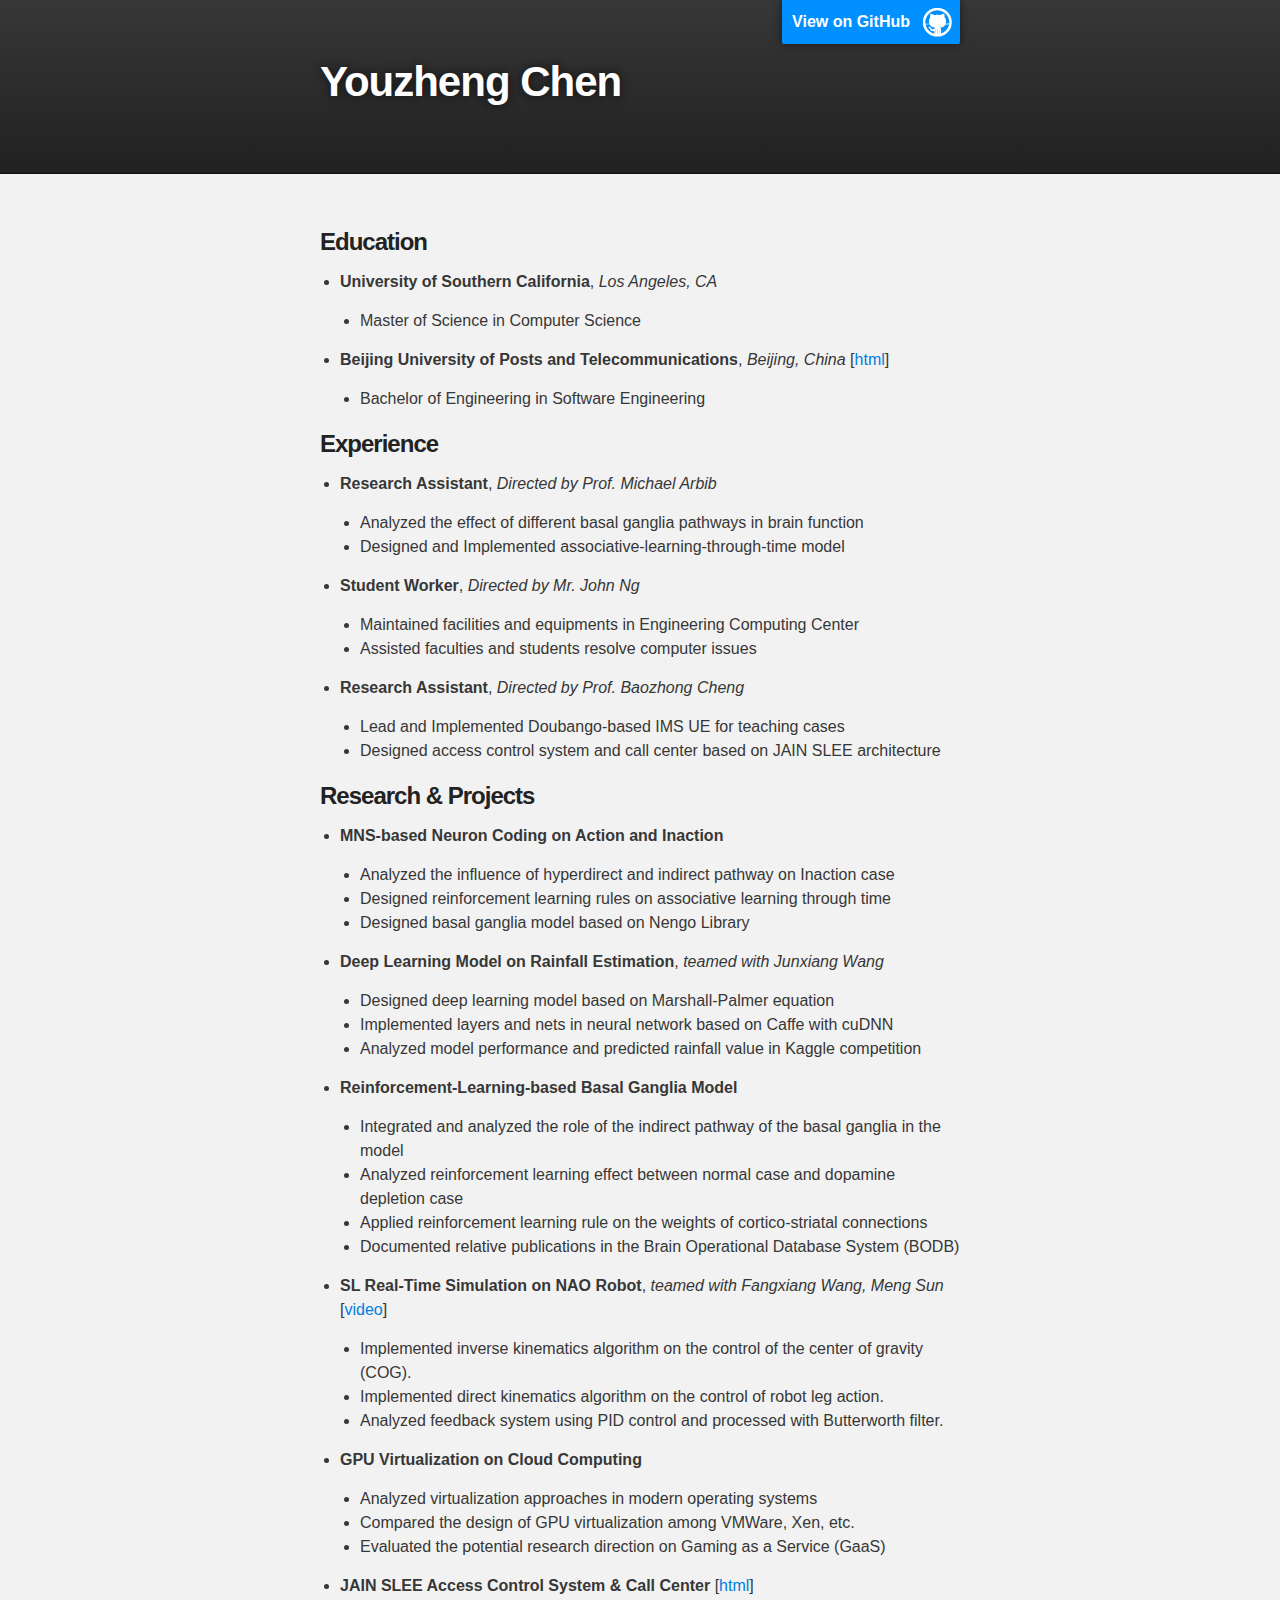
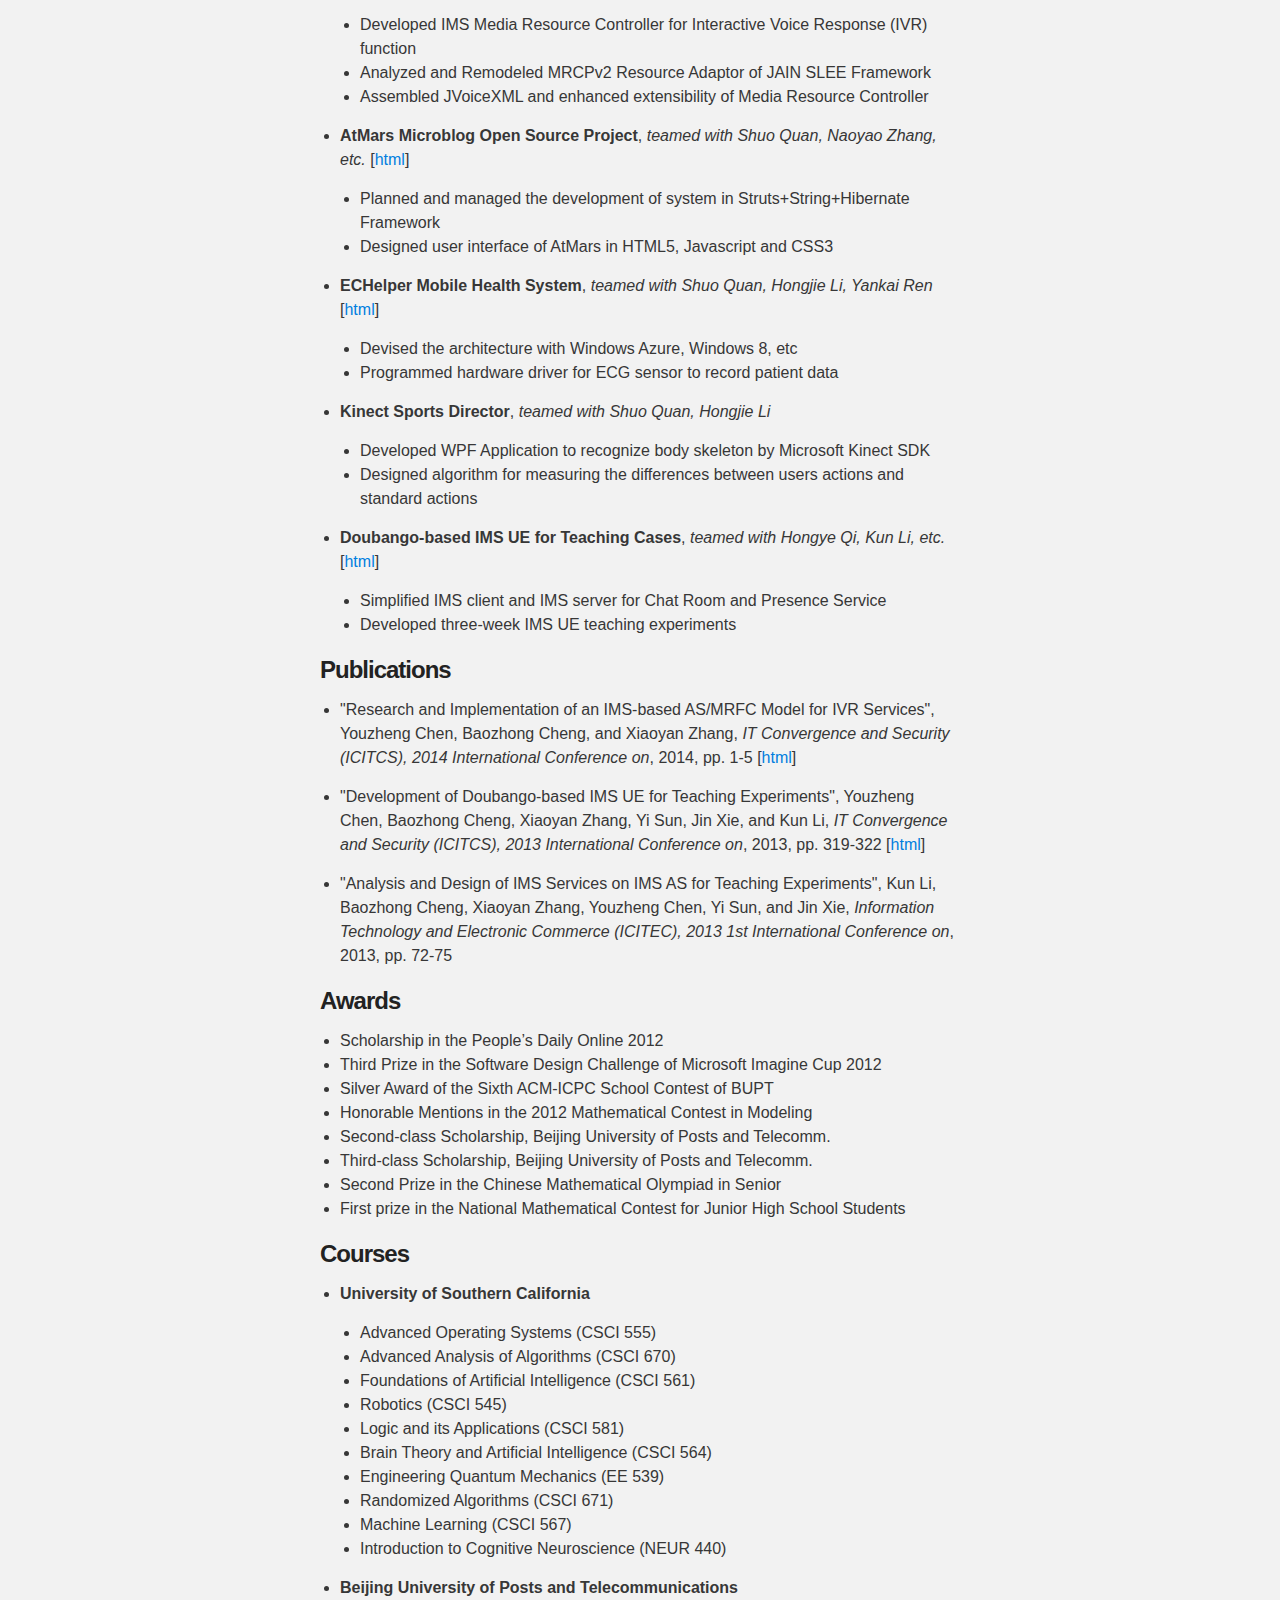
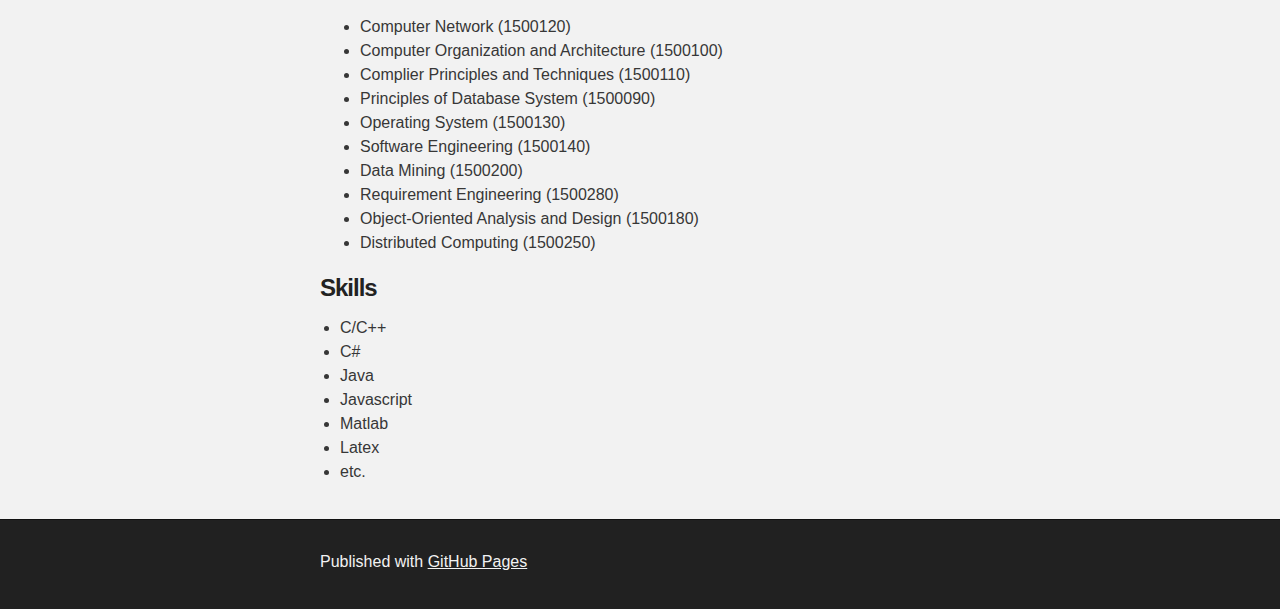
==== commit 436c481c: "Replace master branch with page content via GitHub" ====
--- a/index.html
+++ b/index.html
@@ -48,7 +48,7 @@
 </ul>
 
 <h3>
-<a id="working-experience" class="anchor" href="#working-experience" aria-hidden="true"><span aria-hidden="true" class="octicon octicon-link"></span></a>Working Experience</h3>
+<a id="experience" class="anchor" href="#experience" aria-hidden="true"><span aria-hidden="true" class="octicon octicon-link"></span></a>Experience</h3>
 
 <ul>
 <li>
@@ -78,7 +78,7 @@
 </ul>
 
 <h3>
-<a id="research-experience" class="anchor" href="#research-experience" aria-hidden="true"><span aria-hidden="true" class="octicon octicon-link"></span></a>Research Experience</h3>
+<a id="research--projects" class="anchor" href="#research--projects" aria-hidden="true"><span aria-hidden="true" class="octicon octicon-link"></span></a>Research &amp; Projects</h3>
 
 <ul>
 <li>
@@ -194,6 +194,44 @@
 </ul>
 
 <h3>
+<a id="courses" class="anchor" href="#courses" aria-hidden="true"><span aria-hidden="true" class="octicon octicon-link"></span></a>Courses</h3>
+
+<ul>
+<li>
+<p><strong>University of Southern California</strong></p>
+
+<ul>
+<li>Advanced Operating Systems (CSCI 555)</li>
+<li>Advanced Analysis of Algorithms (CSCI 670)</li>
+<li>Foundations of Artificial Intelligence (CSCI 561)</li>
+<li>Robotics (CSCI 545)</li>
+<li>Logic and its Applications (CSCI 581)</li>
+<li>Brain Theory and Artificial Intelligence (CSCI 564)</li>
+<li>Engineering Quantum Mechanics (EE 539)</li>
+<li>Randomized Algorithms (CSCI 671)</li>
+<li>Machine Learning (CSCI 567)</li>
+<li>Introduction to Cognitive Neuroscience (NEUR 440)</li>
+</ul>
+</li>
+<li>
+<p><strong>Beijing University of Posts and Telecommunications</strong></p>
+
+<ul>
+<li>Computer Network (1500120)</li>
+<li>Computer Organization and Architecture (1500100)</li>
+<li>Complier Principles and Techniques (1500110)</li>
+<li>Principles of Database System (1500090)</li>
+<li>Operating System (1500130)</li>
+<li>Software Engineering (1500140)</li>
+<li>Data Mining (1500200)</li>
+<li>Requirement Engineering (1500280)</li>
+<li>Object-Oriented Analysis and Design (1500180)</li>
+<li>Distributed Computing (1500250)</li>
+</ul>
+</li>
+</ul>
+
+<h3>
 <a id="skills" class="anchor" href="#skills" aria-hidden="true"><span aria-hidden="true" class="octicon octicon-link"></span></a>Skills</h3>
 
 <ul>
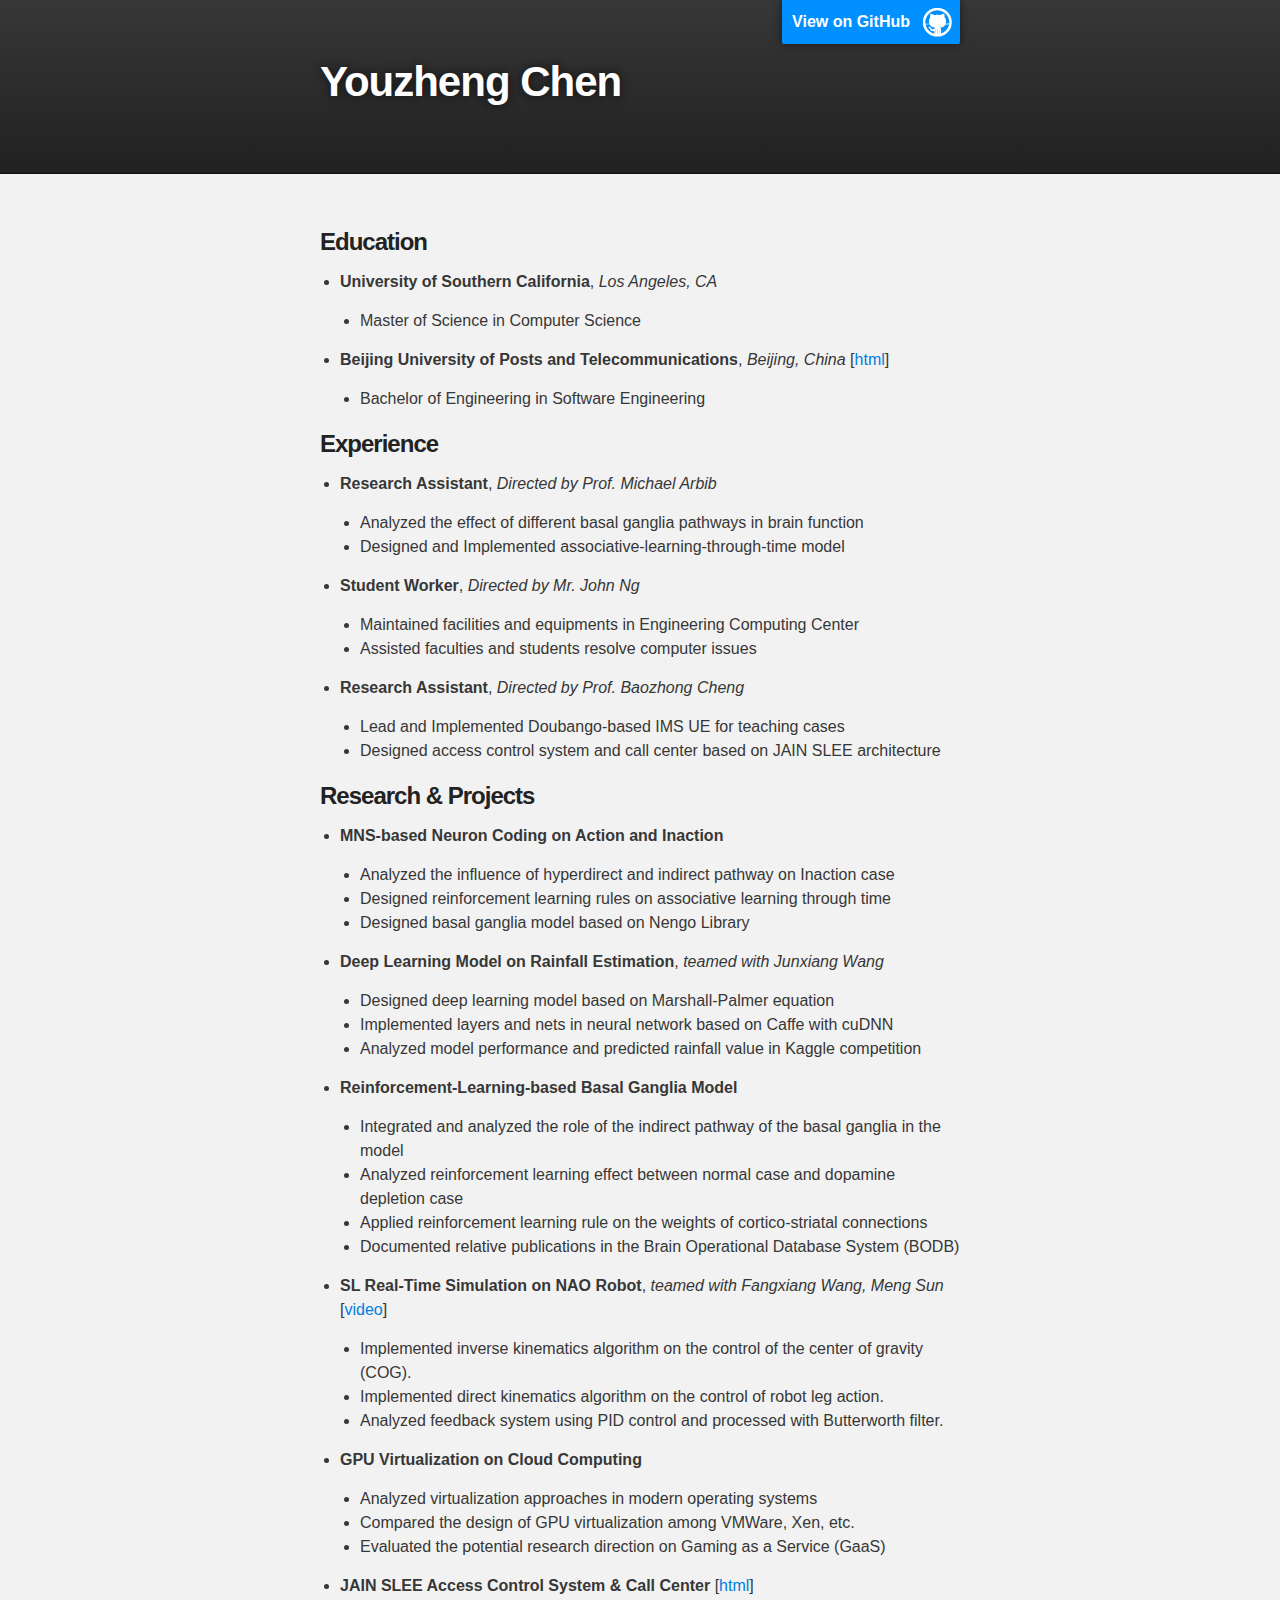
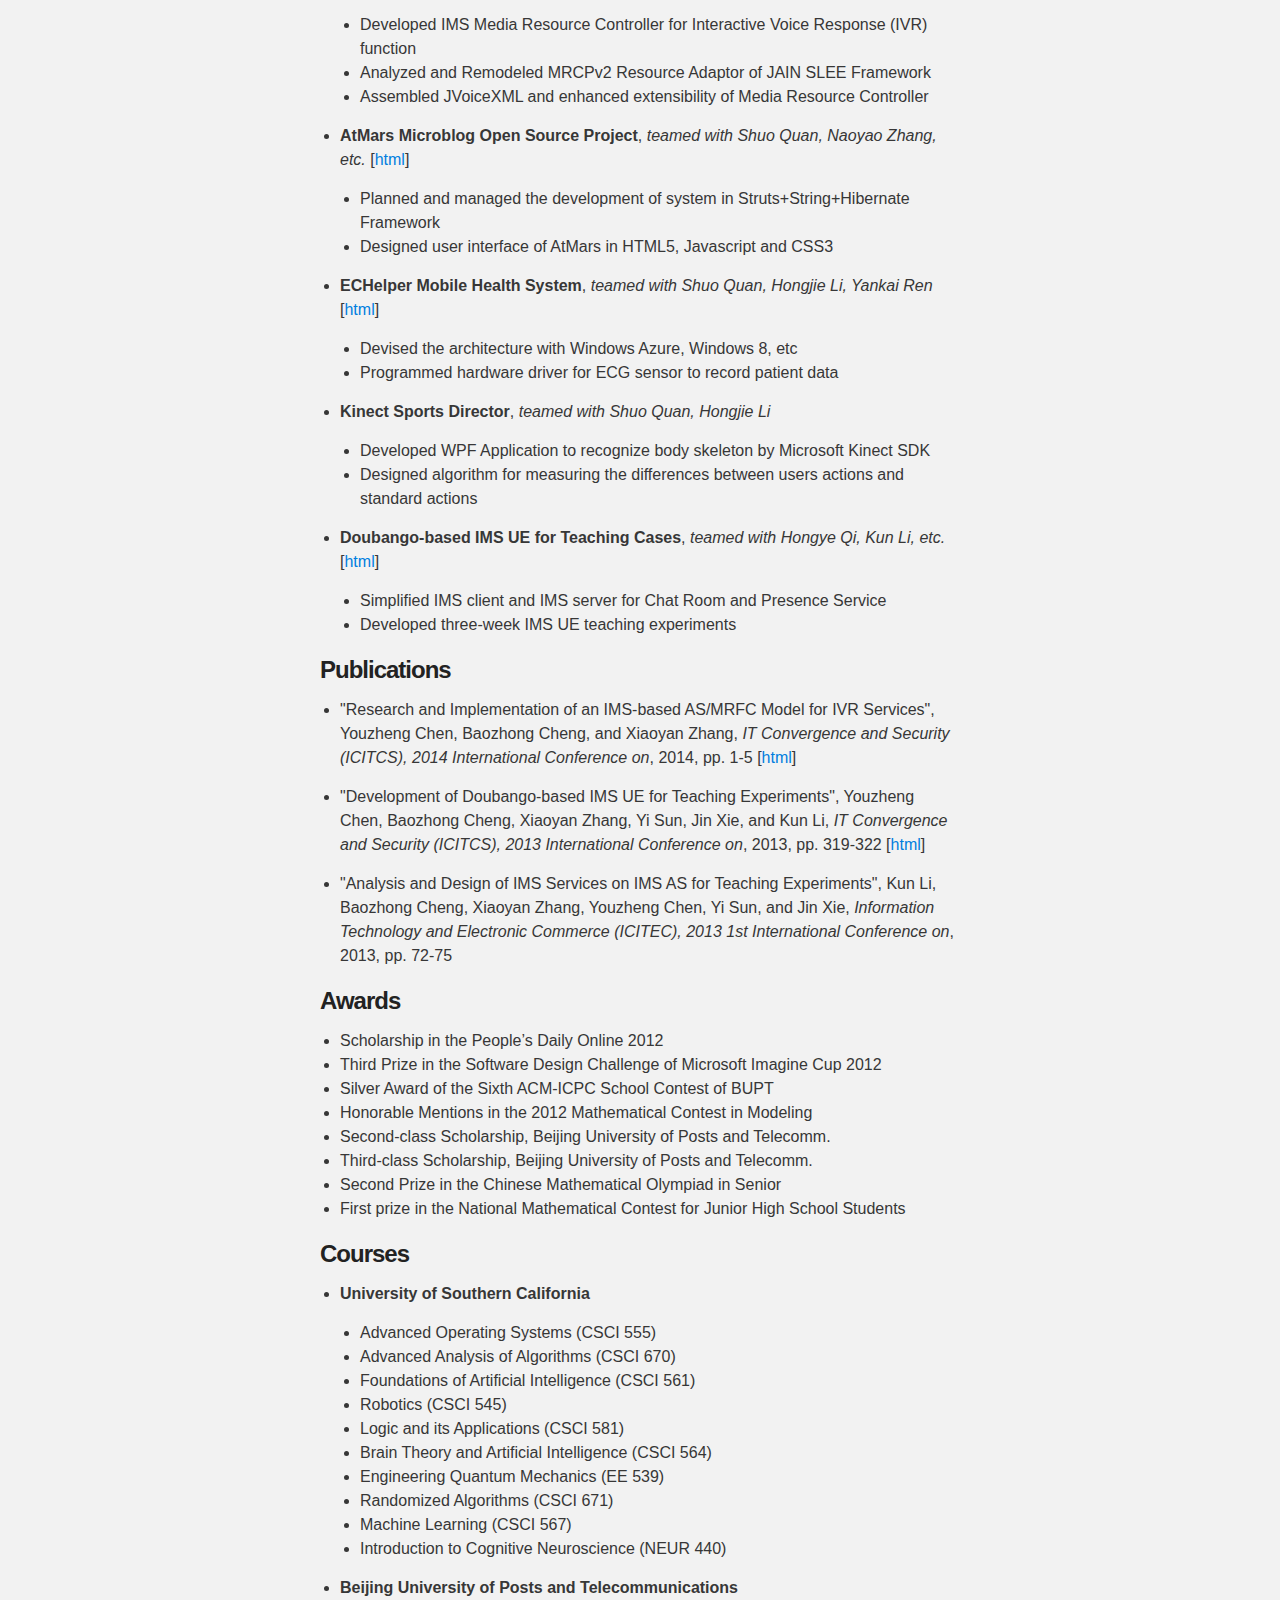
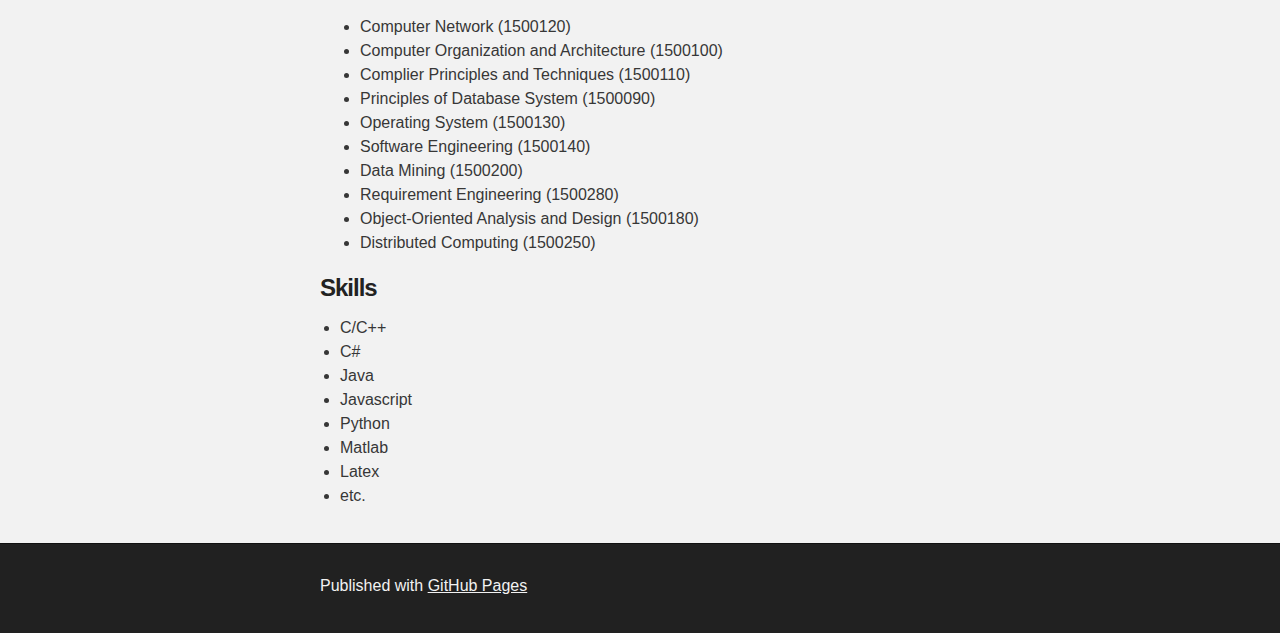
==== commit d28c677c: "Replace master branch with page content via GitHub" ====
--- a/index.html
+++ b/index.html
@@ -239,6 +239,7 @@
 <li>C#</li>
 <li>Java</li>
 <li>Javascript</li>
+<li>Python</li>
 <li>Matlab</li>
 <li>Latex</li>
 <li>etc.</li>
